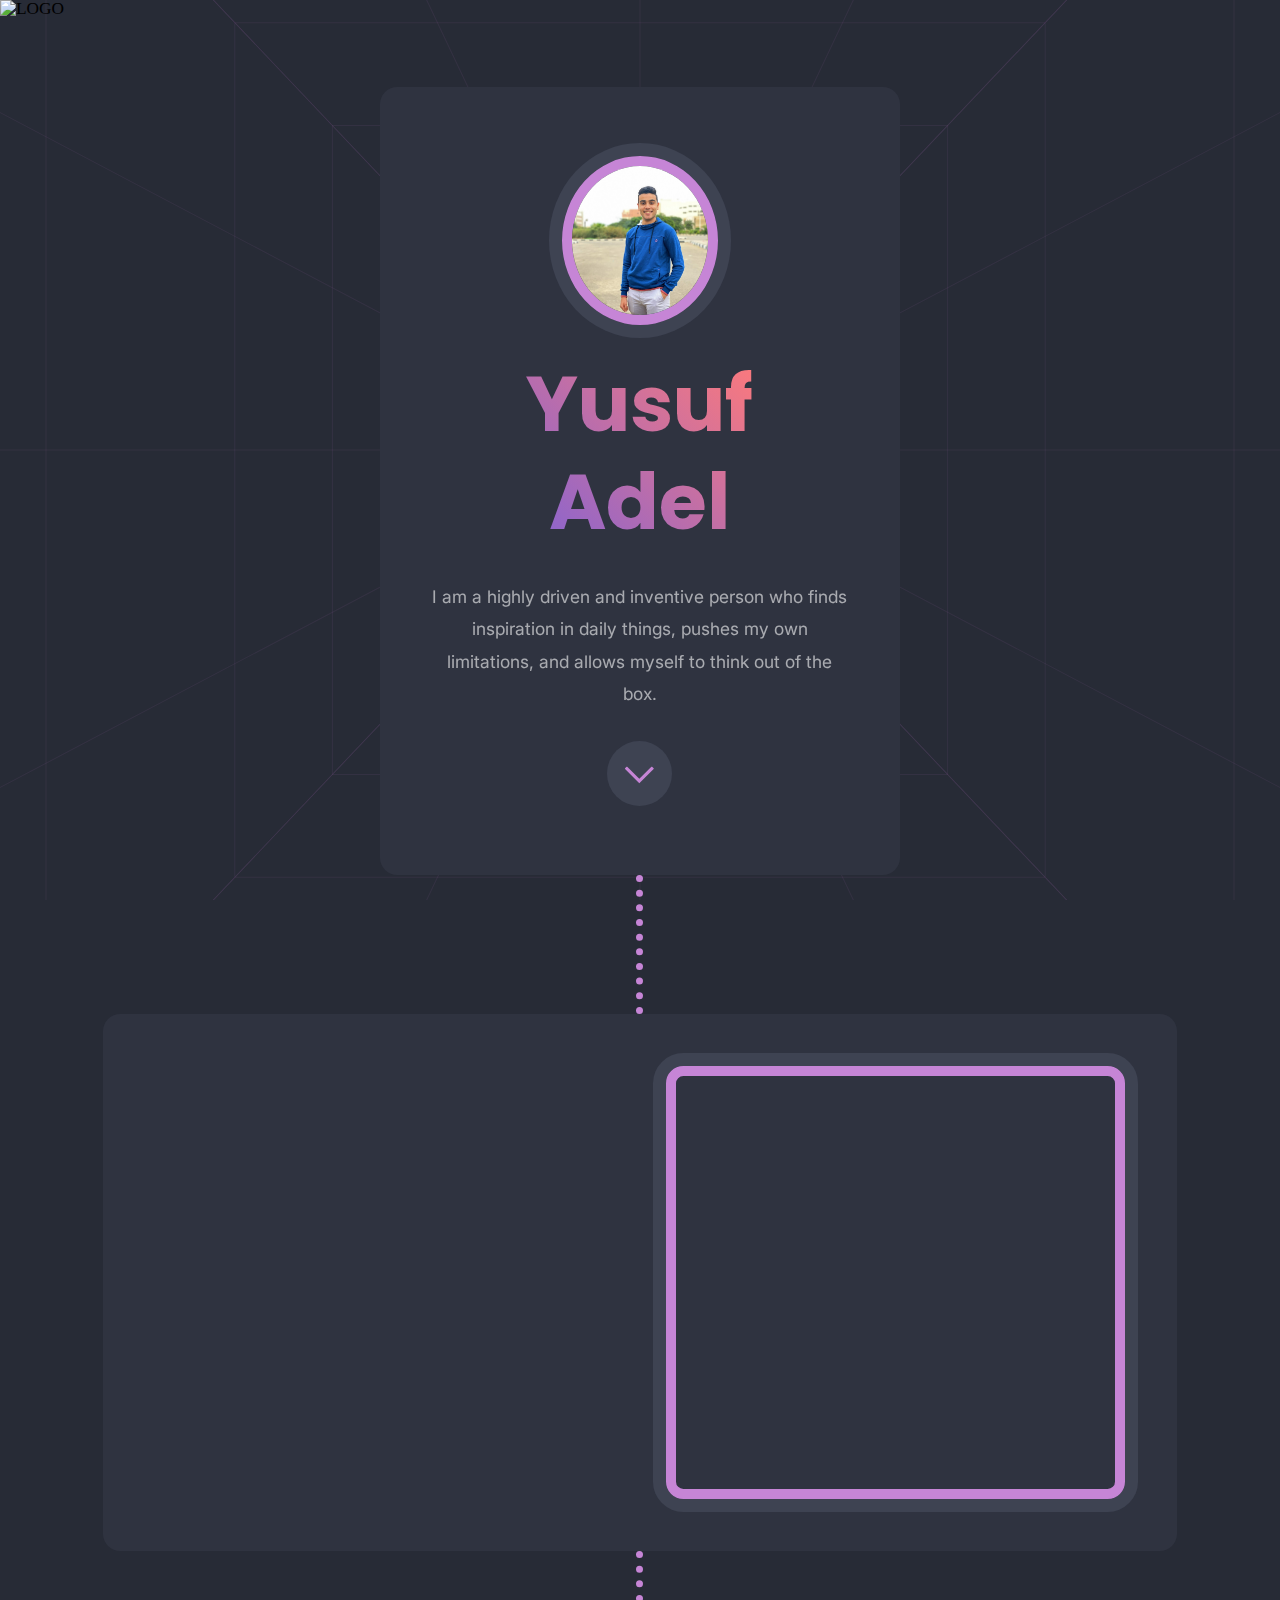
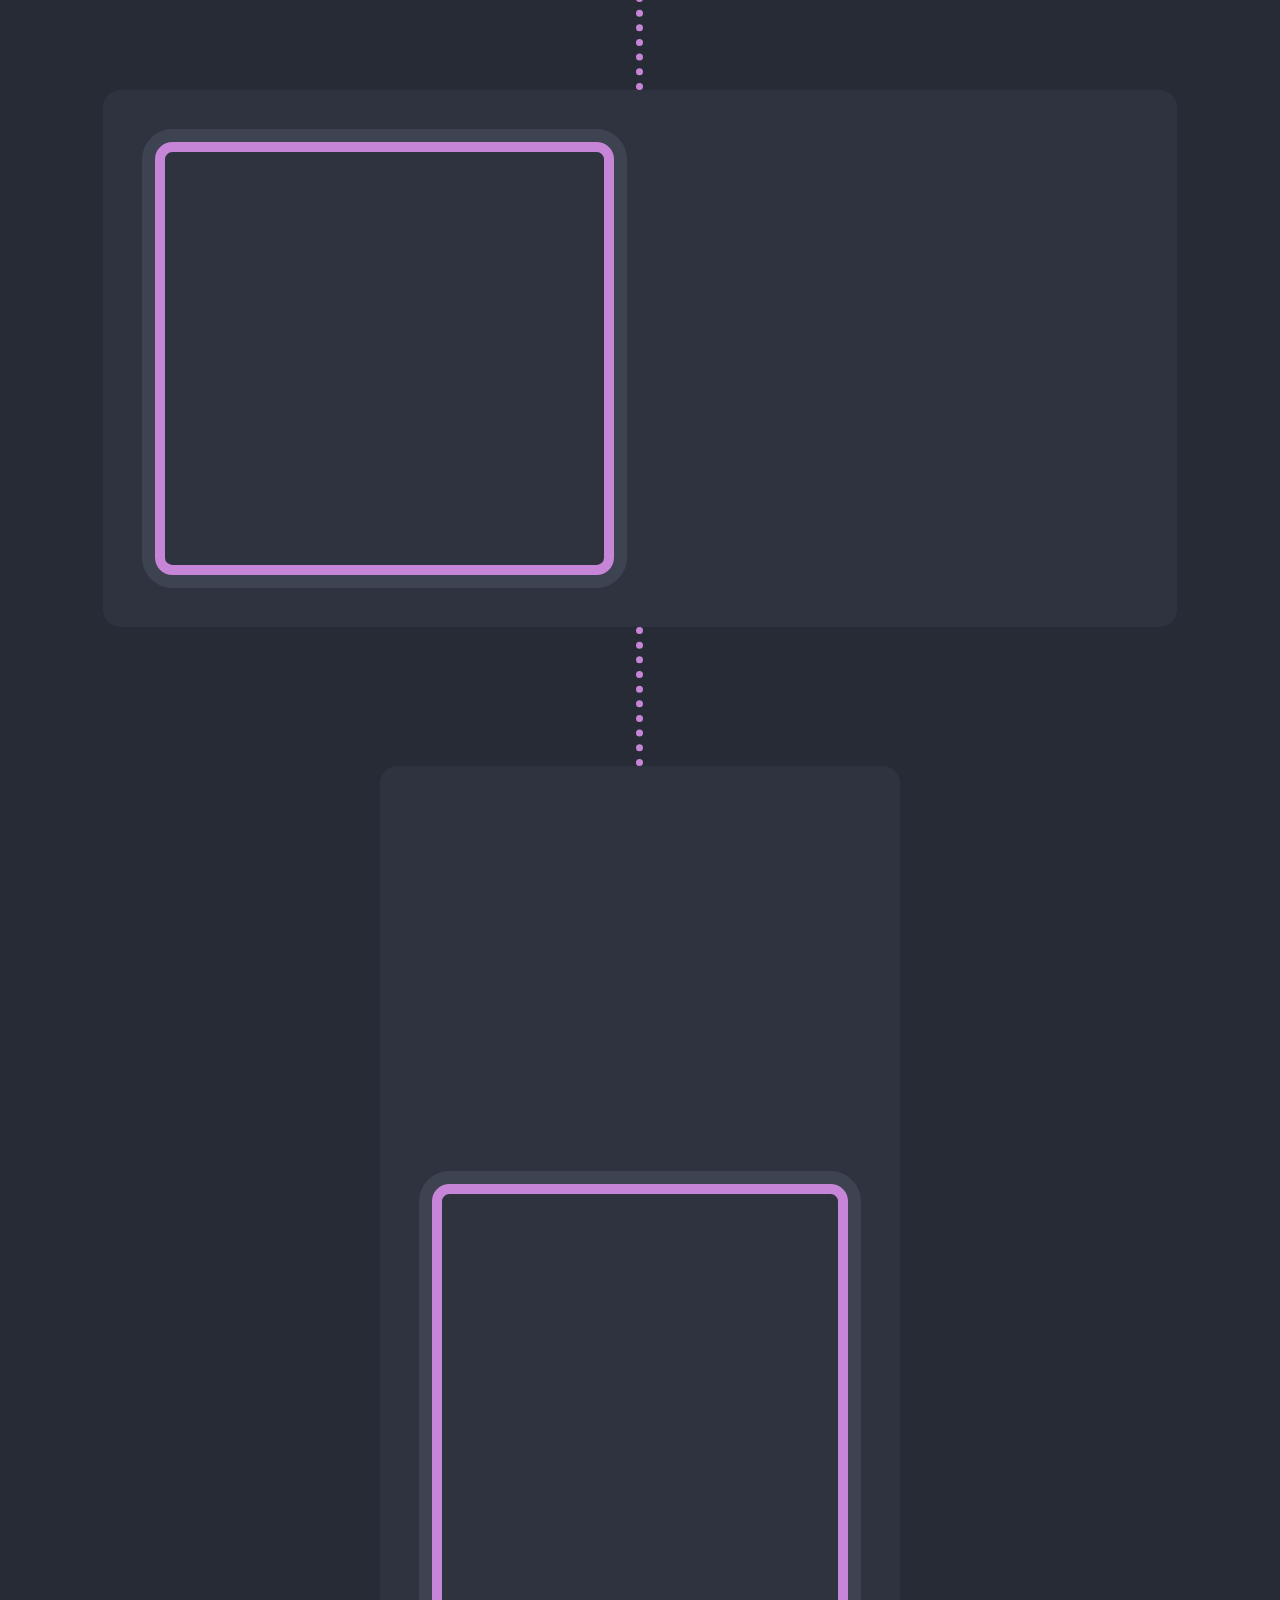
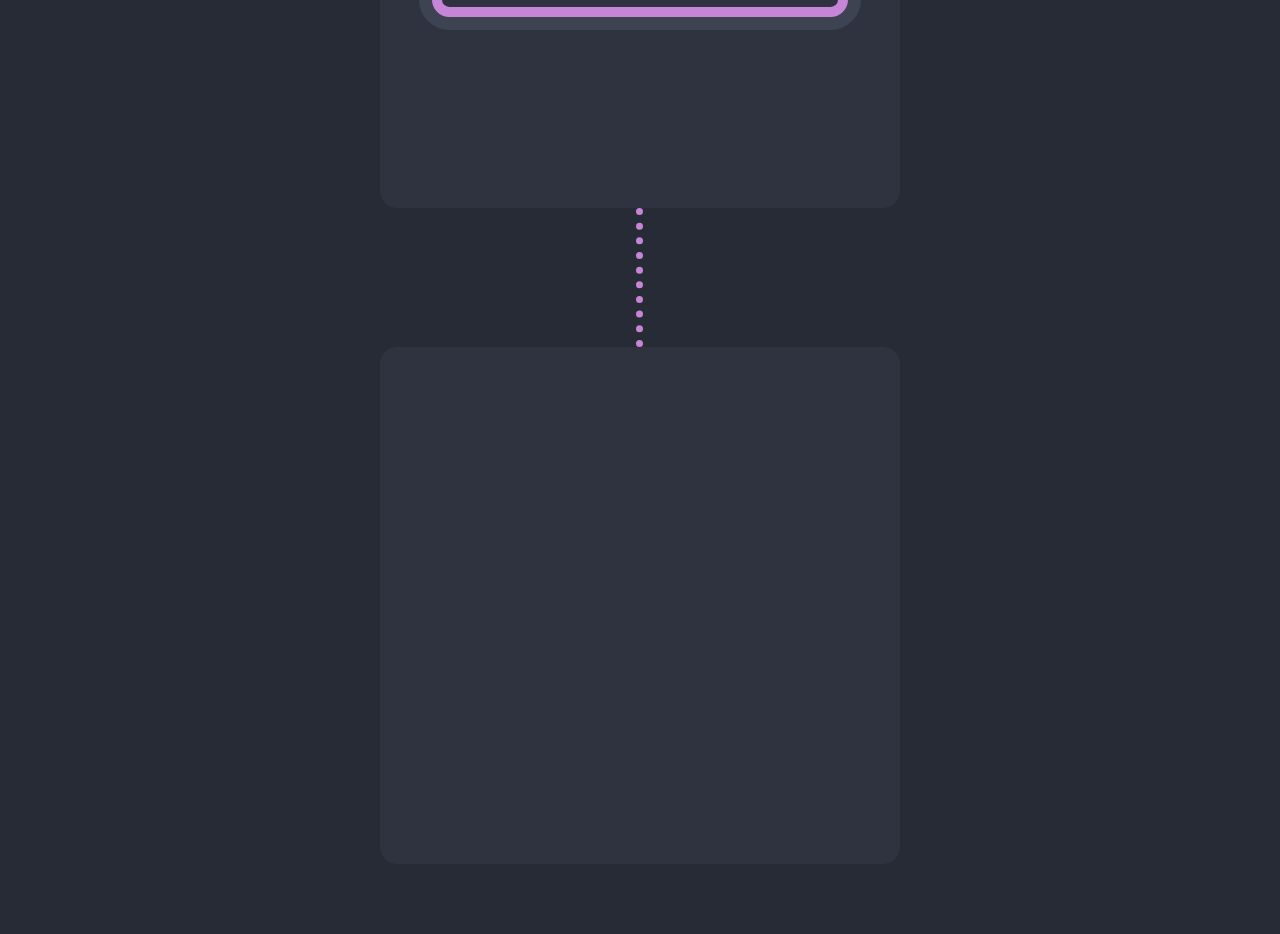
==== public/index.html @ a29e35cf "style: add favicon" ====
<!DOCTYPE html>
<html lang="en">
<!-- Mirrored from f71d9d1aa7edc182.demo.carrd.co/ by HTTrack Website Copier/3.x [XR&CO'2014], Thu, 20 Oct 2022 03:52:48 GMT -->

<head>
    <title>Carrd Template #127</title>
    <meta charset="utf-8" />
    <meta name="viewport" content="width=device-width,initial-scale=1" />
    <meta name="description" content="Just a Carrd template." />
    <meta property="og:site_name" content="Carrd Template #127" />
    <meta property="og:title" content="Carrd Template #127" />
    <meta property="og:type" content="website" />
    <meta property="og:description" content="Just a Carrd template." />
    <meta property="og:image" content="https://f71d9d1aa7edc182.demo.carrd.co/assets/images/card.jpg?v=d864c904" />
    <meta property="og:image:type" content="image/jpeg" />
    <meta property="og:image:width" content="1280" />
    <meta property="og:image:height" content="800" />
    <meta property="og:url" content="index.html" />
    <meta property="twitter:card" content="summary_large_image" />
    <link rel="canonical" href="index.html" />
    <link href="https://fonts.googleapis.com/css?family=Inter:700,700italic,400,400italic%7CPoppins:700,700italic"
        rel="stylesheet" type="text/css" />
    <link rel="stylesheet" href="assets/css/style.css" />
    <!-- add favicon -->
    <link rel="icon" href="assets/images/favicon.ico" type="image/png" />
    <noscript>
        <style>
            body {
                overflow: auto !important;
            }

            body:after {
                display: none !important;
            }

            #main>.inner {
                opacity: 1.0 !important;
            }

            #main {
                opacity: 1.0 !important;
                transform: none !important;
                transition: none !important;
                filter: none !important;
            }
        </style>
    </noscript>
            <img src="assets/images/favicon.ico" alt="LOGO">
        </a>
</head>

<body class="is-loading">
    <svg xmlns="http://www.w3.org/2000/svg" version="1.1" xmlns:xlink="http://www.w3.org/1999/xlink" viewBox="0 0 40 40"
        display="none" width="0" height="0">
        <symbol id="icon-90a" viewBox="0 0 40 40">
            <path
                d="M37.3,15.3v15.3c0,0.8-0.3,1.6-0.9,2.2c-0.6,0.6-1.4,0.9-2.2,0.9H5.8c-0.8,0-1.6-0.3-2.2-0.9s-0.9-1.4-0.9-2.2V15.3 c0.5,0.6,1.2,1.1,2,1.7c4.7,3.1,7.9,5.4,9.6,6.7c0.7,0.5,1.4,0.9,1.8,1.2c0.4,0.3,1,0.6,1.9,0.9c0.7,0.3,1.5,0.5,2.1,0.5l0,0 c0.6,0,1.4-0.2,2.1-0.5c0.7-0.3,1.4-0.6,1.9-0.9c0.4-0.3,1-0.7,1.8-1.2c2.2-1.6,5.4-3.8,9.6-6.7C36.1,16.5,36.7,15.9,37.3,15.3 L37.3,15.3z M37.3,9.6c0,1-0.3,2-0.9,2.9c-0.6,0.9-1.5,1.8-2.4,2.4c-4.9,3.3-7.9,5.4-9,6.2c-0.1,0.1-0.4,0.3-0.8,0.6 c-0.4,0.3-0.7,0.5-1,0.7c-0.3,0.2-0.6,0.4-1,0.6c-0.4,0.2-0.7,0.4-1.1,0.5c-0.4,0.1-0.6,0.2-0.9,0.2l0,0c-0.3,0-0.6-0.1-0.9-0.2 c-0.3-0.1-0.7-0.3-1.1-0.5c-0.4-0.2-0.7-0.4-1-0.6c-0.3-0.2-0.6-0.4-1-0.7c-0.4-0.3-0.7-0.5-0.8-0.6c-1.1-0.8-2.8-2-5.1-3.5 c-2.3-1.6-3.3-2.4-3.7-2.7c-0.8-0.5-1.6-1.2-2.3-2.2s-1-1.9-1-2.6c0-1,0.3-1.9,0.8-2.5c0.5-0.6,1.2-1,2.3-1h28.4 c0.8,0,1.6,0.3,2.2,0.9C37.1,8.1,37.3,8.8,37.3,9.6L37.3,9.6z" />
        </symbol>
        <symbol id="icon-a39" viewBox="0 0 40 40">
            <path
                d="M5.2,14.6l1.5-1.5c0.2-0.2,0.5-0.2,0.7,0l12.4,12.4l12.4-12.4c0.2-0.2,0.5-0.2,0.7,0l1.6,1.6c0.2,0.2,0.2,0.5,0,0.7L19.8,30 L5.2,15.4C5,15.2,5,14.8,5.2,14.6z" />
        </symbol>
        <symbol id="icon-a3b" viewBox="0 0 40 40">
            <path
                d="M12.9,32.4L25.3,20L13,7.6c-0.2-0.2-0.2-0.5,0-0.7l1.6-1.6c0.2-0.2,0.5-0.2,0.7,0L29.8,20L15.1,34.6c-0.2,0.2-0.5,0.2-0.7,0 l-1.6-1.6C12.7,32.9,12.7,32.6,12.9,32.4z" />
        </symbol>
        <symbol id="icon-906" viewBox="0 0 40 40">
            <path
                d="M27.2,4.7v4.9h-2.9c-1.1,0-1.8,0.2-2.1,0.6c-0.4,0.5-0.6,1.1-0.6,2v3.5H27l-0.7,5.4h-4.7v14H16v-14h-4.7v-5.4H16v-4.1 c0-2.3,0.6-4.1,1.9-5.3s2.9-1.9,5.2-1.9C24.8,4.4,26.2,4.5,27.2,4.7L27.2,4.7z" />
        </symbol>
        <symbol id="icon-910" viewBox="0 0 40 40">
            <path
                d="M20,7c4.2,0,4.7,0,6.3,0.1c1.5,0.1,2.3,0.3,3,0.5C30,8,30.5,8.3,31.1,8.9c0.5,0.5,0.9,1.1,1.2,1.8c0.2,0.5,0.5,1.4,0.5,3 C33,15.3,33,15.8,33,20s0,4.7-0.1,6.3c-0.1,1.5-0.3,2.3-0.5,3c-0.3,0.7-0.6,1.2-1.2,1.8c-0.5,0.5-1.1,0.9-1.8,1.2 c-0.5,0.2-1.4,0.5-3,0.5C24.7,33,24.2,33,20,33s-4.7,0-6.3-0.1c-1.5-0.1-2.3-0.3-3-0.5C10,32,9.5,31.7,8.9,31.1 C8.4,30.6,8,30,7.7,29.3c-0.2-0.5-0.5-1.4-0.5-3C7,24.7,7,24.2,7,20s0-4.7,0.1-6.3c0.1-1.5,0.3-2.3,0.5-3C8,10,8.3,9.5,8.9,8.9 C9.4,8.4,10,8,10.7,7.7c0.5-0.2,1.4-0.5,3-0.5C15.3,7.1,15.8,7,20,7z M20,4.3c-4.3,0-4.8,0-6.5,0.1c-1.6,0-2.8,0.3-3.8,0.7 C8.7,5.5,7.8,6,6.9,6.9C6,7.8,5.5,8.7,5.1,9.7c-0.4,1-0.6,2.1-0.7,3.8c-0.1,1.7-0.1,2.2-0.1,6.5s0,4.8,0.1,6.5 c0,1.6,0.3,2.8,0.7,3.8c0.4,1,0.9,1.9,1.8,2.8c0.9,0.9,1.7,1.4,2.8,1.8c1,0.4,2.1,0.6,3.8,0.7c1.6,0.1,2.2,0.1,6.5,0.1 s4.8,0,6.5-0.1c1.6-0.1,2.9-0.3,3.8-0.7c1-0.4,1.9-0.9,2.8-1.8c0.9-0.9,1.4-1.7,1.8-2.8c0.4-1,0.6-2.1,0.7-3.8 c0.1-1.6,0.1-2.2,0.1-6.5s0-4.8-0.1-6.5c-0.1-1.6-0.3-2.9-0.7-3.8c-0.4-1-0.9-1.9-1.8-2.8c-0.9-0.9-1.7-1.4-2.8-1.8 c-1-0.4-2.1-0.6-3.8-0.7C24.8,4.3,24.3,4.3,20,4.3L20,4.3L20,4.3z" />
            <path
                d="M20,11.9c-4.5,0-8.1,3.7-8.1,8.1s3.7,8.1,8.1,8.1s8.1-3.7,8.1-8.1S24.5,11.9,20,11.9z M20,25.2c-2.9,0-5.2-2.3-5.2-5.2 s2.3-5.2,5.2-5.2s5.2,2.3,5.2,5.2S22.9,25.2,20,25.2z" />
            <path
                d="M30.6,11.6c0,1-0.8,1.9-1.9,1.9c-1,0-1.9-0.8-1.9-1.9s0.8-1.9,1.9-1.9C29.8,9.7,30.6,10.5,30.6,11.6z" />
        </symbol>
        <symbol id="icon-905" viewBox="0 0 40 40">
            <path
                d="M36.3,10.2c-1,1.3-2.1,2.5-3.4,3.5c0,0.2,0,0.4,0,1c0,1.7-0.2,3.6-0.9,5.3c-0.6,1.7-1.2,3.5-2.4,5.1 c-1.1,1.5-2.3,3.1-3.7,4.3c-1.4,1.2-3.3,2.3-5.3,3c-2.1,0.8-4.2,1.2-6.6,1.2c-3.6,0-7-1-10.2-3c0.4,0,1.1,0.1,1.5,0.1 c3.1,0,5.9-1,8.2-2.9c-1.4,0-2.7-0.4-3.8-1.3c-1.2-1-1.9-2-2.2-3.3c0.4,0.1,1,0.1,1.2,0.1c0.6,0,1.2-0.1,1.7-0.2 c-1.4-0.3-2.7-1.1-3.7-2.3s-1.4-2.6-1.4-4.2v-0.1c1,0.6,2,0.9,3,0.9c-1-0.6-1.5-1.3-2.2-2.4c-0.6-1-0.9-2.1-0.9-3.3s0.3-2.3,1-3.4 c1.5,2.1,3.6,3.6,6,4.9s4.9,2,7.6,2.1c-0.1-0.6-0.1-1.1-0.1-1.4c0-1.8,0.8-3.5,2-4.7c1.2-1.2,2.9-2,4.7-2c2,0,3.6,0.8,4.8,2.1 c1.4-0.3,2.9-0.9,4.2-1.5c-0.4,1.5-1.4,2.7-2.9,3.6C33.8,11.2,35.1,10.9,36.3,10.2L36.3,10.2z" />
        </symbol>
    </svg>
    <div id="wrapper">
        <div id="main">
            <div class="inner">
                <div id="container01" class="style3 container default">
                    <div class="wrapper">
                        <div class="inner" data-onvisible-trigger="1">
                            <div id="image04" class="style1 image">
                                <span class="frame"><img src="assets/images/yusufadell.jpg"
                                        alt="gh+yusufadell" /></span>
                            </div>
                            <h1 id="text01" class="style2">Yusuf Adel</h1>
                            <p id="text16" class="style4">
                                I am a highly driven and inventive person
                                who finds inspiration in daily things,
                                pushes my own limitations, and allows myself
                                to think out of the box.
                            </p>
                            <ul id="icons02" class="style1 icons">
                                <li>
                                    <a class="n01" href="#start"><svg>
                                            <use xlink:href="#icon-a39"></use>
                                        </svg><span class="label">Chevron Down (Light)</span></a>
                                </li>
                            </ul>
                        </div>
                    </div>
                </div>
                <hr id="divider02" class="style1" />
                <div id="container03" data-scroll-id="start" data-scroll-behavior="center" data-scroll-offset="0"
                    data-scroll-invisible="1" class="style2 container columns">
                    <div class="wrapper">
                        <div class="inner" data-onvisible-trigger="1" data-reorder="1,0">
                            <div>
                                <p id="text02" class="style3">
                                    Augue neque
                                </p>
                                <h2 id="text03" class="style1">
                                    Snap-Buy <br> (E-commerce)
                                </h2>
                                <p id="text05" class="style4">
                                    Online Shop for the best in unique, handmade, and custom products.
                                    with essential functionalities of an e-commerce platform, Checkout process (cart,
                                    discount, payment with credit card)
                                </p>
                                <ul id="buttons02" class="style1 buttons">
                                    <li>
                                        <a href="https://github.com/yusufadell/snap-buy" class="button n01"><svg>
                                                <use xlink:href="#icon-a3b"></use>
                                            </svg><span class="label">Details</span></a>
                                    </li>
                                </ul>
                            </div>
                            <div>
                                <div id="image01" class="style3 image" data-position="center">
                                    <span class="frame"><img
                                            src="https://cdn.dribbble.com/users/5557327/screenshots/19110485/media/6cf2dca92673f6df7dda9dabd495137d.png"
                                            alt="" /></span>
                                </div>
                            </div>
                        </div>
                    </div>
                </div>
                <hr id="divider01" class="style1" />
                <div id="container04" class="style2 container columns">
                    <div class="wrapper">
                        <div class="inner" data-onvisible-trigger="1" data-reorder="0,1">
                            <div>
                                <div id="image02" class="style3 image" data-position="center">
                                    <span class="frame"><img
                                            src="https://cdn.dribbble.com/userupload/3234531/file/original-9ad434a0a185fc8f69680cdec92a63d5.png?compress=1&resize=1038x779&vertical=center"
                                            alt="" /></span>
                                </div>
                            </div>
                            <div>
                                <p id="text06" class="style3">
                                    Etiam tristique
                                </p>
                                <h2 id="text07" class="style1">
                                    Edeur <br> (E-learning)
                                </h2>
                                <p id="text08" class="style4">
                                    E-Learning platform with distinctive Content Management System REST API for courses
                                    and enchanced with flexable tools to Manage and Genearate contents in various types.
                                </p>
                                <ul id="buttons03" class="style1 buttons">
                                    <li>
                                        <a href="https://github.com/yusufadell/edeur" class="button n01"><svg>
                                                <use xlink:href="#icon-a3b"></use>
                                            </svg><span class="label">Details</span></a>
                                    </li>
                                </ul>
                            </div>
                        </div>
                    </div>
                </div>
                <hr id="divider03" class="style1" />
                <div id="container02" class="style3 container default">
                    <div class="wrapper">
                        <div class="inner" data-onvisible-trigger="1">
                            <p id="text12" class="style3">
                                Euismod gravida
                            </p>
                            <h2 id="text10" class="style1">
                                Curioqz <br> (Quiz System)
                            </h2>
                            <p id="text11" class="style4">
                                A Quiz System aims at the Employee assessment programs carried out in
                                the organization by conducting
                                Quizzes
                            </p>
                            <div id="image03" class="style3 image" data-position="center">
                                <span class="frame"><img
                                        src="https://github.com/yusufadell/curioqz/blob/main/assets/landing.png?raw=true"
                                        alt="" /></span>
                            </div>
                            <ul id="buttons01" class="style1 buttons">
                                <li>
                                    <a href="https://github.com/yusufadell/curioqz" class="button n01"><svg>
                                            <use xlink:href="#icon-a3b"></use>
                                        </svg><span class="label">Details</span></a>
                                </li>
                            </ul>
                        </div>
                    </div>
                </div>
                <hr id="divider04" class="style1" />
                <div id="container05" class="style3 container default">
                    <div class="wrapper">
                        <div class="inner" data-onvisible-trigger="1">
                            <p id="text09" class="style3">Offer an opportunity</p>
                            <h2 id="text04" class="style1">
                                Striving for perfection
                            </h2>
                            <p id="text20" class="style4">
                                Send me a massage if you'd like to offer an opportunity , I'm always happy to support
                                others and I love hearing different stories.
                            </p>
                            <ul id="icons01" class="style2 icons">
                                <li>
                                    <a class="n03" href="https://www.linkedin.com/in/yusufadell">
                                        <img src="https://skillicons.dev/icons?i=linkedin" />

                                        <span class="label">LinkedIn</span></a>
                                </li>
                                <li>
                                    <a class="n02" href="https://github.com/yusufadell/">
                                        <img src="https://skillicons.dev/icons?i=github" />

                                        <span class="label">GitHub</span></a>
                                </li>
                                <li>
                                    <a class="n01" href="https://twitter.com/WHYUSUF_"><svg>
                                            <use xlink:href="#icon-905"></use>
                                        </svg><span class="label">Twitter</span></a>
                                </li>
                                <li>
                                    <a class="n04" href="mailto:yusufadell.dev@gmail.com"><svg>
                                            <use xlink:href="#icon-90a"></use>
                                        </svg><span class="label">Email</span></a>
                                </li>
                            </ul>
                        </div>
                    </div>
                </div>
            </div>
        </div>
    </div>
    <script src="assets/js/script.js"></script>
</body>

</html>
---- public/assets/css/style.css ----
html,
body,
div,
span,
applet,
object,
iframe,
h1,
h2,
h3,
h4,
h5,
h6,
p,
blockquote,
pre,
a,
abbr,
acronym,
address,
big,
cite,
code,
del,
dfn,
em,
img,
ins,
kbd,
q,
s,
samp,
small,
strike,
strong,
sub,
sup,
tt,
var,
b,
u,
i,
center,
dl,
dt,
dd,
ol,
ul,
li,
fieldset,
form,
label,
legend,
table,
caption,
tbody,
tfoot,
thead,
tr,
th,
td,
article,
aside,
canvas,
details,
embed,
figure,
figcaption,
footer,
header,
hgroup,
menu,
nav,
output,
ruby,
section,
summary,
time,
mark,
audio,
video {
    margin: 0;
    padding: 0;
    border: 0;
    font-size: 100%;
    font: inherit;
    vertical-align: baseline;
}

article,
aside,
details,
figcaption,
figure,
footer,
header,
hgroup,
menu,
nav,
section {
    display: block;
}

body {
    line-height: 1;
}

ol,
ul {
    list-style: none;
}

blockquote,
q {
    quotes: none;
}

blockquote:before,
blockquote:after,
q:before,
q:after {
    content: '';
    content: none;
}

table {
    border-collapse: collapse;
    border-spacing: 0;
}

body {
    -webkit-text-size-adjust: none;
}

mark {
    background-color: transparent;
    color: inherit;
}

input::-moz-focus-inner {
    border: 0;
    padding: 0;
}

input[type='text'],
input[type='email'],
select,
textarea {
    -moz-appearance: none;
    -webkit-appearance: none;
    -ms-appearance: none;
    appearance: none;
}

*,
*:before,
*:after {
    box-sizing: border-box;
}

body {
    line-height: 1;
    min-height: var(--viewport-height);
    min-width: 320px;
    overflow-x: hidden;
    word-wrap: break-word;
    background-color: #272b36;
}

body:before {
    background-attachment: scroll;
    content: '';
    display: block;
    height: var(--background-height);
    left: 0;
    pointer-events: none;
    position: fixed;
    top: 0;
    transform: scale(1);
    width: 100vw;
    z-index: 0;
    background-image: url('data:image/svg+xml;charset=utf8,%3Csvg%20width%3D%22640%22%20height%3D%22480%22%20viewBox%3D%220%200%20640%20480%22%20xmlns%3D%22http%3A%2F%2Fwww.w3.org%2F2000%2Fsvg%22%20preserveAspectRatio%3D%22none%22%3E%20%3Cstyle%20type%3D%22text%2Fcss%22%3E%20line%20%7B%20stroke%3A%20rgba(198,133,214,0.078)%3B%20stroke-width%3A%201.01px%3B%20vector-effect%3A%20non-scaling-stroke%3B%20%7D%20%3C%2Fstyle%3E%20%3Cline%20x1%3D%22704.0%22%20y1%3D%22528.0%22%20x2%3D%22381.9355%22%20y2%3D%22286.4516%22%20opacity%3D%221%22%20%2F%3E%20%3Cline%20x1%3D%22512.0%22%20y1%3D%22528.0%22%20x2%3D%22350.9677%22%20y2%3D%22286.4516%22%20opacity%3D%221%22%20%2F%3E%20%3Cline%20x1%3D%22320.0%22%20y1%3D%22528.0%22%20x2%3D%22320.0%22%20y2%3D%22286.4516%22%20opacity%3D%221%22%20%2F%3E%20%3Cline%20x1%3D%22128.0%22%20y1%3D%22528.0%22%20x2%3D%22289.0323%22%20y2%3D%22286.4516%22%20opacity%3D%221%22%20%2F%3E%20%3Cline%20x1%3D%22-64.0%22%20y1%3D%22528.0%22%20x2%3D%22258.0645%22%20y2%3D%22286.4516%22%20opacity%3D%221%22%20%2F%3E%20%3Cline%20x1%3D%22384.0%22%20y1%3D%22288.0%22%20x2%3D%22256.0%22%20y2%3D%22288.0%22%20opacity%3D%221%22%3E%20%3Canimate%20attributeName%3D%22x1%22%20dur%3D%221s%22%20repeatCount%3D%22indefinite%22%20values%3D%22384.0%3B386.2069%3B388.5714%3B391.1111%22%20%2F%3E%20%3Canimate%20attributeName%3D%22y1%22%20dur%3D%221s%22%20repeatCount%3D%22indefinite%22%20values%3D%22288.0%3B289.6552%3B291.4286%3B293.3333%22%20%2F%3E%20%3Canimate%20attributeName%3D%22x2%22%20dur%3D%221s%22%20repeatCount%3D%22indefinite%22%20values%3D%22256.0%3B253.7931%3B251.4286%3B248.8889%22%20%2F%3E%20%3Canimate%20attributeName%3D%22y2%22%20dur%3D%221s%22%20repeatCount%3D%22indefinite%22%20values%3D%22288.0%3B289.6552%3B291.4286%3B293.3333%22%20%2F%3E%20%3C%2Fline%3E%20%3Cline%20x1%3D%22391.1111%22%20y1%3D%22293.3333%22%20x2%3D%22248.8889%22%20y2%3D%22293.3333%22%20opacity%3D%221%22%3E%20%3Canimate%20attributeName%3D%22x1%22%20dur%3D%221s%22%20repeatCount%3D%22indefinite%22%20values%3D%22391.1111%3B393.8462%3B396.8%3B400.0%22%20%2F%3E%20%3Canimate%20attributeName%3D%22y1%22%20dur%3D%221s%22%20repeatCount%3D%22indefinite%22%20values%3D%22293.3333%3B295.3846%3B297.6%3B300.0%22%20%2F%3E%20%3Canimate%20attributeName%3D%22x2%22%20dur%3D%221s%22%20repeatCount%3D%22indefinite%22%20values%3D%22248.8889%3B246.1538%3B243.2%3B240.0%22%20%2F%3E%20%3Canimate%20attributeName%3D%22y2%22%20dur%3D%221s%22%20repeatCount%3D%22indefinite%22%20values%3D%22293.3333%3B295.3846%3B297.6%3B300.0%22%20%2F%3E%20%3C%2Fline%3E%20%3Cline%20x1%3D%22400.0%22%20y1%3D%22300.0%22%20x2%3D%22240.0%22%20y2%3D%22300.0%22%20opacity%3D%221%22%3E%20%3Canimate%20attributeName%3D%22x1%22%20dur%3D%221s%22%20repeatCount%3D%22indefinite%22%20values%3D%22400.0%3B403.4783%3B407.2727%3B411.4286%22%20%2F%3E%20%3Canimate%20attributeName%3D%22y1%22%20dur%3D%221s%22%20repeatCount%3D%22indefinite%22%20values%3D%22300.0%3B302.6087%3B305.4545%3B308.5714%22%20%2F%3E%20%3Canimate%20attributeName%3D%22x2%22%20dur%3D%221s%22%20repeatCount%3D%22indefinite%22%20values%3D%22240.0%3B236.5217%3B232.7273%3B228.5714%22%20%2F%3E%20%3Canimate%20attributeName%3D%22y2%22%20dur%3D%221s%22%20repeatCount%3D%22indefinite%22%20values%3D%22300.0%3B302.6087%3B305.4545%3B308.5714%22%20%2F%3E%20%3C%2Fline%3E%20%3Cline%20x1%3D%22411.4286%22%20y1%3D%22308.5714%22%20x2%3D%22228.5714%22%20y2%3D%22308.5714%22%20opacity%3D%221%22%3E%20%3Canimate%20attributeName%3D%22x1%22%20dur%3D%221s%22%20repeatCount%3D%22indefinite%22%20values%3D%22411.4286%3B416.0%3B421.0526%3B426.6667%22%20%2F%3E%20%3Canimate%20attributeName%3D%22y1%22%20dur%3D%221s%22%20repeatCount%3D%22indefinite%22%20values%3D%22308.5714%3B312.0%3B315.7895%3B320.0%22%20%2F%3E%20%3Canimate%20attributeName%3D%22x2%22%20dur%3D%221s%22%20repeatCount%3D%22indefinite%22%20values%3D%22228.5714%3B224.0%3B218.9474%3B213.3333%22%20%2F%3E%20%3Canimate%20attributeName%3D%22y2%22%20dur%3D%221s%22%20repeatCount%3D%22indefinite%22%20values%3D%22308.5714%3B312.0%3B315.7895%3B320.0%22%20%2F%3E%20%3C%2Fline%3E%20%3Cline%20x1%3D%22426.6667%22%20y1%3D%22320.0%22%20x2%3D%22213.3333%22%20y2%3D%22320.0%22%20opacity%3D%221%22%3E%20%3Canimate%20attributeName%3D%22x1%22%20dur%3D%221s%22%20repeatCount%3D%22indefinite%22%20values%3D%22426.6667%3B432.9412%3B440.0%3B448.0%22%20%2F%3E%20%3Canimate%20attributeName%3D%22y1%22%20dur%3D%221s%22%20repeatCount%3D%22indefinite%22%20values%3D%22320.0%3B324.7059%3B330.0%3B336.0%22%20%2F%3E%20%3Canimate%20attributeName%3D%22x2%22%20dur%3D%221s%22%20repeatCount%3D%22indefinite%22%20values%3D%22213.3333%3B207.0588%3B200.0%3B192.0%22%20%2F%3E%20%3Canimate%20attributeName%3D%22y2%22%20dur%3D%221s%22%20repeatCount%3D%22indefinite%22%20values%3D%22320.0%3B324.7059%3B330.0%3B336.0%22%20%2F%3E%20%3C%2Fline%3E%20%3Cline%20x1%3D%22448.0%22%20y1%3D%22336.0%22%20x2%3D%22192.0%22%20y2%3D%22336.0%22%20opacity%3D%221%22%3E%20%3Canimate%20attributeName%3D%22x1%22%20dur%3D%221s%22%20repeatCount%3D%22indefinite%22%20values%3D%22448.0%3B457.1429%3B467.6923%3B480.0%22%20%2F%3E%20%3Canimate%20attributeName%3D%22y1%22%20dur%3D%221s%22%20repeatCount%3D%22indefinite%22%20values%3D%22336.0%3B342.8571%3B350.7692%3B360.0%22%20%2F%3E%20%3Canimate%20attributeName%3D%22x2%22%20dur%3D%221s%22%20repeatCount%3D%22indefinite%22%20values%3D%22192.0%3B182.8571%3B172.3077%3B160.0%22%20%2F%3E%20%3Canimate%20attributeName%3D%22y2%22%20dur%3D%221s%22%20repeatCount%3D%22indefinite%22%20values%3D%22336.0%3B342.8571%3B350.7692%3B360.0%22%20%2F%3E%20%3C%2Fline%3E%20%3Cline%20x1%3D%22480.0%22%20y1%3D%22360.0%22%20x2%3D%22160.0%22%20y2%3D%22360.0%22%20opacity%3D%221%22%3E%20%3Canimate%20attributeName%3D%22x1%22%20dur%3D%221s%22%20repeatCount%3D%22indefinite%22%20values%3D%22480.0%3B494.5455%3B512.0%3B533.3333%22%20%2F%3E%20%3Canimate%20attributeName%3D%22y1%22%20dur%3D%221s%22%20repeatCount%3D%22indefinite%22%20values%3D%22360.0%3B370.9091%3B384.0%3B400.0%22%20%2F%3E%20%3Canimate%20attributeName%3D%22x2%22%20dur%3D%221s%22%20repeatCount%3D%22indefinite%22%20values%3D%22160.0%3B145.4545%3B128.0%3B106.6667%22%20%2F%3E%20%3Canimate%20attributeName%3D%22y2%22%20dur%3D%221s%22%20repeatCount%3D%22indefinite%22%20values%3D%22360.0%3B370.9091%3B384.0%3B400.0%22%20%2F%3E%20%3C%2Fline%3E%20%3Cline%20x1%3D%22533.3333%22%20y1%3D%22400.0%22%20x2%3D%22106.6667%22%20y2%3D%22400.0%22%20opacity%3D%221%22%3E%20%3Canimate%20attributeName%3D%22x1%22%20dur%3D%221s%22%20repeatCount%3D%22indefinite%22%20values%3D%22533.3333%3B560.0%3B594.2857%3B640.0%22%20%2F%3E%20%3Canimate%20attributeName%3D%22y1%22%20dur%3D%221s%22%20repeatCount%3D%22indefinite%22%20values%3D%22400.0%3B420.0%3B445.7143%3B480.0%22%20%2F%3E%20%3Canimate%20attributeName%3D%22x2%22%20dur%3D%221s%22%20repeatCount%3D%22indefinite%22%20values%3D%22106.6667%3B80.0%3B45.7143%3B0.0%22%20%2F%3E%20%3Canimate%20attributeName%3D%22y2%22%20dur%3D%221s%22%20repeatCount%3D%22indefinite%22%20values%3D%22400.0%3B420.0%3B445.7143%3B480.0%22%20%2F%3E%20%3C%2Fline%3E%20%3Cline%20x1%3D%22640.0%22%20y1%3D%22480.0%22%20x2%3D%220.0%22%20y2%3D%22480.0%22%20opacity%3D%221%22%3E%20%3Canimate%20attributeName%3D%22x1%22%20dur%3D%221s%22%20repeatCount%3D%22indefinite%22%20values%3D%22640.0%3B704.0%3B704.0%3B704.0%22%20%2F%3E%20%3Canimate%20attributeName%3D%22y1%22%20dur%3D%221s%22%20repeatCount%3D%22indefinite%22%20values%3D%22480.0%3B528.0%3B528.0%3B528.0%22%20%2F%3E%20%3Canimate%20attributeName%3D%22x2%22%20dur%3D%221s%22%20repeatCount%3D%22indefinite%22%20values%3D%220.0%3B-64.0%3B-64.0%3B-64.0%22%20%2F%3E%20%3Canimate%20attributeName%3D%22y2%22%20dur%3D%221s%22%20repeatCount%3D%22indefinite%22%20values%3D%22480.0%3B528.0%3B528.0%3B528.0%22%20%2F%3E%20%3Canimate%20attributeName%3D%22opacity%22%20dur%3D%221s%22%20repeatCount%3D%22indefinite%22%20values%3D%221%3B1%3B0%3B0%22%20%2F%3E%20%3C%2Fline%3E%20%3Cline%20x1%3D%22381.9355%22%20y1%3D%22286.4516%22%20x2%3D%22381.9355%22%20y2%3D%22193.5484%22%20%2F%3E%20%3Cline%20x1%3D%22350.9677%22%20y1%3D%22286.4516%22%20x2%3D%22350.9677%22%20y2%3D%22193.5484%22%20%2F%3E%20%3Cline%20x1%3D%22320.0%22%20y1%3D%22286.4516%22%20x2%3D%22320.0%22%20y2%3D%22193.5484%22%20%2F%3E%20%3Cline%20x1%3D%22289.0323%22%20y1%3D%22286.4516%22%20x2%3D%22289.0323%22%20y2%3D%22193.5484%22%20%2F%3E%20%3Cline%20x1%3D%22258.0645%22%20y1%3D%22286.4516%22%20x2%3D%22258.0645%22%20y2%3D%22193.5484%22%20%2F%3E%20%3Cline%20x1%3D%22381.9355%22%20y1%3D%22286.4516%22%20x2%3D%22258.0645%22%20y2%3D%22286.4516%22%20%2F%3E%20%3Cline%20x1%3D%22381.9355%22%20y1%3D%22263.2258%22%20x2%3D%22258.0645%22%20y2%3D%22263.2258%22%20%2F%3E%20%3Cline%20x1%3D%22381.9355%22%20y1%3D%22240.0%22%20x2%3D%22258.0645%22%20y2%3D%22240.0%22%20%2F%3E%20%3Cline%20x1%3D%22381.9355%22%20y1%3D%22216.7742%22%20x2%3D%22258.0645%22%20y2%3D%22216.7742%22%20%2F%3E%20%3Cline%20x1%3D%22381.9355%22%20y1%3D%22193.5484%22%20x2%3D%22258.0645%22%20y2%3D%22193.5484%22%20%2F%3E%20%3Cline%20x1%3D%22-64.0%22%20y1%3D%22528.0%22%20x2%3D%22258.0645%22%20y2%3D%22286.4516%22%20opacity%3D%221%22%20%2F%3E%20%3Cline%20x1%3D%22-64.0%22%20y1%3D%22384.0%22%20x2%3D%22258.0645%22%20y2%3D%22263.2258%22%20opacity%3D%221%22%20%2F%3E%20%3Cline%20x1%3D%22-64.0%22%20y1%3D%22240.0%22%20x2%3D%22258.0645%22%20y2%3D%22240.0%22%20opacity%3D%221%22%20%2F%3E%20%3Cline%20x1%3D%22-64.0%22%20y1%3D%2296.0%22%20x2%3D%22258.0645%22%20y2%3D%22216.7742%22%20opacity%3D%221%22%20%2F%3E%20%3Cline%20x1%3D%22-64.0%22%20y1%3D%22-48.0%22%20x2%3D%22258.0645%22%20y2%3D%22193.5484%22%20opacity%3D%221%22%20%2F%3E%20%3Cline%20x1%3D%22256.0%22%20y1%3D%22288.0%22%20x2%3D%22256.0%22%20y2%3D%22192.0%22%20opacity%3D%221%22%3E%20%3Canimate%20attributeName%3D%22x1%22%20dur%3D%221s%22%20repeatCount%3D%22indefinite%22%20values%3D%22256.0%3B253.7931%3B251.4286%3B248.8889%22%20%2F%3E%20%3Canimate%20attributeName%3D%22y1%22%20dur%3D%221s%22%20repeatCount%3D%22indefinite%22%20values%3D%22288.0%3B289.6552%3B291.4286%3B293.3333%22%20%2F%3E%20%3Canimate%20attributeName%3D%22x2%22%20dur%3D%221s%22%20repeatCount%3D%22indefinite%22%20values%3D%22256.0%3B253.7931%3B251.4286%3B248.8889%22%20%2F%3E%20%3Canimate%20attributeName%3D%22y2%22%20dur%3D%221s%22%20repeatCount%3D%22indefinite%22%20values%3D%22192.0%3B190.3448%3B188.5714%3B186.6667%22%20%2F%3E%20%3C%2Fline%3E%20%3Cline%20x1%3D%22248.8889%22%20y1%3D%22293.3333%22%20x2%3D%22248.8889%22%20y2%3D%22186.6667%22%20opacity%3D%221%22%3E%20%3Canimate%20attributeName%3D%22x1%22%20dur%3D%221s%22%20repeatCount%3D%22indefinite%22%20values%3D%22248.8889%3B246.1538%3B243.2%3B240.0%22%20%2F%3E%20%3Canimate%20attributeName%3D%22y1%22%20dur%3D%221s%22%20repeatCount%3D%22indefinite%22%20values%3D%22293.3333%3B295.3846%3B297.6%3B300.0%22%20%2F%3E%20%3Canimate%20attributeName%3D%22x2%22%20dur%3D%221s%22%20repeatCount%3D%22indefinite%22%20values%3D%22248.8889%3B246.1538%3B243.2%3B240.0%22%20%2F%3E%20%3Canimate%20attributeName%3D%22y2%22%20dur%3D%221s%22%20repeatCount%3D%22indefinite%22%20values%3D%22186.6667%3B184.6154%3B182.4%3B180.0%22%20%2F%3E%20%3C%2Fline%3E%20%3Cline%20x1%3D%22240.0%22%20y1%3D%22300.0%22%20x2%3D%22240.0%22%20y2%3D%22180.0%22%20opacity%3D%221%22%3E%20%3Canimate%20attributeName%3D%22x1%22%20dur%3D%221s%22%20repeatCount%3D%22indefinite%22%20values%3D%22240.0%3B236.5217%3B232.7273%3B228.5714%22%20%2F%3E%20%3Canimate%20attributeName%3D%22y1%22%20dur%3D%221s%22%20repeatCount%3D%22indefinite%22%20values%3D%22300.0%3B302.6087%3B305.4545%3B308.5714%22%20%2F%3E%20%3Canimate%20attributeName%3D%22x2%22%20dur%3D%221s%22%20repeatCount%3D%22indefinite%22%20values%3D%22240.0%3B236.5217%3B232.7273%3B228.5714%22%20%2F%3E%20%3Canimate%20attributeName%3D%22y2%22%20dur%3D%221s%22%20repeatCount%3D%22indefinite%22%20values%3D%22180.0%3B177.3913%3B174.5455%3B171.4286%22%20%2F%3E%20%3C%2Fline%3E%20%3Cline%20x1%3D%22228.5714%22%20y1%3D%22308.5714%22%20x2%3D%22228.5714%22%20y2%3D%22171.4286%22%20opacity%3D%221%22%3E%20%3Canimate%20attributeName%3D%22x1%22%20dur%3D%221s%22%20repeatCount%3D%22indefinite%22%20values%3D%22228.5714%3B224.0%3B218.9474%3B213.3333%22%20%2F%3E%20%3Canimate%20attributeName%3D%22y1%22%20dur%3D%221s%22%20repeatCount%3D%22indefinite%22%20values%3D%22308.5714%3B312.0%3B315.7895%3B320.0%22%20%2F%3E%20%3Canimate%20attributeName%3D%22x2%22%20dur%3D%221s%22%20repeatCount%3D%22indefinite%22%20values%3D%22228.5714%3B224.0%3B218.9474%3B213.3333%22%20%2F%3E%20%3Canimate%20attributeName%3D%22y2%22%20dur%3D%221s%22%20repeatCount%3D%22indefinite%22%20values%3D%22171.4286%3B168.0%3B164.2105%3B160.0%22%20%2F%3E%20%3C%2Fline%3E%20%3Cline%20x1%3D%22213.3333%22%20y1%3D%22320.0%22%20x2%3D%22213.3333%22%20y2%3D%22160.0%22%20opacity%3D%221%22%3E%20%3Canimate%20attributeName%3D%22x1%22%20dur%3D%221s%22%20repeatCount%3D%22indefinite%22%20values%3D%22213.3333%3B207.0588%3B200.0%3B192.0%22%20%2F%3E%20%3Canimate%20attributeName%3D%22y1%22%20dur%3D%221s%22%20repeatCount%3D%22indefinite%22%20values%3D%22320.0%3B324.7059%3B330.0%3B336.0%22%20%2F%3E%20%3Canimate%20attributeName%3D%22x2%22%20dur%3D%221s%22%20repeatCount%3D%22indefinite%22%20values%3D%22213.3333%3B207.0588%3B200.0%3B192.0%22%20%2F%3E%20%3Canimate%20attributeName%3D%22y2%22%20dur%3D%221s%22%20repeatCount%3D%22indefinite%22%20values%3D%22160.0%3B155.2941%3B150.0%3B144.0%22%20%2F%3E%20%3C%2Fline%3E%20%3Cline%20x1%3D%22192.0%22%20y1%3D%22336.0%22%20x2%3D%22192.0%22%20y2%3D%22144.0%22%20opacity%3D%221%22%3E%20%3Canimate%20attributeName%3D%22x1%22%20dur%3D%221s%22%20repeatCount%3D%22indefinite%22%20values%3D%22192.0%3B182.8571%3B172.3077%3B160.0%22%20%2F%3E%20%3Canimate%20attributeName%3D%22y1%22%20dur%3D%221s%22%20repeatCount%3D%22indefinite%22%20values%3D%22336.0%3B342.8571%3B350.7692%3B360.0%22%20%2F%3E%20%3Canimate%20attributeName%3D%22x2%22%20dur%3D%221s%22%20repeatCount%3D%22indefinite%22%20values%3D%22192.0%3B182.8571%3B172.3077%3B160.0%22%20%2F%3E%20%3Canimate%20attributeName%3D%22y2%22%20dur%3D%221s%22%20repeatCount%3D%22indefinite%22%20values%3D%22144.0%3B137.1429%3B129.2308%3B120.0%22%20%2F%3E%20%3C%2Fline%3E%20%3Cline%20x1%3D%22160.0%22%20y1%3D%22360.0%22%20x2%3D%22160.0%22%20y2%3D%22120.0%22%20opacity%3D%221%22%3E%20%3Canimate%20attributeName%3D%22x1%22%20dur%3D%221s%22%20repeatCount%3D%22indefinite%22%20values%3D%22160.0%3B145.4545%3B128.0%3B106.6667%22%20%2F%3E%20%3Canimate%20attributeName%3D%22y1%22%20dur%3D%221s%22%20repeatCount%3D%22indefinite%22%20values%3D%22360.0%3B370.9091%3B384.0%3B400.0%22%20%2F%3E%20%3Canimate%20attributeName%3D%22x2%22%20dur%3D%221s%22%20repeatCount%3D%22indefinite%22%20values%3D%22160.0%3B145.4545%3B128.0%3B106.6667%22%20%2F%3E%20%3Canimate%20attributeName%3D%22y2%22%20dur%3D%221s%22%20repeatCount%3D%22indefinite%22%20values%3D%22120.0%3B109.0909%3B96.0%3B80.0%22%20%2F%3E%20%3C%2Fline%3E%20%3Cline%20x1%3D%22106.6667%22%20y1%3D%22400.0%22%20x2%3D%22106.6667%22%20y2%3D%2280.0%22%20opacity%3D%221%22%3E%20%3Canimate%20attributeName%3D%22x1%22%20dur%3D%221s%22%20repeatCount%3D%22indefinite%22%20values%3D%22106.6667%3B80.0%3B45.7143%3B0.0%22%20%2F%3E%20%3Canimate%20attributeName%3D%22y1%22%20dur%3D%221s%22%20repeatCount%3D%22indefinite%22%20values%3D%22400.0%3B420.0%3B445.7143%3B480.0%22%20%2F%3E%20%3Canimate%20attributeName%3D%22x2%22%20dur%3D%221s%22%20repeatCount%3D%22indefinite%22%20values%3D%22106.6667%3B80.0%3B45.7143%3B0.0%22%20%2F%3E%20%3Canimate%20attributeName%3D%22y2%22%20dur%3D%221s%22%20repeatCount%3D%22indefinite%22%20values%3D%2280.0%3B60.0%3B34.2857%3B0.0%22%20%2F%3E%20%3C%2Fline%3E%20%3Cline%20x1%3D%220.0%22%20y1%3D%22480.0%22%20x2%3D%220.0%22%20y2%3D%220.0%22%20opacity%3D%221%22%3E%20%3Canimate%20attributeName%3D%22x1%22%20dur%3D%221s%22%20repeatCount%3D%22indefinite%22%20values%3D%220.0%3B-64.0%3B-64.0%3B-64.0%22%20%2F%3E%20%3Canimate%20attributeName%3D%22y1%22%20dur%3D%221s%22%20repeatCount%3D%22indefinite%22%20values%3D%22480.0%3B528.0%3B528.0%3B528.0%22%20%2F%3E%20%3Canimate%20attributeName%3D%22x2%22%20dur%3D%221s%22%20repeatCount%3D%22indefinite%22%20values%3D%220.0%3B-64.0%3B-64.0%3B-64.0%22%20%2F%3E%20%3Canimate%20attributeName%3D%22y2%22%20dur%3D%221s%22%20repeatCount%3D%22indefinite%22%20values%3D%220.0%3B-48.0%3B-48.0%3B-48.0%22%20%2F%3E%20%3Canimate%20attributeName%3D%22opacity%22%20dur%3D%221s%22%20repeatCount%3D%22indefinite%22%20values%3D%221%3B1%3B0%3B0%22%20%2F%3E%20%3C%2Fline%3E%20%3Cline%20x1%3D%22-64.0%22%20y1%3D%22-48.0%22%20x2%3D%22258.0645%22%20y2%3D%22193.5484%22%20opacity%3D%221%22%20%2F%3E%20%3Cline%20x1%3D%22128.0%22%20y1%3D%22-48.0%22%20x2%3D%22289.0323%22%20y2%3D%22193.5484%22%20opacity%3D%221%22%20%2F%3E%20%3Cline%20x1%3D%22320.0%22%20y1%3D%22-48.0%22%20x2%3D%22320.0%22%20y2%3D%22193.5484%22%20opacity%3D%221%22%20%2F%3E%20%3Cline%20x1%3D%22512.0%22%20y1%3D%22-48.0%22%20x2%3D%22350.9677%22%20y2%3D%22193.5484%22%20opacity%3D%221%22%20%2F%3E%20%3Cline%20x1%3D%22704.0%22%20y1%3D%22-48.0%22%20x2%3D%22381.9355%22%20y2%3D%22193.5484%22%20opacity%3D%221%22%20%2F%3E%20%3Cline%20x1%3D%22256.0%22%20y1%3D%22192.0%22%20x2%3D%22384.0%22%20y2%3D%22192.0%22%20opacity%3D%221%22%3E%20%3Canimate%20attributeName%3D%22x1%22%20dur%3D%221s%22%20repeatCount%3D%22indefinite%22%20values%3D%22256.0%3B253.7931%3B251.4286%3B248.8889%22%20%2F%3E%20%3Canimate%20attributeName%3D%22y1%22%20dur%3D%221s%22%20repeatCount%3D%22indefinite%22%20values%3D%22192.0%3B190.3448%3B188.5714%3B186.6667%22%20%2F%3E%20%3Canimate%20attributeName%3D%22x2%22%20dur%3D%221s%22%20repeatCount%3D%22indefinite%22%20values%3D%22384.0%3B386.2069%3B388.5714%3B391.1111%22%20%2F%3E%20%3Canimate%20attributeName%3D%22y2%22%20dur%3D%221s%22%20repeatCount%3D%22indefinite%22%20values%3D%22192.0%3B190.3448%3B188.5714%3B186.6667%22%20%2F%3E%20%3C%2Fline%3E%20%3Cline%20x1%3D%22248.8889%22%20y1%3D%22186.6667%22%20x2%3D%22391.1111%22%20y2%3D%22186.6667%22%20opacity%3D%221%22%3E%20%3Canimate%20attributeName%3D%22x1%22%20dur%3D%221s%22%20repeatCount%3D%22indefinite%22%20values%3D%22248.8889%3B246.1538%3B243.2%3B240.0%22%20%2F%3E%20%3Canimate%20attributeName%3D%22y1%22%20dur%3D%221s%22%20repeatCount%3D%22indefinite%22%20values%3D%22186.6667%3B184.6154%3B182.4%3B180.0%22%20%2F%3E%20%3Canimate%20attributeName%3D%22x2%22%20dur%3D%221s%22%20repeatCount%3D%22indefinite%22%20values%3D%22391.1111%3B393.8462%3B396.8%3B400.0%22%20%2F%3E%20%3Canimate%20attributeName%3D%22y2%22%20dur%3D%221s%22%20repeatCount%3D%22indefinite%22%20values%3D%22186.6667%3B184.6154%3B182.4%3B180.0%22%20%2F%3E%20%3C%2Fline%3E%20%3Cline%20x1%3D%22240.0%22%20y1%3D%22180.0%22%20x2%3D%22400.0%22%20y2%3D%22180.0%22%20opacity%3D%221%22%3E%20%3Canimate%20attributeName%3D%22x1%22%20dur%3D%221s%22%20repeatCount%3D%22indefinite%22%20values%3D%22240.0%3B236.5217%3B232.7273%3B228.5714%22%20%2F%3E%20%3Canimate%20attributeName%3D%22y1%22%20dur%3D%221s%22%20repeatCount%3D%22indefinite%22%20values%3D%22180.0%3B177.3913%3B174.5455%3B171.4286%22%20%2F%3E%20%3Canimate%20attributeName%3D%22x2%22%20dur%3D%221s%22%20repeatCount%3D%22indefinite%22%20values%3D%22400.0%3B403.4783%3B407.2727%3B411.4286%22%20%2F%3E%20%3Canimate%20attributeName%3D%22y2%22%20dur%3D%221s%22%20repeatCount%3D%22indefinite%22%20values%3D%22180.0%3B177.3913%3B174.5455%3B171.4286%22%20%2F%3E%20%3C%2Fline%3E%20%3Cline%20x1%3D%22228.5714%22%20y1%3D%22171.4286%22%20x2%3D%22411.4286%22%20y2%3D%22171.4286%22%20opacity%3D%221%22%3E%20%3Canimate%20attributeName%3D%22x1%22%20dur%3D%221s%22%20repeatCount%3D%22indefinite%22%20values%3D%22228.5714%3B224.0%3B218.9474%3B213.3333%22%20%2F%3E%20%3Canimate%20attributeName%3D%22y1%22%20dur%3D%221s%22%20repeatCount%3D%22indefinite%22%20values%3D%22171.4286%3B168.0%3B164.2105%3B160.0%22%20%2F%3E%20%3Canimate%20attributeName%3D%22x2%22%20dur%3D%221s%22%20repeatCount%3D%22indefinite%22%20values%3D%22411.4286%3B416.0%3B421.0526%3B426.6667%22%20%2F%3E%20%3Canimate%20attributeName%3D%22y2%22%20dur%3D%221s%22%20repeatCount%3D%22indefinite%22%20values%3D%22171.4286%3B168.0%3B164.2105%3B160.0%22%20%2F%3E%20%3C%2Fline%3E%20%3Cline%20x1%3D%22213.3333%22%20y1%3D%22160.0%22%20x2%3D%22426.6667%22%20y2%3D%22160.0%22%20opacity%3D%221%22%3E%20%3Canimate%20attributeName%3D%22x1%22%20dur%3D%221s%22%20repeatCount%3D%22indefinite%22%20values%3D%22213.3333%3B207.0588%3B200.0%3B192.0%22%20%2F%3E%20%3Canimate%20attributeName%3D%22y1%22%20dur%3D%221s%22%20repeatCount%3D%22indefinite%22%20values%3D%22160.0%3B155.2941%3B150.0%3B144.0%22%20%2F%3E%20%3Canimate%20attributeName%3D%22x2%22%20dur%3D%221s%22%20repeatCount%3D%22indefinite%22%20values%3D%22426.6667%3B432.9412%3B440.0%3B448.0%22%20%2F%3E%20%3Canimate%20attributeName%3D%22y2%22%20dur%3D%221s%22%20repeatCount%3D%22indefinite%22%20values%3D%22160.0%3B155.2941%3B150.0%3B144.0%22%20%2F%3E%20%3C%2Fline%3E%20%3Cline%20x1%3D%22192.0%22%20y1%3D%22144.0%22%20x2%3D%22448.0%22%20y2%3D%22144.0%22%20opacity%3D%221%22%3E%20%3Canimate%20attributeName%3D%22x1%22%20dur%3D%221s%22%20repeatCount%3D%22indefinite%22%20values%3D%22192.0%3B182.8571%3B172.3077%3B160.0%22%20%2F%3E%20%3Canimate%20attributeName%3D%22y1%22%20dur%3D%221s%22%20repeatCount%3D%22indefinite%22%20values%3D%22144.0%3B137.1429%3B129.2308%3B120.0%22%20%2F%3E%20%3Canimate%20attributeName%3D%22x2%22%20dur%3D%221s%22%20repeatCount%3D%22indefinite%22%20values%3D%22448.0%3B457.1429%3B467.6923%3B480.0%22%20%2F%3E%20%3Canimate%20attributeName%3D%22y2%22%20dur%3D%221s%22%20repeatCount%3D%22indefinite%22%20values%3D%22144.0%3B137.1429%3B129.2308%3B120.0%22%20%2F%3E%20%3C%2Fline%3E%20%3Cline%20x1%3D%22160.0%22%20y1%3D%22120.0%22%20x2%3D%22480.0%22%20y2%3D%22120.0%22%20opacity%3D%221%22%3E%20%3Canimate%20attributeName%3D%22x1%22%20dur%3D%221s%22%20repeatCount%3D%22indefinite%22%20values%3D%22160.0%3B145.4545%3B128.0%3B106.6667%22%20%2F%3E%20%3Canimate%20attributeName%3D%22y1%22%20dur%3D%221s%22%20repeatCount%3D%22indefinite%22%20values%3D%22120.0%3B109.0909%3B96.0%3B80.0%22%20%2F%3E%20%3Canimate%20attributeName%3D%22x2%22%20dur%3D%221s%22%20repeatCount%3D%22indefinite%22%20values%3D%22480.0%3B494.5455%3B512.0%3B533.3333%22%20%2F%3E%20%3Canimate%20attributeName%3D%22y2%22%20dur%3D%221s%22%20repeatCount%3D%22indefinite%22%20values%3D%22120.0%3B109.0909%3B96.0%3B80.0%22%20%2F%3E%20%3C%2Fline%3E%20%3Cline%20x1%3D%22106.6667%22%20y1%3D%2280.0%22%20x2%3D%22533.3333%22%20y2%3D%2280.0%22%20opacity%3D%221%22%3E%20%3Canimate%20attributeName%3D%22x1%22%20dur%3D%221s%22%20repeatCount%3D%22indefinite%22%20values%3D%22106.6667%3B80.0%3B45.7143%3B0.0%22%20%2F%3E%20%3Canimate%20attributeName%3D%22y1%22%20dur%3D%221s%22%20repeatCount%3D%22indefinite%22%20values%3D%2280.0%3B60.0%3B34.2857%3B0.0%22%20%2F%3E%20%3Canimate%20attributeName%3D%22x2%22%20dur%3D%221s%22%20repeatCount%3D%22indefinite%22%20values%3D%22533.3333%3B560.0%3B594.2857%3B640.0%22%20%2F%3E%20%3Canimate%20attributeName%3D%22y2%22%20dur%3D%221s%22%20repeatCount%3D%22indefinite%22%20values%3D%2280.0%3B60.0%3B34.2857%3B0.0%22%20%2F%3E%20%3C%2Fline%3E%20%3Cline%20x1%3D%220.0%22%20y1%3D%220.0%22%20x2%3D%22640.0%22%20y2%3D%220.0%22%20opacity%3D%221%22%3E%20%3Canimate%20attributeName%3D%22x1%22%20dur%3D%221s%22%20repeatCount%3D%22indefinite%22%20values%3D%220.0%3B-64.0%3B-64.0%3B-64.0%22%20%2F%3E%20%3Canimate%20attributeName%3D%22y1%22%20dur%3D%221s%22%20repeatCount%3D%22indefinite%22%20values%3D%220.0%3B-48.0%3B-48.0%3B-48.0%22%20%2F%3E%20%3Canimate%20attributeName%3D%22x2%22%20dur%3D%221s%22%20repeatCount%3D%22indefinite%22%20values%3D%22640.0%3B704.0%3B704.0%3B704.0%22%20%2F%3E%20%3Canimate%20attributeName%3D%22y2%22%20dur%3D%221s%22%20repeatCount%3D%22indefinite%22%20values%3D%220.0%3B-48.0%3B-48.0%3B-48.0%22%20%2F%3E%20%3Canimate%20attributeName%3D%22opacity%22%20dur%3D%221s%22%20repeatCount%3D%22indefinite%22%20values%3D%221%3B1%3B0%3B0%22%20%2F%3E%20%3C%2Fline%3E%20%3Cline%20x1%3D%22704.0%22%20y1%3D%22-48.0%22%20x2%3D%22381.9355%22%20y2%3D%22193.5484%22%20opacity%3D%221%22%20%2F%3E%20%3Cline%20x1%3D%22704.0%22%20y1%3D%2296.0%22%20x2%3D%22381.9355%22%20y2%3D%22216.7742%22%20opacity%3D%221%22%20%2F%3E%20%3Cline%20x1%3D%22704.0%22%20y1%3D%22240.0%22%20x2%3D%22381.9355%22%20y2%3D%22240.0%22%20opacity%3D%221%22%20%2F%3E%20%3Cline%20x1%3D%22704.0%22%20y1%3D%22384.0%22%20x2%3D%22381.9355%22%20y2%3D%22263.2258%22%20opacity%3D%221%22%20%2F%3E%20%3Cline%20x1%3D%22704.0%22%20y1%3D%22528.0%22%20x2%3D%22381.9355%22%20y2%3D%22286.4516%22%20opacity%3D%221%22%20%2F%3E%20%3Cline%20x1%3D%22384.0%22%20y1%3D%22192.0%22%20x2%3D%22384.0%22%20y2%3D%22288.0%22%20opacity%3D%221%22%3E%20%3Canimate%20attributeName%3D%22x1%22%20dur%3D%221s%22%20repeatCount%3D%22indefinite%22%20values%3D%22384.0%3B386.2069%3B388.5714%3B391.1111%22%20%2F%3E%20%3Canimate%20attributeName%3D%22y1%22%20dur%3D%221s%22%20repeatCount%3D%22indefinite%22%20values%3D%22192.0%3B190.3448%3B188.5714%3B186.6667%22%20%2F%3E%20%3Canimate%20attributeName%3D%22x2%22%20dur%3D%221s%22%20repeatCount%3D%22indefinite%22%20values%3D%22384.0%3B386.2069%3B388.5714%3B391.1111%22%20%2F%3E%20%3Canimate%20attributeName%3D%22y2%22%20dur%3D%221s%22%20repeatCount%3D%22indefinite%22%20values%3D%22288.0%3B289.6552%3B291.4286%3B293.3333%22%20%2F%3E%20%3C%2Fline%3E%20%3Cline%20x1%3D%22391.1111%22%20y1%3D%22186.6667%22%20x2%3D%22391.1111%22%20y2%3D%22293.3333%22%20opacity%3D%221%22%3E%20%3Canimate%20attributeName%3D%22x1%22%20dur%3D%221s%22%20repeatCount%3D%22indefinite%22%20values%3D%22391.1111%3B393.8462%3B396.8%3B400.0%22%20%2F%3E%20%3Canimate%20attributeName%3D%22y1%22%20dur%3D%221s%22%20repeatCount%3D%22indefinite%22%20values%3D%22186.6667%3B184.6154%3B182.4%3B180.0%22%20%2F%3E%20%3Canimate%20attributeName%3D%22x2%22%20dur%3D%221s%22%20repeatCount%3D%22indefinite%22%20values%3D%22391.1111%3B393.8462%3B396.8%3B400.0%22%20%2F%3E%20%3Canimate%20attributeName%3D%22y2%22%20dur%3D%221s%22%20repeatCount%3D%22indefinite%22%20values%3D%22293.3333%3B295.3846%3B297.6%3B300.0%22%20%2F%3E%20%3C%2Fline%3E%20%3Cline%20x1%3D%22400.0%22%20y1%3D%22180.0%22%20x2%3D%22400.0%22%20y2%3D%22300.0%22%20opacity%3D%221%22%3E%20%3Canimate%20attributeName%3D%22x1%22%20dur%3D%221s%22%20repeatCount%3D%22indefinite%22%20values%3D%22400.0%3B403.4783%3B407.2727%3B411.4286%22%20%2F%3E%20%3Canimate%20attributeName%3D%22y1%22%20dur%3D%221s%22%20repeatCount%3D%22indefinite%22%20values%3D%22180.0%3B177.3913%3B174.5455%3B171.4286%22%20%2F%3E%20%3Canimate%20attributeName%3D%22x2%22%20dur%3D%221s%22%20repeatCount%3D%22indefinite%22%20values%3D%22400.0%3B403.4783%3B407.2727%3B411.4286%22%20%2F%3E%20%3Canimate%20attributeName%3D%22y2%22%20dur%3D%221s%22%20repeatCount%3D%22indefinite%22%20values%3D%22300.0%3B302.6087%3B305.4545%3B308.5714%22%20%2F%3E%20%3C%2Fline%3E%20%3Cline%20x1%3D%22411.4286%22%20y1%3D%22171.4286%22%20x2%3D%22411.4286%22%20y2%3D%22308.5714%22%20opacity%3D%221%22%3E%20%3Canimate%20attributeName%3D%22x1%22%20dur%3D%221s%22%20repeatCount%3D%22indefinite%22%20values%3D%22411.4286%3B416.0%3B421.0526%3B426.6667%22%20%2F%3E%20%3Canimate%20attributeName%3D%22y1%22%20dur%3D%221s%22%20repeatCount%3D%22indefinite%22%20values%3D%22171.4286%3B168.0%3B164.2105%3B160.0%22%20%2F%3E%20%3Canimate%20attributeName%3D%22x2%22%20dur%3D%221s%22%20repeatCount%3D%22indefinite%22%20values%3D%22411.4286%3B416.0%3B421.0526%3B426.6667%22%20%2F%3E%20%3Canimate%20attributeName%3D%22y2%22%20dur%3D%221s%22%20repeatCount%3D%22indefinite%22%20values%3D%22308.5714%3B312.0%3B315.7895%3B320.0%22%20%2F%3E%20%3C%2Fline%3E%20%3Cline%20x1%3D%22426.6667%22%20y1%3D%22160.0%22%20x2%3D%22426.6667%22%20y2%3D%22320.0%22%20opacity%3D%221%22%3E%20%3Canimate%20attributeName%3D%22x1%22%20dur%3D%221s%22%20repeatCount%3D%22indefinite%22%20values%3D%22426.6667%3B432.9412%3B440.0%3B448.0%22%20%2F%3E%20%3Canimate%20attributeName%3D%22y1%22%20dur%3D%221s%22%20repeatCount%3D%22indefinite%22%20values%3D%22160.0%3B155.2941%3B150.0%3B144.0%22%20%2F%3E%20%3Canimate%20attributeName%3D%22x2%22%20dur%3D%221s%22%20repeatCount%3D%22indefinite%22%20values%3D%22426.6667%3B432.9412%3B440.0%3B448.0%22%20%2F%3E%20%3Canimate%20attributeName%3D%22y2%22%20dur%3D%221s%22%20repeatCount%3D%22indefinite%22%20values%3D%22320.0%3B324.7059%3B330.0%3B336.0%22%20%2F%3E%20%3C%2Fline%3E%20%3Cline%20x1%3D%22448.0%22%20y1%3D%22144.0%22%20x2%3D%22448.0%22%20y2%3D%22336.0%22%20opacity%3D%221%22%3E%20%3Canimate%20attributeName%3D%22x1%22%20dur%3D%221s%22%20repeatCount%3D%22indefinite%22%20values%3D%22448.0%3B457.1429%3B467.6923%3B480.0%22%20%2F%3E%20%3Canimate%20attributeName%3D%22y1%22%20dur%3D%221s%22%20repeatCount%3D%22indefinite%22%20values%3D%22144.0%3B137.1429%3B129.2308%3B120.0%22%20%2F%3E%20%3Canimate%20attributeName%3D%22x2%22%20dur%3D%221s%22%20repeatCount%3D%22indefinite%22%20values%3D%22448.0%3B457.1429%3B467.6923%3B480.0%22%20%2F%3E%20%3Canimate%20attributeName%3D%22y2%22%20dur%3D%221s%22%20repeatCount%3D%22indefinite%22%20values%3D%22336.0%3B342.8571%3B350.7692%3B360.0%22%20%2F%3E%20%3C%2Fline%3E%20%3Cline%20x1%3D%22480.0%22%20y1%3D%22120.0%22%20x2%3D%22480.0%22%20y2%3D%22360.0%22%20opacity%3D%221%22%3E%20%3Canimate%20attributeName%3D%22x1%22%20dur%3D%221s%22%20repeatCount%3D%22indefinite%22%20values%3D%22480.0%3B494.5455%3B512.0%3B533.3333%22%20%2F%3E%20%3Canimate%20attributeName%3D%22y1%22%20dur%3D%221s%22%20repeatCount%3D%22indefinite%22%20values%3D%22120.0%3B109.0909%3B96.0%3B80.0%22%20%2F%3E%20%3Canimate%20attributeName%3D%22x2%22%20dur%3D%221s%22%20repeatCount%3D%22indefinite%22%20values%3D%22480.0%3B494.5455%3B512.0%3B533.3333%22%20%2F%3E%20%3Canimate%20attributeName%3D%22y2%22%20dur%3D%221s%22%20repeatCount%3D%22indefinite%22%20values%3D%22360.0%3B370.9091%3B384.0%3B400.0%22%20%2F%3E%20%3C%2Fline%3E%20%3Cline%20x1%3D%22533.3333%22%20y1%3D%2280.0%22%20x2%3D%22533.3333%22%20y2%3D%22400.0%22%20opacity%3D%221%22%3E%20%3Canimate%20attributeName%3D%22x1%22%20dur%3D%221s%22%20repeatCount%3D%22indefinite%22%20values%3D%22533.3333%3B560.0%3B594.2857%3B640.0%22%20%2F%3E%20%3Canimate%20attributeName%3D%22y1%22%20dur%3D%221s%22%20repeatCount%3D%22indefinite%22%20values%3D%2280.0%3B60.0%3B34.2857%3B0.0%22%20%2F%3E%20%3Canimate%20attributeName%3D%22x2%22%20dur%3D%221s%22%20repeatCount%3D%22indefinite%22%20values%3D%22533.3333%3B560.0%3B594.2857%3B640.0%22%20%2F%3E%20%3Canimate%20attributeName%3D%22y2%22%20dur%3D%221s%22%20repeatCount%3D%22indefinite%22%20values%3D%22400.0%3B420.0%3B445.7143%3B480.0%22%20%2F%3E%20%3C%2Fline%3E%20%3Cline%20x1%3D%22640.0%22%20y1%3D%220.0%22%20x2%3D%22640.0%22%20y2%3D%22480.0%22%20opacity%3D%221%22%3E%20%3Canimate%20attributeName%3D%22x1%22%20dur%3D%221s%22%20repeatCount%3D%22indefinite%22%20values%3D%22640.0%3B704.0%3B704.0%3B704.0%22%20%2F%3E%20%3Canimate%20attributeName%3D%22y1%22%20dur%3D%221s%22%20repeatCount%3D%22indefinite%22%20values%3D%220.0%3B-48.0%3B-48.0%3B-48.0%22%20%2F%3E%20%3Canimate%20attributeName%3D%22x2%22%20dur%3D%221s%22%20repeatCount%3D%22indefinite%22%20values%3D%22640.0%3B704.0%3B704.0%3B704.0%22%20%2F%3E%20%3Canimate%20attributeName%3D%22y2%22%20dur%3D%221s%22%20repeatCount%3D%22indefinite%22%20values%3D%22480.0%3B528.0%3B528.0%3B528.0%22%20%2F%3E%20%3Canimate%20attributeName%3D%22opacity%22%20dur%3D%221s%22%20repeatCount%3D%22indefinite%22%20values%3D%221%3B1%3B0%3B0%22%20%2F%3E%20%3C%2Fline%3E%20%3Cline%20x1%3D%22381.9355%22%20y1%3D%22286.4516%22%20x2%3D%22258.0645%22%20y2%3D%22286.4516%22%20opacity%3D%220%22%3E%20%3Canimate%20attributeName%3D%22x1%22%20dur%3D%221s%22%20repeatCount%3D%22indefinite%22%20values%3D%22381.9355%3B381.9355%3B381.9355%3B384.0%22%20%2F%3E%20%3Canimate%20attributeName%3D%22y1%22%20dur%3D%221s%22%20repeatCount%3D%22indefinite%22%20values%3D%22286.4516%3B286.4516%3B286.4516%3B288.0%22%20%2F%3E%20%3Canimate%20attributeName%3D%22x2%22%20dur%3D%221s%22%20repeatCount%3D%22indefinite%22%20values%3D%22258.0645%3B258.0645%3B258.0645%3B256.0%22%20%2F%3E%20%3Canimate%20attributeName%3D%22y2%22%20dur%3D%221s%22%20repeatCount%3D%22indefinite%22%20values%3D%22286.4516%3B286.4516%3B286.4516%3B288.0%22%20%2F%3E%20%3Canimate%20attributeName%3D%22opacity%22%20dur%3D%221s%22%20repeatCount%3D%22indefinite%22%20values%3D%220%3B0%3B1%3B1%22%20%2F%3E%20%3C%2Fline%3E%20%3Cline%20x1%3D%22258.0645%22%20y1%3D%22286.4516%22%20x2%3D%22258.0645%22%20y2%3D%22193.5484%22%20opacity%3D%220%22%3E%20%3Canimate%20attributeName%3D%22x1%22%20dur%3D%221s%22%20repeatCount%3D%22indefinite%22%20values%3D%22258.0645%3B258.0645%3B258.0645%3B256.0%22%20%2F%3E%20%3Canimate%20attributeName%3D%22y1%22%20dur%3D%221s%22%20repeatCount%3D%22indefinite%22%20values%3D%22286.4516%3B286.4516%3B286.4516%3B288.0%22%20%2F%3E%20%3Canimate%20attributeName%3D%22x2%22%20dur%3D%221s%22%20repeatCount%3D%22indefinite%22%20values%3D%22258.0645%3B258.0645%3B258.0645%3B256.0%22%20%2F%3E%20%3Canimate%20attributeName%3D%22y2%22%20dur%3D%221s%22%20repeatCount%3D%22indefinite%22%20values%3D%22193.5484%3B193.5484%3B193.5484%3B192.0%22%20%2F%3E%20%3Canimate%20attributeName%3D%22opacity%22%20dur%3D%221s%22%20repeatCount%3D%22indefinite%22%20values%3D%220%3B0%3B1%3B1%22%20%2F%3E%20%3C%2Fline%3E%20%3Cline%20x1%3D%22258.0645%22%20y1%3D%22193.5484%22%20x2%3D%22381.9355%22%20y2%3D%22193.5484%22%20opacity%3D%220%22%3E%20%3Canimate%20attributeName%3D%22x1%22%20dur%3D%221s%22%20repeatCount%3D%22indefinite%22%20values%3D%22258.0645%3B258.0645%3B258.0645%3B256.0%22%20%2F%3E%20%3Canimate%20attributeName%3D%22y1%22%20dur%3D%221s%22%20repeatCount%3D%22indefinite%22%20values%3D%22193.5484%3B193.5484%3B193.5484%3B192.0%22%20%2F%3E%20%3Canimate%20attributeName%3D%22x2%22%20dur%3D%221s%22%20repeatCount%3D%22indefinite%22%20values%3D%22381.9355%3B381.9355%3B381.9355%3B384.0%22%20%2F%3E%20%3Canimate%20attributeName%3D%22y2%22%20dur%3D%221s%22%20repeatCount%3D%22indefinite%22%20values%3D%22193.5484%3B193.5484%3B193.5484%3B192.0%22%20%2F%3E%20%3Canimate%20attributeName%3D%22opacity%22%20dur%3D%221s%22%20repeatCount%3D%22indefinite%22%20values%3D%220%3B0%3B1%3B1%22%20%2F%3E%20%3C%2Fline%3E%20%3Cline%20x1%3D%22381.9355%22%20y1%3D%22193.5484%22%20x2%3D%22381.9355%22%20y2%3D%22286.4516%22%20opacity%3D%220%22%3E%20%3Canimate%20attributeName%3D%22x1%22%20dur%3D%221s%22%20repeatCount%3D%22indefinite%22%20values%3D%22381.9355%3B381.9355%3B381.9355%3B384.0%22%20%2F%3E%20%3Canimate%20attributeName%3D%22y1%22%20dur%3D%221s%22%20repeatCount%3D%22indefinite%22%20values%3D%22193.5484%3B193.5484%3B193.5484%3B192.0%22%20%2F%3E%20%3Canimate%20attributeName%3D%22x2%22%20dur%3D%221s%22%20repeatCount%3D%22indefinite%22%20values%3D%22381.9355%3B381.9355%3B381.9355%3B384.0%22%20%2F%3E%20%3Canimate%20attributeName%3D%22y2%22%20dur%3D%221s%22%20repeatCount%3D%22indefinite%22%20values%3D%22286.4516%3B286.4516%3B286.4516%3B288.0%22%20%2F%3E%20%3Canimate%20attributeName%3D%22opacity%22%20dur%3D%221s%22%20repeatCount%3D%22indefinite%22%20values%3D%220%3B0%3B1%3B1%22%20%2F%3E%20%3C%2Fline%3E%3C%2Fsvg%3E');
    background-size: 100% 150%;
    background-position: center;
    background-repeat: no-repeat;
}

body:after {
    background-color: #272b36;
    content: '';
    display: block;
    height: 100%;
    left: 0;
    opacity: 0;
    position: fixed;
    top: 0;
    transform: scale(1);
    transition: opacity 1s ease-in-out 0.25s, visibility 1s 0.25s;
    visibility: hidden;
    width: 100%;
    z-index: 1;
}

body.is-loading:after {
    opacity: 1;
    visibility: visible;
}

:root {
    --background-height: 100vh;
    --site-language-alignment: left;
    --site-language-direction: ltr;
    --site-language-flex-alignment: flex-start;
    --viewport-height: 100vh;
}

html {
    font-size: 18pt;
}

u {
    text-decoration: underline;
}

strong {
    color: inherit;
    font-weight: bolder;
}

em {
    font-style: italic;
}

code {
    background-color: rgba(144, 144, 144, 0.25);
    border-radius: 0.25em;
    font-family: 'Lucida Console', 'Courier New', monospace;
    font-size: 0.9em;
    font-weight: normal;
    letter-spacing: 0;
    margin: 0 0.25em;
    padding: 0.25em 0.5em;
    text-indent: 0;
}

mark {
    background-color: rgba(144, 144, 144, 0.25);
}

s {
    text-decoration: line-through;
}

sub {
    font-size: smaller;
    vertical-align: sub;
}

sup {
    font-size: smaller;
    vertical-align: super;
}

a {
    color: inherit;
    text-decoration: underline;
    transition: color 0.25s ease;
}

#wrapper {
    -webkit-overflow-scrolling: touch;
    align-items: center;
    display: flex;
    flex-direction: column;
    justify-content: center;
    min-height: var(--viewport-height);
    overflow: hidden;
    position: relative;
    z-index: 2;
}

#main {
    --alignment: center;
    --flex-alignment: center;
    --border-radius-tl: 0;
    --border-radius-tr: 0;
    --border-radius-br: 0;
    --border-radius-bl: 0;
    align-items: center;
    display: flex;
    flex-grow: 0;
    flex-shrink: 0;
    justify-content: center;
    max-width: 100%;
    position: relative;
    text-align: var(--alignment);
    z-index: 1;
    transition: opacity 0.5s ease 0s, transform 0.5s ease 0s;
}

#main > .inner {
    --padding-horizontal: 4rem;
    --padding-vertical: 4rem;
    --spacing: 1.75rem;
    --width: 70rem;
    border-radius: var(--border-radius-tl) var(--border-radius-tr)
        var(--border-radius-br) var(--border-radius-bl);
    max-width: 100%;
    position: relative;
    width: var(--width);
    z-index: 1;
    padding: var(--padding-vertical) var(--padding-horizontal);
}

#main > .inner > * {
    margin-top: var(--spacing);
    margin-bottom: var(--spacing);
}

#main > .inner > :first-child {
    margin-top: 0 !important;
}

#main > .inner > :last-child {
    margin-bottom: 0 !important;
}

#main > .inner > .full {
    margin-left: calc(var(--padding-horizontal) * -1);
    max-width: calc(100% + calc(var(--padding-horizontal) * 2) + 0.4725px);
    width: calc(100% + calc(var(--padding-horizontal) * 2) + 0.4725px);
}

#main > .inner > .full:first-child {
    border-top-left-radius: inherit;
    border-top-right-radius: inherit;
    margin-top: calc(var(--padding-vertical) * -1) !important;
}

#main > .inner > .full:last-child {
    border-bottom-left-radius: inherit;
    border-bottom-right-radius: inherit;
    margin-bottom: calc(var(--padding-vertical) * -1) !important;
}

#main > .inner > .full.screen {
    border-radius: 0 !important;
    max-width: 100vw;
    position: relative;
    width: 100vw;
    left: 50%;
    margin-left: -50vw;
    right: auto;
}

body.is-loading #main {
    opacity: 0;
    transform: translateY(0.375rem);
}

body.is-instant #main,
body.is-instant #main > .inner > *,
body.is-instant #main > .inner > section > * {
    transition: none !important;
}

body.is-instant:after {
    display: none !important;
    transition: none !important;
}

.container {
    position: relative;
}

.container > .wrapper {
    vertical-align: top;
    position: relative;
    max-width: 100%;
    border-radius: inherit;
}

.container > .wrapper > .inner {
    vertical-align: top;
    position: relative;
    max-width: 100%;
    border-radius: inherit;
    text-align: var(--alignment);
}

#main .container.full:first-child > .wrapper {
    border-top-left-radius: inherit;
    border-top-right-radius: inherit;
}

#main .container.full:last-child > .wrapper {
    border-bottom-left-radius: inherit;
    border-bottom-right-radius: inherit;
}

#main .container.full:first-child > .wrapper > .inner {
    border-top-left-radius: inherit;
    border-top-right-radius: inherit;
}

#main .container.full:last-child > .wrapper > .inner {
    border-bottom-left-radius: inherit;
    border-bottom-right-radius: inherit;
}

.container.style3:not(:first-child) {
    margin-top: 0rem !important;
}

.container.style3:not(:last-child) {
    margin-bottom: 0rem !important;
}

.container.style3 > .wrapper {
    display: block;
    margin: 0 auto 0 auto;
    width: 30rem;
    background-color: #2f3340;
    background-image: url('');
    background-size: 702px;
    background-position: center;
    background-repeat: repeat;
    border-radius: 1rem;
}

.container.style3 > .wrapper > .inner {
    --gutters: 3rem;
    --padding-horizontal: 3rem;
    --padding-vertical: 4rem;
    padding: var(--padding-vertical) var(--padding-horizontal);
}

.container.style3.default > .wrapper > .inner > * {
    margin-bottom: var(--spacing);
    margin-top: var(--spacing);
}

.container.style3.default > .wrapper > .inner > *:first-child {
    margin-top: 0 !important;
}

.container.style3.default > .wrapper > .inner > *:last-child {
    margin-bottom: 0 !important;
}

.container.style3.columns > .wrapper > .inner {
    flex-wrap: wrap;
    display: flex;
    align-items: center;
}

.container.style3.columns > .wrapper > .inner > * {
    flex-grow: 0;
    flex-shrink: 0;
    max-width: 100%;
    text-align: var(--alignment);
    padding: 0 0 0 var(--gutters);
}

.container.style3.columns > .wrapper > .inner > * > * {
    margin-bottom: var(--spacing);
    margin-top: var(--spacing);
}

.container.style3.columns > .wrapper > .inner > * > *:first-child {
    margin-top: 0 !important;
}

.container.style3.columns > .wrapper > .inner > * > *:last-child {
    margin-bottom: 0 !important;
}

.container.style3.columns > .wrapper > .inner > *:first-child {
    margin-left: calc(var(--gutters) * -1);
}

.container.style3.default > .wrapper > .inner > .full {
    margin-left: calc(var(--padding-horizontal) * -1);
    max-width: none;
    width: calc(100% + (var(--padding-horizontal) * 2) + 0.4725px);
}

.container.style3.default > .wrapper > .inner > .full:first-child {
    margin-top: calc(var(--padding-vertical) * -1) !important;
    border-top-left-radius: inherit;
    border-top-right-radius: inherit;
}

.container.style3.default > .wrapper > .inner > .full:last-child {
    margin-bottom: calc(var(--padding-vertical) * -1) !important;
    border-bottom-left-radius: inherit;
    border-bottom-right-radius: inherit;
}

.container.style3.columns > .wrapper > .inner > div > .full {
    margin-left: calc(var(--gutters) * -0.5);
    max-width: none;
    width: calc(100% + var(--gutters) + 0.4725px);
}

.container.style3.columns > .wrapper > .inner > div:first-child > .full {
    margin-left: calc(var(--padding-horizontal) * -1);
    width: calc(
        100% + var(--padding-horizontal) + calc(var(--gutters) * 0.5) + 0.4725px
    );
}

.container.style3.columns > .wrapper > .inner > div:last-child > .full {
    width: calc(
        100% + var(--padding-horizontal) + calc(var(--gutters) * 0.5) + 0.4725px
    );
}

.container.style3.columns > .wrapper > .inner > div > .full:first-child {
    margin-top: calc(var(--padding-vertical) * -1) !important;
}

.container.style3.columns > .wrapper > .inner > div > .full:last-child {
    margin-bottom: calc(var(--padding-vertical) * -1) !important;
}

.container.style3.columns > .wrapper > .inner > .full {
    align-self: stretch;
}

.container.style3.columns > .wrapper > .inner > .full:first-child {
    border-bottom-left-radius: inherit;
    border-top-left-radius: inherit;
}

.container.style3.columns > .wrapper > .inner > .full:last-child {
    border-bottom-right-radius: inherit;
    border-top-right-radius: inherit;
}

.container.style3.columns
    > .wrapper
    > .inner
    > .full
    > .full:first-child:last-child {
    border-radius: inherit;
    height: calc(100% + (var(--padding-vertical) * 2));
}

.container.style3.columns
    > .wrapper
    > .inner
    > .full
    > .full:first-child:last-child
    > * {
    border-radius: inherit;
    height: 100%;
    position: absolute;
    width: 100%;
}

.container.style2 {
    --alignment: center;
    --flex-alignment: center;
    display: flex;
    width: 100%;
    align-items: center;
    justify-content: center;
    background-color: #2f3340;
    background-image: url('');
    background-size: 256px;
    background-position: center;
    background-repeat: repeat;
    border-radius: 1rem;
}

.container.style2:not(:first-child) {
    margin-top: 0rem !important;
}

.container.style2:not(:last-child) {
    margin-bottom: 0rem !important;
}

.container.style2 > .wrapper > .inner {
    --gutters: 3rem;
    --padding-horizontal: 3rem;
    --padding-vertical: 3rem;
    padding: var(--padding-vertical) var(--padding-horizontal);
}

.container.style2 > .wrapper {
    max-width: 100%;
    width: 100%;
}

.container.style2.default > .wrapper > .inner > * {
    margin-bottom: var(--spacing);
    margin-top: var(--spacing);
}

.container.style2.default > .wrapper > .inner > *:first-child {
    margin-top: 0 !important;
}

.container.style2.default > .wrapper > .inner > *:last-child {
    margin-bottom: 0 !important;
}

.container.style2.columns > .wrapper > .inner {
    flex-wrap: wrap;
    display: flex;
    align-items: center;
}

.container.style2.columns > .wrapper > .inner > * {
    flex-grow: 0;
    flex-shrink: 0;
    max-width: 100%;
    text-align: var(--alignment);
    padding: 0 0 0 var(--gutters);
}

.container.style2.columns > .wrapper > .inner > * > * {
    margin-bottom: var(--spacing);
    margin-top: var(--spacing);
}

.container.style2.columns > .wrapper > .inner > * > *:first-child {
    margin-top: 0 !important;
}

.container.style2.columns > .wrapper > .inner > * > *:last-child {
    margin-bottom: 0 !important;
}

.container.style2.columns > .wrapper > .inner > *:first-child {
    margin-left: calc(var(--gutters) * -1);
}

.container.style2.default > .wrapper > .inner > .full {
    margin-left: calc(var(--padding-horizontal) * -1);
    max-width: none;
    width: calc(100% + (var(--padding-horizontal) * 2) + 0.4725px);
}

.container.style2.default > .wrapper > .inner > .full:first-child {
    margin-top: calc(var(--padding-vertical) * -1) !important;
    border-top-left-radius: inherit;
    border-top-right-radius: inherit;
}

.container.style2.default > .wrapper > .inner > .full:last-child {
    margin-bottom: calc(var(--padding-vertical) * -1) !important;
    border-bottom-left-radius: inherit;
    border-bottom-right-radius: inherit;
}

.container.style2.columns > .wrapper > .inner > div > .full {
    margin-left: calc(var(--gutters) * -0.5);
    max-width: none;
    width: calc(100% + var(--gutters) + 0.4725px);
}

.container.style2.columns > .wrapper > .inner > div:first-child > .full {
    margin-left: calc(var(--padding-horizontal) * -1);
    width: calc(
        100% + var(--padding-horizontal) + calc(var(--gutters) * 0.5) + 0.4725px
    );
}

.container.style2.columns > .wrapper > .inner > div:last-child > .full {
    width: calc(
        100% + var(--padding-horizontal) + calc(var(--gutters) * 0.5) + 0.4725px
    );
}

.container.style2.columns > .wrapper > .inner > div > .full:first-child {
    margin-top: calc(var(--padding-vertical) * -1) !important;
}

.container.style2.columns > .wrapper > .inner > div > .full:last-child {
    margin-bottom: calc(var(--padding-vertical) * -1) !important;
}

.container.style2.columns > .wrapper > .inner > .full {
    align-self: stretch;
}

.container.style2.columns > .wrapper > .inner > .full:first-child {
    border-bottom-left-radius: inherit;
    border-top-left-radius: inherit;
}

.container.style2.columns > .wrapper > .inner > .full:last-child {
    border-bottom-right-radius: inherit;
    border-top-right-radius: inherit;
}

.container.style2.columns
    > .wrapper
    > .inner
    > .full
    > .full:first-child:last-child {
    border-radius: inherit;
    height: calc(100% + (var(--padding-vertical) * 2));
}

.container.style2.columns
    > .wrapper
    > .inner
    > .full
    > .full:first-child:last-child
    > * {
    border-radius: inherit;
    height: 100%;
    position: absolute;
    width: 100%;
}

#container03 > .wrapper > .inner > :nth-child(1) {
    width: calc(50% + 1.5rem);
}

#container03 > .wrapper > .inner > :nth-child(2) {
    width: calc(50% + 1.5rem);
}

#container04 > .wrapper > .inner > :nth-child(1) {
    width: calc(50% + 1.5rem);
}

#container04 > .wrapper > .inner > :nth-child(2) {
    width: calc(50% + 1.5rem);
}

hr {
    border: 0;
    padding: 0;
    position: relative;
    width: 100%;
}

hr:before {
    content: '';
    display: inline-block;
    max-width: 100%;
    vertical-align: middle;
}

hr.style1:not(:first-child) {
    margin-top: 0rem !important;
}

hr.style1:not(:last-child) {
    margin-bottom: 0rem !important;
}

hr.style1:before {
    height: 8rem;
    border-left: dotted 7px #c685d6;
    width: 7px;
}

h1,
h2,
h3,
p {
    direction: var(--site-language-direction);
    position: relative;
}

h1 span.p,
h2 span.p,
h3 span.p,
p span.p {
    display: block;
    position: relative;
}

h1 span[style],
h2 span[style],
h3 span[style],
p span[style],
h1 strong,
h2 strong,
h3 strong,
p strong,
h1 a,
h2 a,
h3 a,
p a,
h1 code,
h2 code,
h3 code,
p code,
h1 mark,
h2 mark,
h3 mark,
p mark {
    -webkit-text-fill-color: currentcolor;
}

h1.style3:not(:first-child),
h2.style3:not(:first-child),
h3.style3:not(:first-child),
p.style3:not(:first-child) {
    margin-top: 0.875rem !important;
}

h1.style3:not(:last-child),
h2.style3:not(:last-child),
h3.style3:not(:last-child),
p.style3:not(:last-child) {
    margin-bottom: 0.875rem !important;
}

h1.style3,
h2.style3,
h3.style3,
p.style3 {
    text-transform: uppercase;
    color: #9892e0;
    font-family: 'Inter', sans-serif;
    letter-spacing: 0.25rem;
    width: calc(100% + 0.25rem);
    font-size: 0.75em;
    line-height: 1.5;
    font-weight: 700;
}

h1.style3 mark,
h2.style3 mark,
h3.style3 mark,
p.style3 mark {
    color: #5f3fba;
    background-color: transparent;
}

h1.style3 a,
h2.style3 a,
h3.style3 a,
p.style3 a {
    text-decoration: none;
}

h1.style3 a:hover,
h2.style3 a:hover,
h3.style3 a:hover,
p.style3 a:hover {
    text-decoration: underline;
}

h1.style3,
h2.style3,
h3.style3,
p.style3 span.p:nth-child(n + 2) {
    margin-top: 1rem;
}

h1.style1,
h2.style1,
h3.style1,
p.style1 {
    color: #ff7a7a;
    font-family: 'Poppins', sans-serif;
    font-size: 2.5em;
    line-height: 1.375;
    font-weight: 700;
    background-image: linear-gradient(45deg, #695ee6 0%, #ff7a7a 85%);
    -webkit-background-clip: text;
    -webkit-text-fill-color: transparent;
}

h1.style1 mark,
h2.style1 mark,
h3.style1 mark,
p.style1 mark {
    color: #a1a1a1;
    background-color: transparent;
}

h1.style1 a,
h2.style1 a,
h3.style1 a,
p.style1 a {
    text-decoration: none;
}

h1.style1 a:hover,
h2.style1 a:hover,
h3.style1 a:hover,
p.style1 a:hover {
    text-decoration: underline;
}

h1.style1,
h2.style1,
h3.style1,
p.style1 span.p:nth-child(n + 2) {
    margin-top: 1rem;
    -webkit-text-fill-color: currentcolor;
}

h1.style1,
h2.style1,
h3.style1,
p.style1 span.p {
    background-image: linear-gradient(45deg, #695ee6 0%, #ff7a7a 85%);
    -webkit-background-clip: text;
    -webkit-text-fill-color: transparent !important;
}

h1.style4,
h2.style4,
h3.style4,
p.style4 {
    color: rgba(255, 255, 255, 0.588);
    font-family: 'Inter', sans-serif;
    font-size: 1em;
    line-height: 1.875;
    font-weight: 400;
}

h1.style4 mark,
h2.style4 mark,
h3.style4 mark,
p.style4 mark {
    color: #5f3fba;
    background-color: transparent;
}

h1.style4 a,
h2.style4 a,
h3.style4 a,
p.style4 a {
    text-decoration: none;
}

h1.style4 a:hover,
h2.style4 a:hover,
h3.style4 a:hover,
p.style4 a:hover {
    text-decoration: underline;
}

h1.style4,
h2.style4,
h3.style4,
p.style4 span.p:nth-child(n + 2) {
    margin-top: 1rem;
}

h1.style2,
h2.style2,
h3.style2,
p.style2 {
    color: #ff7a7a;
    font-family: 'Poppins', sans-serif;
    font-size: 4.5em;
    line-height: 1.25;
    font-weight: 700;
    background-image: linear-gradient(45deg, #695ee6 0%, #ff7a7a 85%);
    -webkit-background-clip: text;
    -webkit-text-fill-color: transparent;
}

h1.style2 mark,
h2.style2 mark,
h3.style2 mark,
p.style2 mark {
    color: #a1a1a1;
    background-color: transparent;
}

h1.style2 a,
h2.style2 a,
h3.style2 a,
p.style2 a {
    text-decoration: none;
}

h1.style2 a:hover,
h2.style2 a:hover,
h3.style2 a:hover,
p.style2 a:hover {
    text-decoration: underline;
}

h1.style2,
h2.style2,
h3.style2,
p.style2 span.p:nth-child(n + 2) {
    margin-top: 1rem;
    -webkit-text-fill-color: currentcolor;
}

h1.style2,
h2.style2,
h3.style2,
p.style2 span.p {
    background-image: linear-gradient(45deg, #695ee6 0%, #ff7a7a 85%);
    -webkit-background-clip: text;
    -webkit-text-fill-color: transparent !important;
}

.buttons {
    cursor: default;
    display: flex;
    justify-content: var(--flex-alignment);
    letter-spacing: 0;
    padding: 0;
}

.buttons li {
    max-width: 100%;
}

.buttons li a {
    align-items: center;
    justify-content: center;
    max-width: 100%;
    text-align: center;
    text-decoration: none;
    vertical-align: middle;
    white-space: nowrap;
}

.buttons.style1 {
    gap: 0rem;
    flex-direction: row;
    flex-wrap: wrap;
}

.buttons.style1 li a {
    display: flex;
    width: auto;
    height: 4rem;
    line-height: 4rem;
    padding: 0 2rem;
    vertical-align: middle;
    text-transform: uppercase;
    font-family: 'Inter', sans-serif;
    letter-spacing: 0.25rem;
    padding-left: calc(0.25rem + 2rem);
    font-size: 0.75em;
    font-weight: 700;
    border-radius: 2rem;
    flex-direction: row-reverse;
    justify-content: flex-end;
    transition: transform 0.25s ease, color 0.25s ease,
        background-color 0.25s ease, border-color 0.25s ease;
}

.buttons.style1 li a svg {
    display: block;
    fill: rgba(255, 255, 255, 0.588);
    height: 100%;
    min-width: 18px;
    width: 1.875em;
    flex-grow: 0;
    flex-shrink: 0;
    margin-left: 0.5em;
    margin-right: calc(-0.125em + 0.25rem);
    transition: fill 0.25s ease;
}

.buttons.style1 li a .label {
    direction: var(--site-language-direction);
    flex-grow: 1;
    flex-shrink: 1;
    text-align: left;
    width: 100%;
}

.buttons.style1 .button {
    background-color: #3e4352;
    color: rgba(255, 255, 255, 0.588);
}

.buttons.style1 .button svg {
    fill: #c685d6;
}

.buttons.style1 li a:hover {
    transform: scale(1.0775);
}

.image {
    display: block;
    line-height: 0;
    max-width: 100%;
    position: relative;
}

.image .frame {
    -webkit-backface-visibility: hidden;
    -webkit-transform: translate3d(0, 0, 0);
    display: inline-block;
    max-width: 100%;
    overflow: hidden;
    vertical-align: top;
    width: 100%;
}

.image .frame img {
    border-radius: 0 !important;
    max-width: 100%;
    vertical-align: top;
    width: inherit;
}

.image.full .frame {
    display: block;
}

.image.full:first-child .frame {
    border-top-left-radius: inherit;
    border-top-right-radius: inherit;
}

.image.full:last-child .frame {
    border-bottom-left-radius: inherit;
    border-bottom-right-radius: inherit;
}

.image.style3:not(:first-child) {
    margin-top: 3rem !important;
}

.image.style3:not(:last-child) {
    margin-bottom: 3rem !important;
}

.image.style3 .frame {
    width: 100vw;
    height: 25rem;
    border-radius: 1rem;
    border-color: #c685d6;
    border-style: solid;
    border-width: 10px;
    box-shadow: 0rem 0rem 0rem 0.75rem #3e4352;
    transition: none;
}

.image.style3 .frame img:first-child {
    border-radius: calc(1rem - 10px) !important;
}

.image.style3 img {
    height: 100% !important;
    object-fit: cover;
    object-position: center;
    width: 100% !important;
}

.image.style3 .frame img {
    transition: none;
}

.image.style1 .frame {
    width: 9rem;
    border-radius: 100%;
    border-color: #c685d6;
    border-style: solid;
    border-width: 10px;
    box-shadow: 0rem 0rem 0rem 0.75rem #3e4352;
    transition: none;
}

.image.style1 .frame img {
    transition: none;
}

.icons {
    display: flex;
    flex-wrap: wrap;
    justify-content: var(--flex-alignment);
    letter-spacing: 0;
    padding: 0;
}

.icons li {
    position: relative;
    z-index: 1;
}

.icons li a {
    align-items: center;
    display: flex;
    justify-content: center;
}

.icons li a svg {
    display: block;
    position: relative;
}

.icons li a + svg {
    display: block;
    height: 100%;
    left: 0;
    pointer-events: none;
    position: absolute;
    top: 0;
    width: 100%;
    z-index: -1;
}

.icons li a .label {
    display: none;
}

.icons.style2 {
    font-size: 1.5em;
    gap: 1.25rem;
}

.icons.style2 li a {
    border-radius: 100%;
    height: 2em;
    width: 2em;
    transition: transform 0.25s ease, color 0.25s ease,
        background-color 0.25s ease, border-color 0.25s ease;
}

.icons.style2 li a svg {
    height: 60%;
    width: 60%;
    transition: fill 0.25s ease;
}

.icons.style2 a {
    background-color: #3e4352;
}

.icons.style2 a svg {
    fill: #ff7a7a;
}

.icons.style2 li a + svg {
    transition: transform 0.25s ease, fill 0.25s ease, stroke 0.25s ease;
}

.icons.style2 li a:hover {
    transform: scale(1.1125);
}

.icons.style2 li a:hover + svg {
    transform: scale(1.1125);
}

#icons01 .n01 svg {
    fill: #695ee6;
}

#icons01 .n02 svg {
    fill: #ab6ab7;
}

#icons01 .n03 svg {
    fill: #da7394;
}

.icons.style1 {
    font-size: 1.875em;
    gap: 0.75rem;
}

.icons.style1 li a {
    border-radius: 100%;
    height: 2em;
    width: 2em;
    transition: transform 0.25s ease, color 0.25s ease,
        background-color 0.25s ease, border-color 0.25s ease;
}

.icons.style1 li a svg {
    height: 60%;
    width: 60%;
    transition: fill 0.25s ease;
}

.icons.style1 a {
    background-color: #3e4352;
}

.icons.style1 a svg {
    fill: #c685d6;
}

.icons.style1 li a + svg {
    transition: transform 0.25s ease, fill 0.25s ease, stroke 0.25s ease;
}

.icons.style1 li a:hover {
    transform: scale(1.1125);
}

.icons.style1 li a:hover + svg {
    transform: scale(1.1125);
}

@media (max-width: 1920px) {
}

@media (max-width: 1680px) {
    html {
        font-size: 13pt;
    }
}

@media (max-width: 1280px) {
    html {
        font-size: 13pt;
    }
}

@media (max-width: 1024px) {
}

@media (max-width: 980px) {
    html {
        font-size: 11pt;
    }
}

@media (max-width: 736px) {
    html {
        font-size: 11pt;
    }

    #main > .inner {
        --padding-horizontal: 1.5rem;
        --padding-vertical: 1.5rem;
        --spacing: 1.75rem;
    }

    .container.style3:not(:first-child) {
        margin-top: 0rem !important;
    }

    .container.style3:not(:last-child) {
        margin-bottom: 0rem !important;
    }

    .container.style3 > .wrapper > .inner {
        --gutters: 3rem;
        --padding-horizontal: 2rem;
        --padding-vertical: 3rem;
    }

    .container.style3.columns > .wrapper > .inner {
        flex-direction: column !important;
        flex-wrap: nowrap !important;
    }

    .container.style3.columns > .wrapper > .inner > span {
        height: 0;
        margin-top: calc(var(--gutters) * -1);
        pointer-events: none;
        visibility: hidden;
    }

    .container.style3.columns > .wrapper > .inner > *:first-child {
        margin-left: 0 !important;
        padding-top: 0 !important;
    }

    .container.style3.columns > .wrapper > .inner > * {
        padding: calc(var(--gutters) * 0.5) 0 !important;
    }

    .container.style3.columns > .wrapper > .inner > *:last-child {
        padding-bottom: 0 !important;
    }

    .container.style3.columns > .wrapper > .inner > div > .full {
        margin-left: calc(var(--padding-horizontal) * -1);
        width: calc(100% + (var(--padding-horizontal) * 2) + 0.4725px);
    }

    .container.style3.columns > .wrapper > .inner > div:first-of-type > .full {
        margin-left: calc(var(--padding-horizontal) * -1);
        width: calc(100% + (var(--padding-horizontal) * 2) + 0.4725px);
    }

    .container.style3.columns > .wrapper > .inner > div:last-of-type > .full {
        margin-left: calc(var(--padding-horizontal) * -1);
        width: calc(100% + (var(--padding-horizontal) * 2) + 0.4725px);
    }

    .container.style3.columns > .wrapper > .inner > div > .full:first-child {
        margin-top: calc(var(--gutters) * -0.5) !important;
    }

    .container.style3.columns > .wrapper > .inner > div > .full:last-child {
        margin-bottom: calc(var(--gutters) * -0.5) !important;
    }

    .container.style3.columns
        > .wrapper
        > .inner
        > div:first-of-type
        > .full:first-child {
        margin-top: calc(var(--padding-vertical) * -1) !important;
    }

    .container.style3.columns
        > .wrapper
        > .inner
        > div:last-of-type
        > .full:last-child {
        margin-bottom: calc(var(--padding-vertical) * -1) !important;
    }

    .container.style3.columns > .wrapper > .inner > div:first-of-type,
    .container.style3.columns
        > .wrapper
        > .inner
        > div:first-of-type
        > .full:first-child {
        border-top-left-radius: inherit;
        border-top-right-radius: inherit;
    }

    .container.style3.columns > .wrapper > .inner > div:last-of-type,
    .container.style3.columns
        > .wrapper
        > .inner
        > div:last-of-type
        > .full:last-child {
        border-bottom-left-radius: inherit;
        border-bottom-right-radius: inherit;
    }

    .container.style3.columns > .wrapper > .inner > div:first-of-type,
    .container.style3.columns
        > .wrapper
        > .inner
        > div:first-of-type
        > .full:last-child {
        border-bottom-left-radius: 0 !important;
    }

    .container.style3.columns > .wrapper > .inner > div:last-of-type,
    .container.style3.columns
        > .wrapper
        > .inner
        > div:last-of-type
        > .full:first-child {
        border-top-right-radius: 0 !important;
    }

    .container.style3.columns
        > .wrapper
        > .inner
        > .full
        > .full:first-child:last-child {
        height: auto;
    }

    .container.style3.columns
        > .wrapper
        > .inner
        > .full
        > .full:first-child:last-child
        > * {
        height: auto;
        position: relative;
        width: auto;
    }

    .container.style2:not(:first-child) {
        margin-top: 0rem !important;
    }

    .container.style2:not(:last-child) {
        margin-bottom: 0rem !important;
    }

    .container.style2 > .wrapper > .inner {
        --gutters: 3rem;
        --padding-horizontal: 2rem;
        --padding-vertical: 3rem;
    }

    .container.style2.columns > .wrapper > .inner {
        flex-direction: column !important;
        flex-wrap: nowrap !important;
    }

    .container.style2.columns > .wrapper > .inner > span {
        height: 0;
        margin-top: calc(var(--gutters) * -1);
        pointer-events: none;
        visibility: hidden;
    }

    .container.style2.columns > .wrapper > .inner > *:first-child {
        margin-left: 0 !important;
        padding-top: 0 !important;
    }

    .container.style2.columns > .wrapper > .inner > * {
        padding: calc(var(--gutters) * 0.5) 0 !important;
    }

    .container.style2.columns > .wrapper > .inner > *:last-child {
        padding-bottom: 0 !important;
    }

    .container.style2.columns > .wrapper > .inner > div > .full {
        margin-left: calc(var(--padding-horizontal) * -1);
        width: calc(100% + (var(--padding-horizontal) * 2) + 0.4725px);
    }

    .container.style2.columns > .wrapper > .inner > div:first-of-type > .full {
        margin-left: calc(var(--padding-horizontal) * -1);
        width: calc(100% + (var(--padding-horizontal) * 2) + 0.4725px);
    }

    .container.style2.columns > .wrapper > .inner > div:last-of-type > .full {
        margin-left: calc(var(--padding-horizontal) * -1);
        width: calc(100% + (var(--padding-horizontal) * 2) + 0.4725px);
    }

    .container.style2.columns > .wrapper > .inner > div > .full:first-child {
        margin-top: calc(var(--gutters) * -0.5) !important;
    }

    .container.style2.columns > .wrapper > .inner > div > .full:last-child {
        margin-bottom: calc(var(--gutters) * -0.5) !important;
    }

    .container.style2.columns
        > .wrapper
        > .inner
        > div:first-of-type
        > .full:first-child {
        margin-top: calc(var(--padding-vertical) * -1) !important;
    }

    .container.style2.columns
        > .wrapper
        > .inner
        > div:last-of-type
        > .full:last-child {
        margin-bottom: calc(var(--padding-vertical) * -1) !important;
    }

    .container.style2.columns > .wrapper > .inner > div:first-of-type,
    .container.style2.columns
        > .wrapper
        > .inner
        > div:first-of-type
        > .full:first-child {
        border-top-left-radius: inherit;
        border-top-right-radius: inherit;
    }

    .container.style2.columns > .wrapper > .inner > div:last-of-type,
    .container.style2.columns
        > .wrapper
        > .inner
        > div:last-of-type
        > .full:last-child {
        border-bottom-left-radius: inherit;
        border-bottom-right-radius: inherit;
    }

    .container.style2.columns > .wrapper > .inner > div:first-of-type,
    .container.style2.columns
        > .wrapper
        > .inner
        > div:first-of-type
        > .full:last-child {
        border-bottom-left-radius: 0 !important;
    }

    .container.style2.columns > .wrapper > .inner > div:last-of-type,
    .container.style2.columns
        > .wrapper
        > .inner
        > div:last-of-type
        > .full:first-child {
        border-top-right-radius: 0 !important;
    }

    .container.style2.columns
        > .wrapper
        > .inner
        > .full
        > .full:first-child:last-child {
        height: auto;
    }

    .container.style2.columns
        > .wrapper
        > .inner
        > .full
        > .full:first-child:last-child
        > * {
        height: auto;
        position: relative;
        width: auto;
    }

    #container03 > .wrapper > .inner > :nth-child(1) {
        width: 100% !important;
        min-height: 100% !important;
    }

    #container03 > .wrapper > .inner > :nth-child(2) {
        width: 100% !important;
        min-height: 100% !important;
    }

    #container04 > .wrapper > .inner > :nth-child(1) {
        width: 100% !important;
        min-height: 100% !important;
    }

    #container04 > .wrapper > .inner > :nth-child(2) {
        width: 100% !important;
        min-height: 100% !important;
    }

    hr.style1:not(:first-child) {
        margin-top: 0rem !important;
    }

    hr.style1:not(:last-child) {
        margin-bottom: 0rem !important;
    }

    hr.style1:before {
        height: 5rem;
    }

    h1.style3:not(:first-child),
    h2.style3:not(:first-child),
    h3.style3:not(:first-child),
    p.style3:not(:first-child) {
        margin-top: 0.65625rem !important;
    }

    h1.style3:not(:last-child),
    h2.style3:not(:last-child),
    h3.style3:not(:last-child),
    p.style3:not(:last-child) {
        margin-bottom: 0.65625rem !important;
    }

    h1.style3,
    h2.style3,
    h3.style3,
    p.style3 {
        letter-spacing: 0.21875rem;
        width: calc(100% + 0.21875rem);
        font-size: 0.75em;
        line-height: 1.5;
    }

    h1.style1,
    h2.style1,
    h3.style1,
    p.style1 {
        letter-spacing: 0rem;
        width: 100%;
        font-size: 1.75em;
        line-height: 1.375;
    }

    h1.style4,
    h2.style4,
    h3.style4,
    p.style4 {
        letter-spacing: 0rem;
        width: 100%;
        font-size: 1em;
        line-height: 1.875;
    }

    h1.style2,
    h2.style2,
    h3.style2,
    p.style2 {
        letter-spacing: 0rem;
        width: 100%;
        font-size: 2.75em;
        line-height: 1.25;
    }

    .buttons.style1 li a {
        letter-spacing: 0.25rem;
        padding-left: calc(0.25rem + 2rem);
        font-size: 0.75em;
    }

    .buttons.style1 li a svg {
        width: 1.875em;
    }

    .image.style3:not(:first-child) {
        margin-top: 3rem !important;
    }

    .image.style3:not(:last-child) {
        margin-bottom: 3rem !important;
    }

    .image.style3 .frame {
        width: 100vw;
        height: 18.75rem !important;
    }

    .image.style3 img {
        height: 100% !important;
        object-fit: cover;
        object-position: center;
        width: 100% !important;
    }

    .image.style1 .frame {
        width: 7.75rem;
    }

    .icons.style2 {
        font-size: 1.5em;
        gap: 1.25rem;
    }

    .icons.style1 {
        font-size: 1.875em;
        gap: 0.75rem;
    }
}

@media (max-width: 480px) {
    #main > .inner {
        --spacing: 1.53125rem;
    }

    .image.style3 .frame {
        height: 15rem !important;
    }
}

@media (max-width: 360px) {
    #main > .inner {
        --padding-horizontal: 1.125rem;
        --padding-vertical: 1.125rem;
        --spacing: 1.3125rem;
    }

    .container.style3 > .wrapper > .inner {
        --gutters: 2.25rem;
        --padding-horizontal: 1.5rem;
        --padding-vertical: 2.25rem;
    }

    .container.style2 > .wrapper > .inner {
        --gutters: 3rem;
        --padding-horizontal: 1.5rem;
        --padding-vertical: 2.25rem;
    }

    #container03 > .wrapper > .inner > :nth-child(1) {
        width: calc(50% + 1.5rem);
    }

    #container03 > .wrapper > .inner > :nth-child(2) {
        width: calc(50% + 1.5rem);
    }

    #container04 > .wrapper > .inner > :nth-child(1) {
        width: calc(50% + 1.5rem);
    }

    #container04 > .wrapper > .inner > :nth-child(2) {
        width: calc(50% + 1.5rem);
    }

    h1.style3,
    h2.style3,
    h3.style3,
    p.style3 {
        font-size: 0.75em;
    }

    h1.style1,
    h2.style1,
    h3.style1,
    p.style1 {
        font-size: 1.75em;
    }

    h1.style4,
    h2.style4,
    h3.style4,
    p.style4 {
        font-size: 1em;
    }

    h1.style2,
    h2.style2,
    h3.style2,
    p.style2 {
        font-size: 2.75em;
    }

    .buttons.style1 {
        gap: 0rem;
    }

    .image.style3 .frame {
        height: 13.125rem !important;
    }

    .icons.style2 {
        gap: 0.9375rem;
    }

    .icons.style1 {
        gap: 0.5625rem;
    }
}
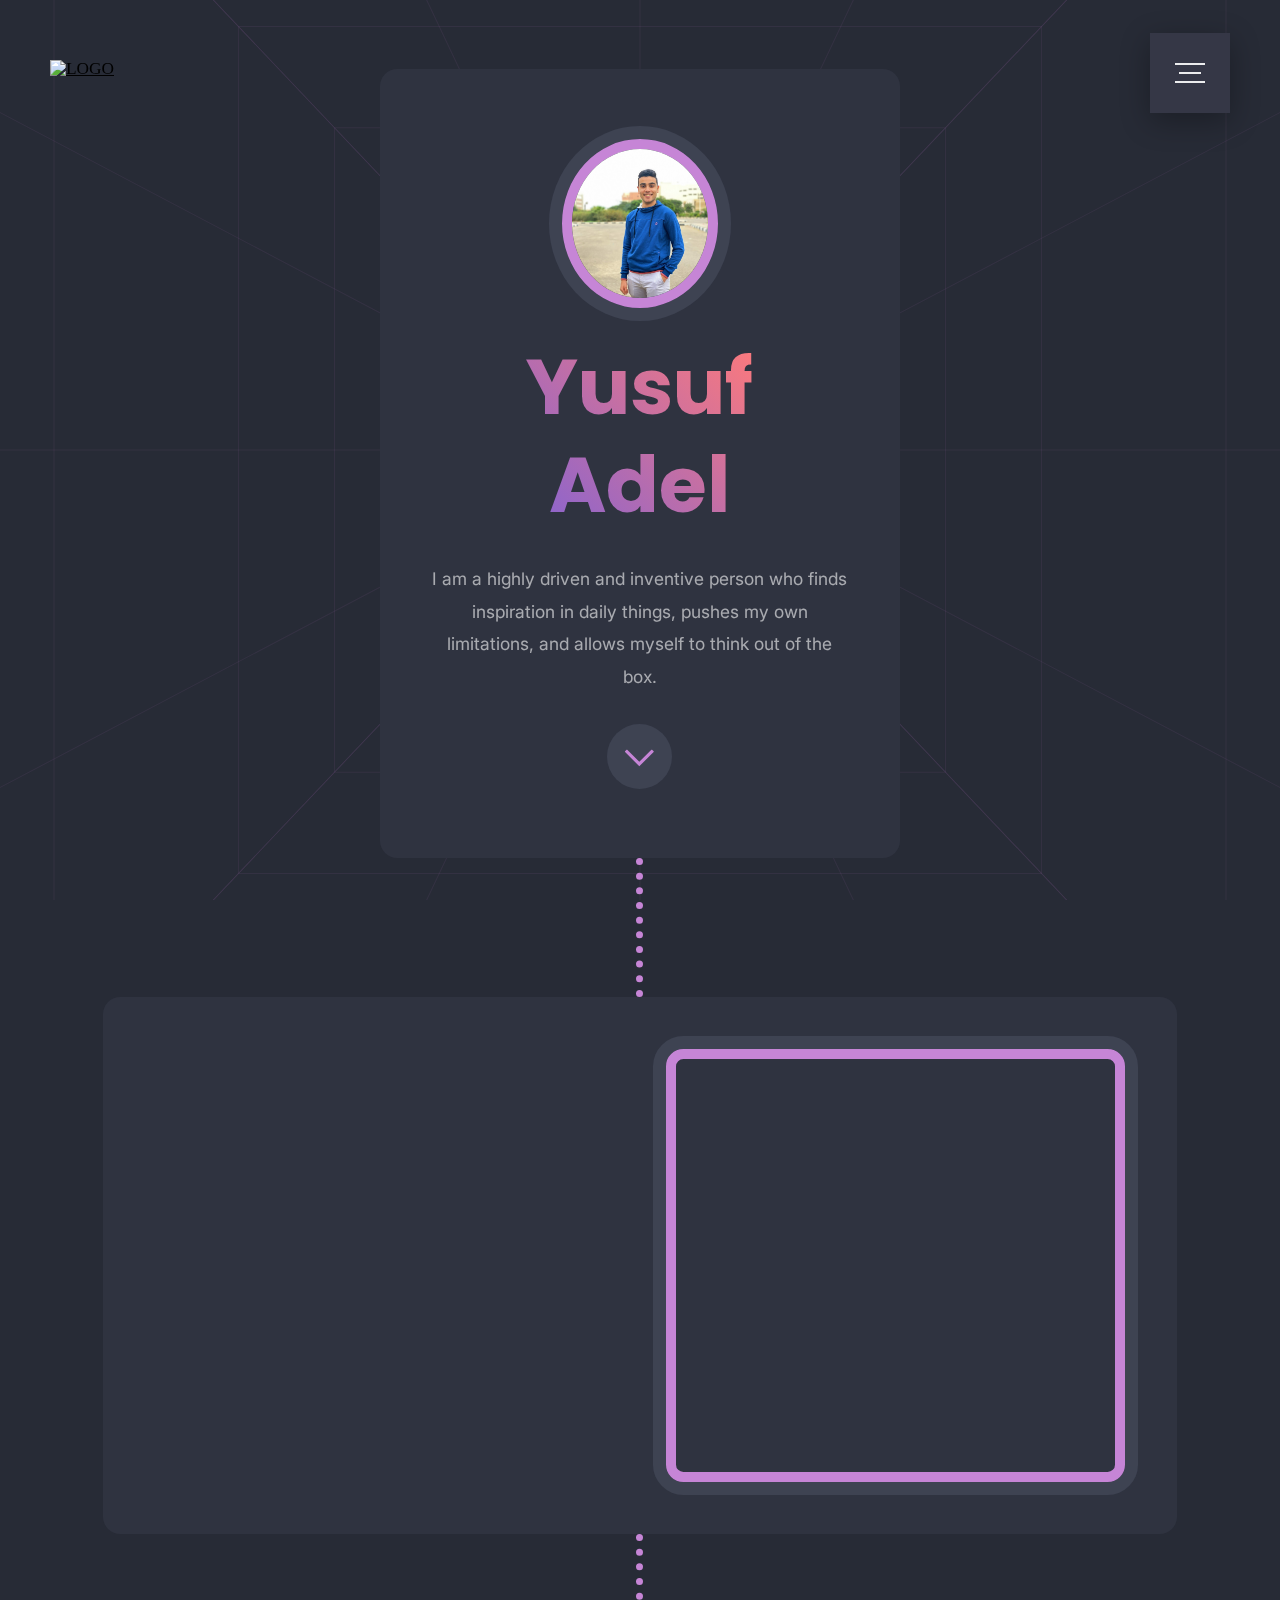
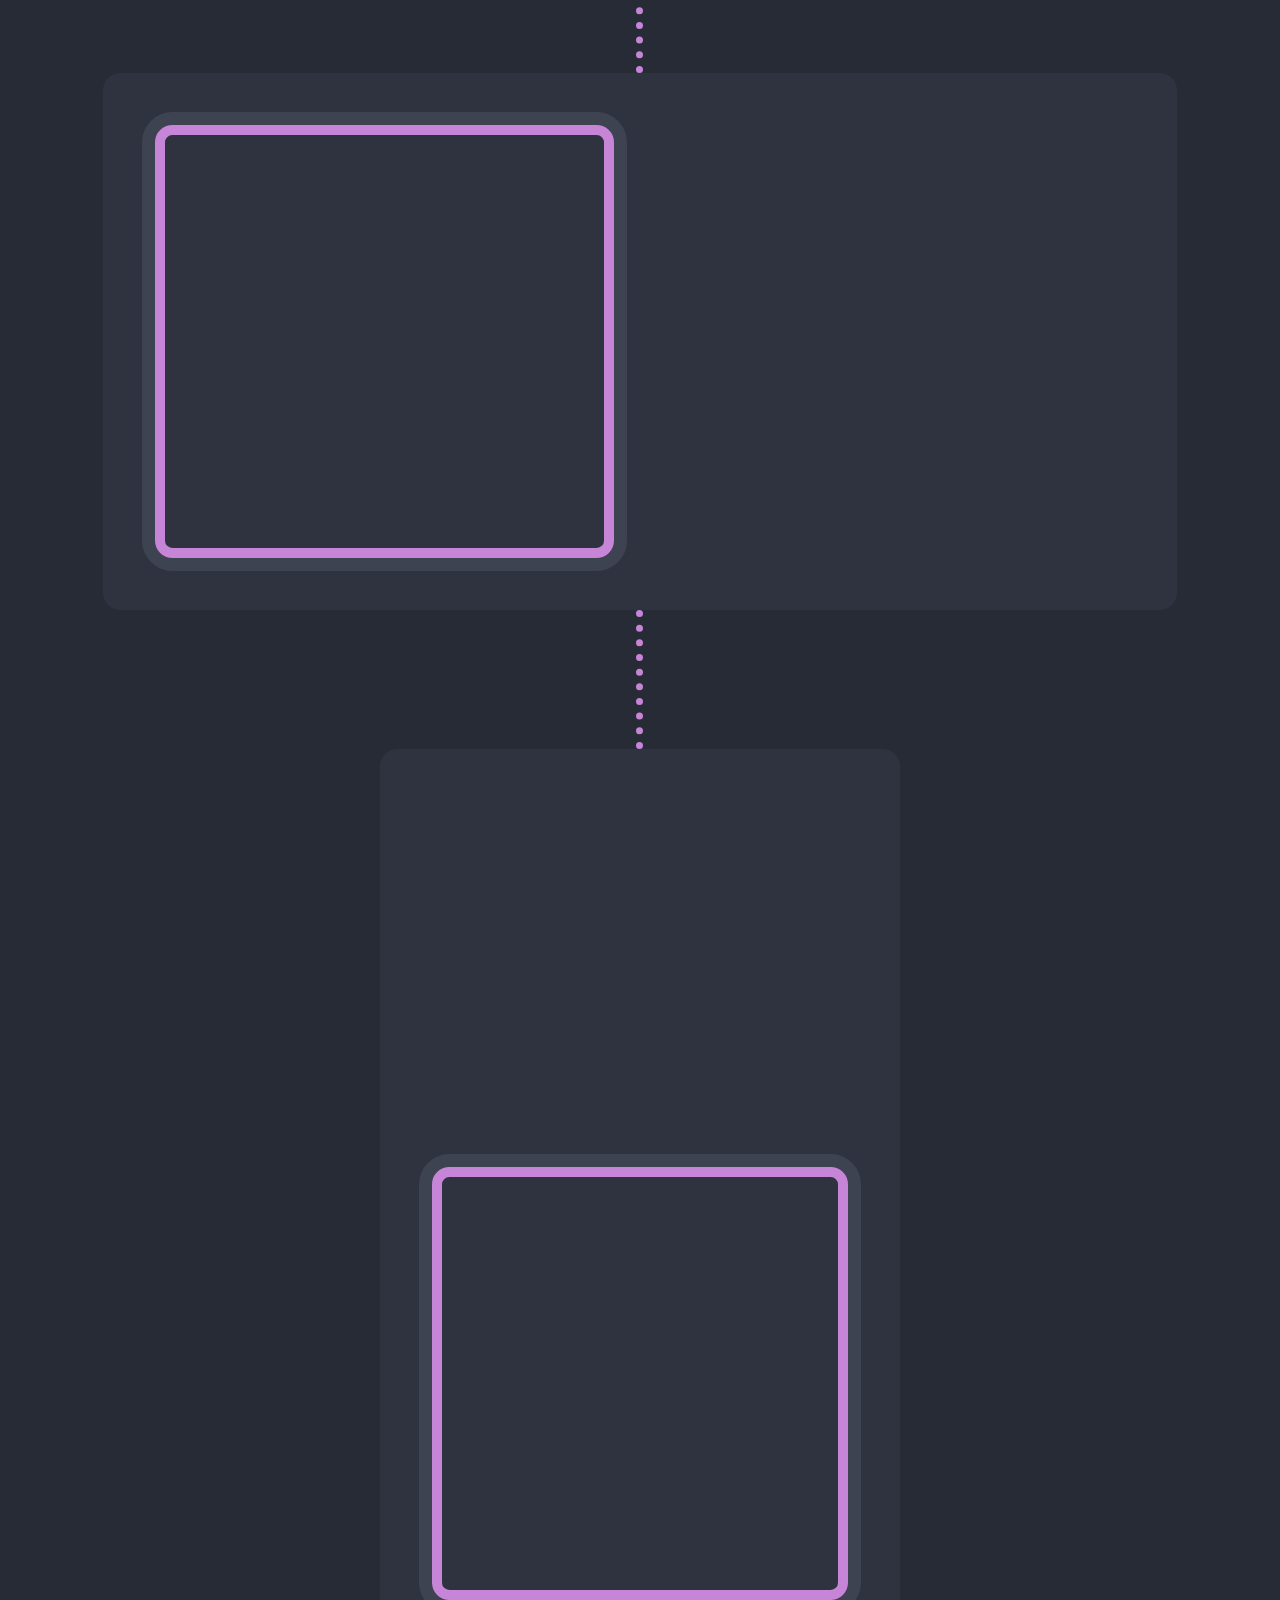
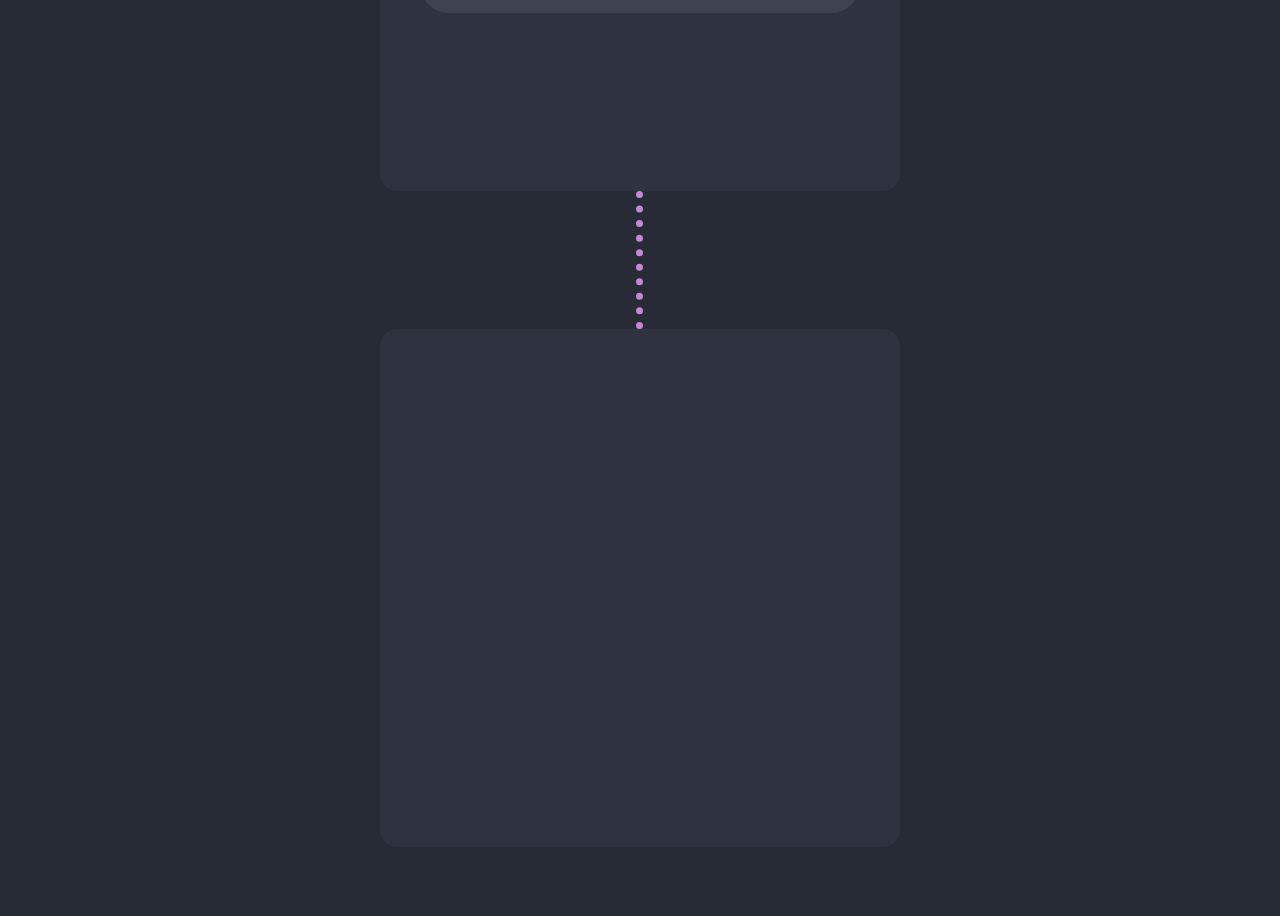
==== commit 5bc19679: "Merge pull request #4 from yusufadell/navbar-menu" ====
--- a/public/index.html
+++ b/public/index.html
@@ -45,8 +45,26 @@
             }
         </style>
     </noscript>
+
+    <!-- START NAVBAR -->
+    <nav>
+        <a href="https://front.codes/" class="logo" target="_blank">
             <img src="assets/images/favicon.ico" alt="LOGO">
         </a>
+
+        <input class="menu-icon" type="checkbox" id="menu-icon" name="menu-icon" />
+        <label for="menu-icon"></label>
+        <nav class="nav">
+            <ul class="pt-5">
+                <li><a href="#">Work</a></li>
+                <li><a href="#">Studio</a></li>
+                <li><a href="#">News</a></li>
+                <li><a href="#">Contact</a></li>
+            </ul>
+        </nav>
+
+    </nav>
+    <!-- END NAVBAR -->
 </head>
 
 <body class="is-loading">
@@ -251,4 +269,4 @@
     <script src="assets/js/script.js"></script>
 </body>
 
-</html>+</html>
--- a/public/assets/css/style.css
+++ b/public/assets/css/style.css
@@ -101,6 +101,272 @@
     display: block;
 }
 
+/* START NAVBAR */
+
+@import url('https://fonts.googleapis.com/css2?family=Montserrat:wght@300;400;500;600;700;800;900&display=swap');
+
+[type='checkbox']:checked,
+[type='checkbox']:not(:checked) {
+    position: absolute;
+    left: -9999px;
+}
+.menu-icon:checked + label,
+.menu-icon:not(:checked) + label {
+    position: fixed;
+    top: 63px;
+    right: 75px;
+    display: block;
+    width: 30px;
+    height: 30px;
+    padding: 0;
+    margin: 0;
+    cursor: pointer;
+    z-index: 10;
+}
+.menu-icon:checked + label:before,
+.menu-icon:not(:checked) + label:before {
+    position: absolute;
+    content: '';
+    display: block;
+    width: 30px;
+    height: 20px;
+    z-index: 20;
+    top: 0;
+    left: 0;
+    border-top: 2px solid #ececee;
+    border-bottom: 2px solid #ececee;
+    transition: border-width 100ms 1500ms ease,
+        top 100ms 1600ms cubic-bezier(0.23, 1, 0.32, 1),
+        height 100ms 1600ms cubic-bezier(0.23, 1, 0.32, 1),
+        background-color 200ms ease,
+        transform 200ms cubic-bezier(0.23, 1, 0.32, 1);
+}
+.menu-icon:checked + label:after,
+.menu-icon:not(:checked) + label:after {
+    position: absolute;
+    content: '';
+    display: block;
+    width: 22px;
+    height: 2px;
+    z-index: 20;
+    top: 10px;
+    right: 4px;
+    background-color: #ececee;
+    margin-top: -1px;
+    transition: width 100ms 1750ms ease, right 100ms 1750ms ease,
+        margin-top 100ms ease, transform 200ms cubic-bezier(0.23, 1, 0.32, 1);
+}
+.menu-icon:checked + label:before {
+    top: 10px;
+    transform: rotate(45deg);
+    height: 2px;
+    background-color: #ececee;
+    border-width: 0;
+    transition: border-width 100ms 340ms ease,
+        top 100ms 300ms cubic-bezier(0.23, 1, 0.32, 1),
+        height 100ms 300ms cubic-bezier(0.23, 1, 0.32, 1),
+        background-color 200ms 500ms ease,
+        transform 200ms 1700ms cubic-bezier(0.23, 1, 0.32, 1);
+}
+.menu-icon:checked + label:after {
+    width: 30px;
+    margin-top: 0;
+    right: 0;
+    transform: rotate(-45deg);
+    transition: width 100ms ease, right 100ms ease, margin-top 100ms 500ms ease,
+        transform 200ms 1700ms cubic-bezier(0.23, 1, 0.32, 1);
+}
+
+.nav {
+    position: fixed;
+    top: 33px;
+    right: 50px;
+    display: block;
+    width: 80px;
+    height: 80px;
+    padding: 0;
+    margin: 0;
+    z-index: 9;
+    overflow: hidden;
+    box-shadow: 0 8px 30px 0 rgba(0, 0, 0, 0.3);
+    background-color: #353746;
+    animation: border-transform 7s linear infinite;
+    transition: top 350ms 1100ms cubic-bezier(0.23, 1, 0.32, 1),
+        right 350ms 1100ms cubic-bezier(0.23, 1, 0.32, 1),
+        transform 250ms 1100ms ease,
+        width 650ms 400ms cubic-bezier(0.23, 1, 0.32, 1),
+        height 650ms 400ms cubic-bezier(0.23, 1, 0.32, 1);
+}
+@keyframes border-transform {
+    0%,
+    100% {
+        border-radius: 63% 37% 54% 46% / 55% 48% 52% 45%;
+    }
+    14% {
+        border-radius: 40% 60% 54% 46% / 49% 60% 40% 51%;
+    }
+    28% {
+        border-radius: 54% 46% 38% 62% / 49% 70% 30% 51%;
+    }
+    42% {
+        border-radius: 61% 39% 55% 45% / 61% 38% 62% 39%;
+    }
+    56% {
+        border-radius: 61% 39% 67% 33% / 70% 50% 50% 30%;
+    }
+    70% {
+        border-radius: 50% 50% 34% 66% / 56% 68% 32% 44%;
+    }
+    84% {
+        border-radius: 46% 54% 50% 50% / 35% 61% 39% 65%;
+    }
+}
+
+.menu-icon:checked ~ .nav {
+    animation-play-state: paused;
+    top: 50%;
+    right: 50%;
+    transform: translate(50%, -50%);
+    width: 200%;
+    height: 200%;
+    transition: top 350ms 700ms cubic-bezier(0.23, 1, 0.32, 1),
+        right 350ms 700ms cubic-bezier(0.23, 1, 0.32, 1),
+        transform 250ms 700ms ease,
+        width 750ms 1000ms cubic-bezier(0.23, 1, 0.32, 1),
+        height 750ms 1000ms cubic-bezier(0.23, 1, 0.32, 1);
+}
+
+.nav ul {
+    position: absolute;
+    top: 50%;
+    left: 0;
+    display: block;
+    width: 100%;
+    padding: 0;
+    margin: 0;
+    z-index: 6;
+    text-align: center;
+    transform: translateY(-50%);
+    list-style: none;
+}
+.nav ul li {
+    position: relative;
+    display: block;
+    width: 100%;
+    padding: 0;
+    margin: 10px 0;
+    text-align: center;
+    list-style: none;
+    pointer-events: none;
+    opacity: 0;
+    visibility: hidden;
+    transform: translateY(30px);
+    transition: all 250ms linear;
+}
+.nav ul li:nth-child(1) {
+    transition-delay: 200ms;
+}
+.nav ul li:nth-child(2) {
+    transition-delay: 150ms;
+}
+.nav ul li:nth-child(3) {
+    transition-delay: 100ms;
+}
+.nav ul li:nth-child(4) {
+    transition-delay: 50ms;
+}
+.nav ul li a {
+    font-family: 'Montserrat', sans-serif;
+    font-size: 9vh;
+    text-transform: uppercase;
+    line-height: 1.2;
+    font-weight: 800;
+    display: inline-block;
+    position: relative;
+    color: #ececee;
+    transition: all 250ms linear;
+}
+.nav ul li a:hover {
+    text-decoration: none;
+    color: #ffeba7;
+}
+.nav ul li a:after {
+    display: block;
+    position: absolute;
+    top: 50%;
+    content: '';
+    height: 2vh;
+    margin-top: -1vh;
+    width: 0;
+    left: 0;
+    background-color: #353746;
+    opacity: 0.8;
+    transition: width 250ms linear;
+}
+.nav ul li a:hover:after {
+    width: 100%;
+}
+
+.menu-icon:checked ~ .nav ul li {
+    pointer-events: auto;
+    visibility: visible;
+    opacity: 1;
+    transform: translateY(0);
+    transition: opacity 350ms ease, transform 250ms ease;
+}
+.menu-icon:checked ~ .nav ul li:nth-child(1) {
+    transition-delay: 1400ms;
+}
+.menu-icon:checked ~ .nav ul li:nth-child(2) {
+    transition-delay: 1480ms;
+}
+.menu-icon:checked ~ .nav ul li:nth-child(3) {
+    transition-delay: 1560ms;
+}
+.menu-icon:checked ~ .nav ul li:nth-child(4) {
+    transition-delay: 1640ms;
+}
+
+.logo {
+    position: absolute;
+    top: 60px;
+    left: 50px;
+    display: block;
+    z-index: 11;
+    transition: all 250ms linear;
+}
+.logo img {
+    height: 26px;
+    width: auto;
+    display: block;
+}
+
+@media screen and (max-width: 991px) {
+    .menu-icon:checked + label,
+    .menu-icon:not(:checked) + label {
+        right: 55px;
+    }
+    .logo {
+        left: 30px;
+    }
+    .nav {
+        right: 30px;
+    }
+    h1 {
+        font-size: 9vw;
+        -webkit-text-stroke: 2px transparent;
+        text-stroke: 2px transparent;
+        -webkit-text-fill-color: #ffeba7;
+        text-fill-color: #ffeba7;
+        color: #ffeba7;
+    }
+    .nav ul li a {
+        font-size: 8vh;
+    }
+}
+
+/* END NAVBAR */
+
 body {
     line-height: 1;
 }
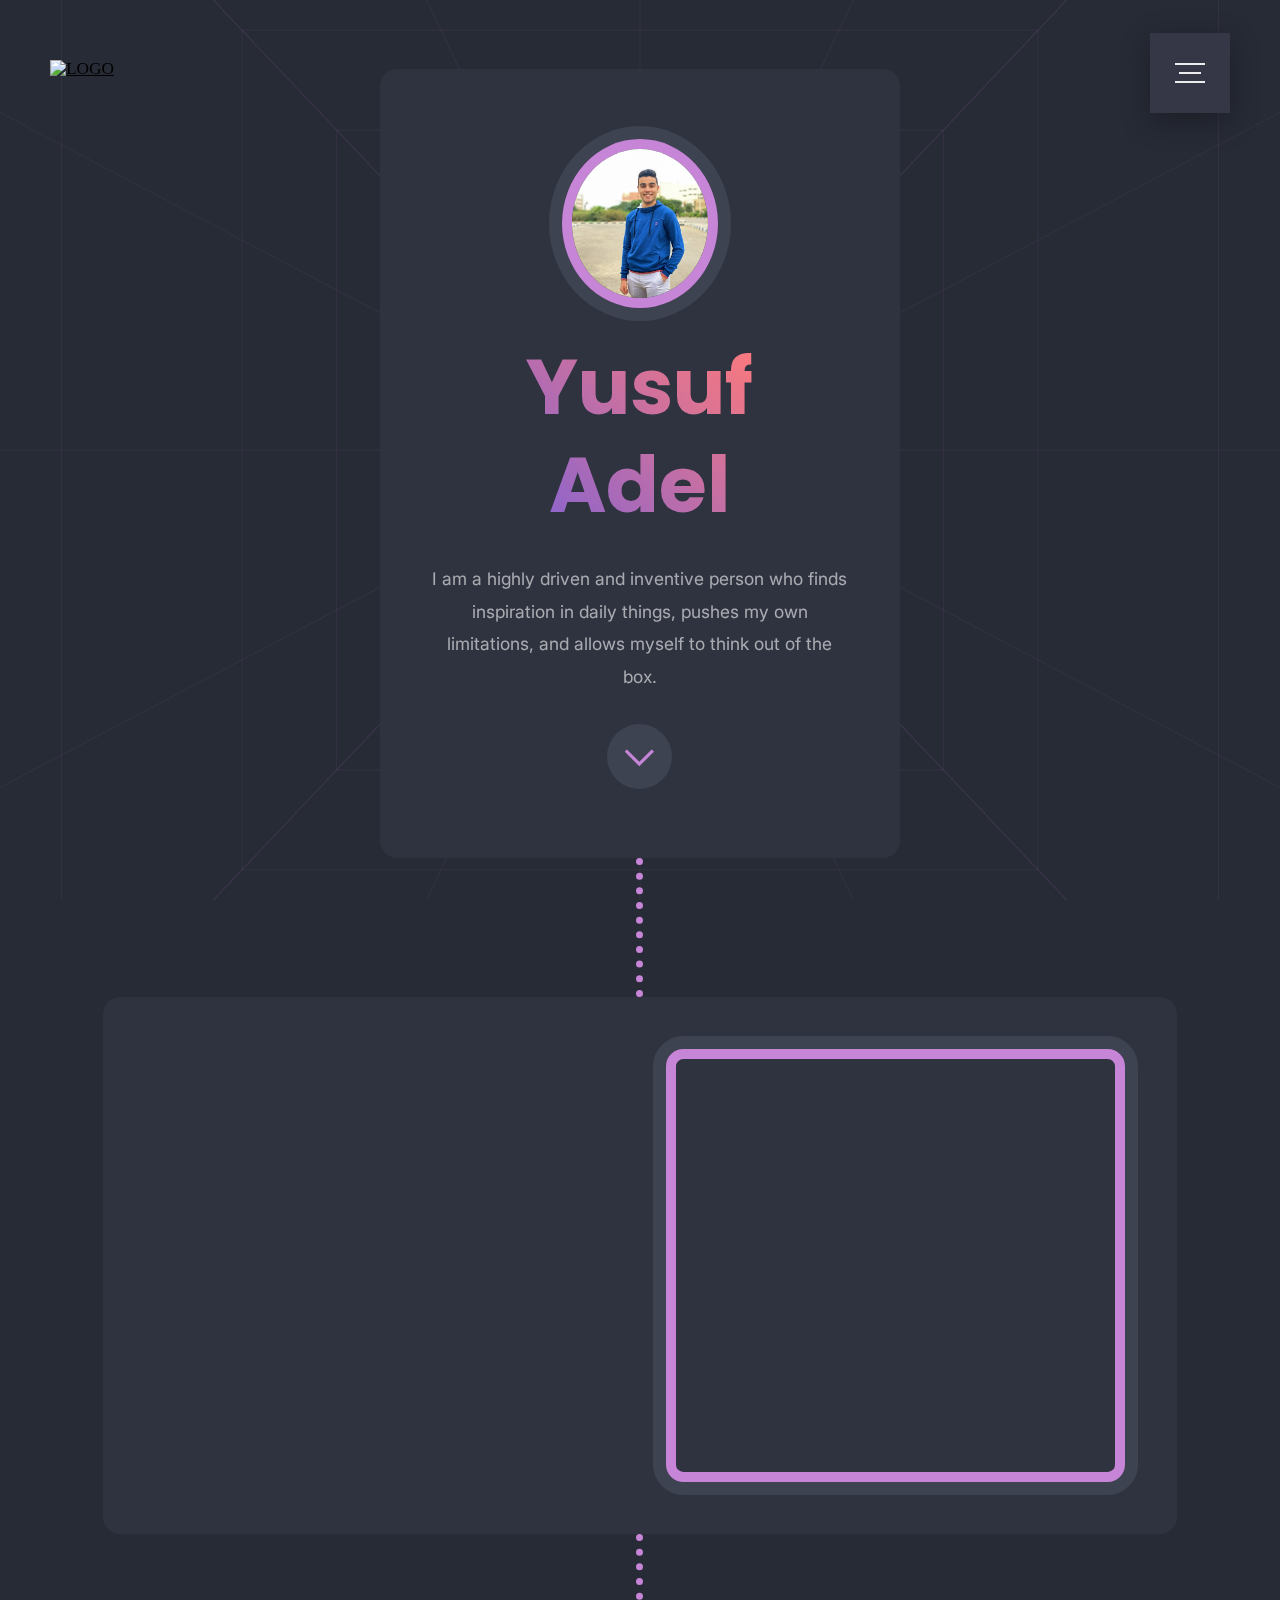
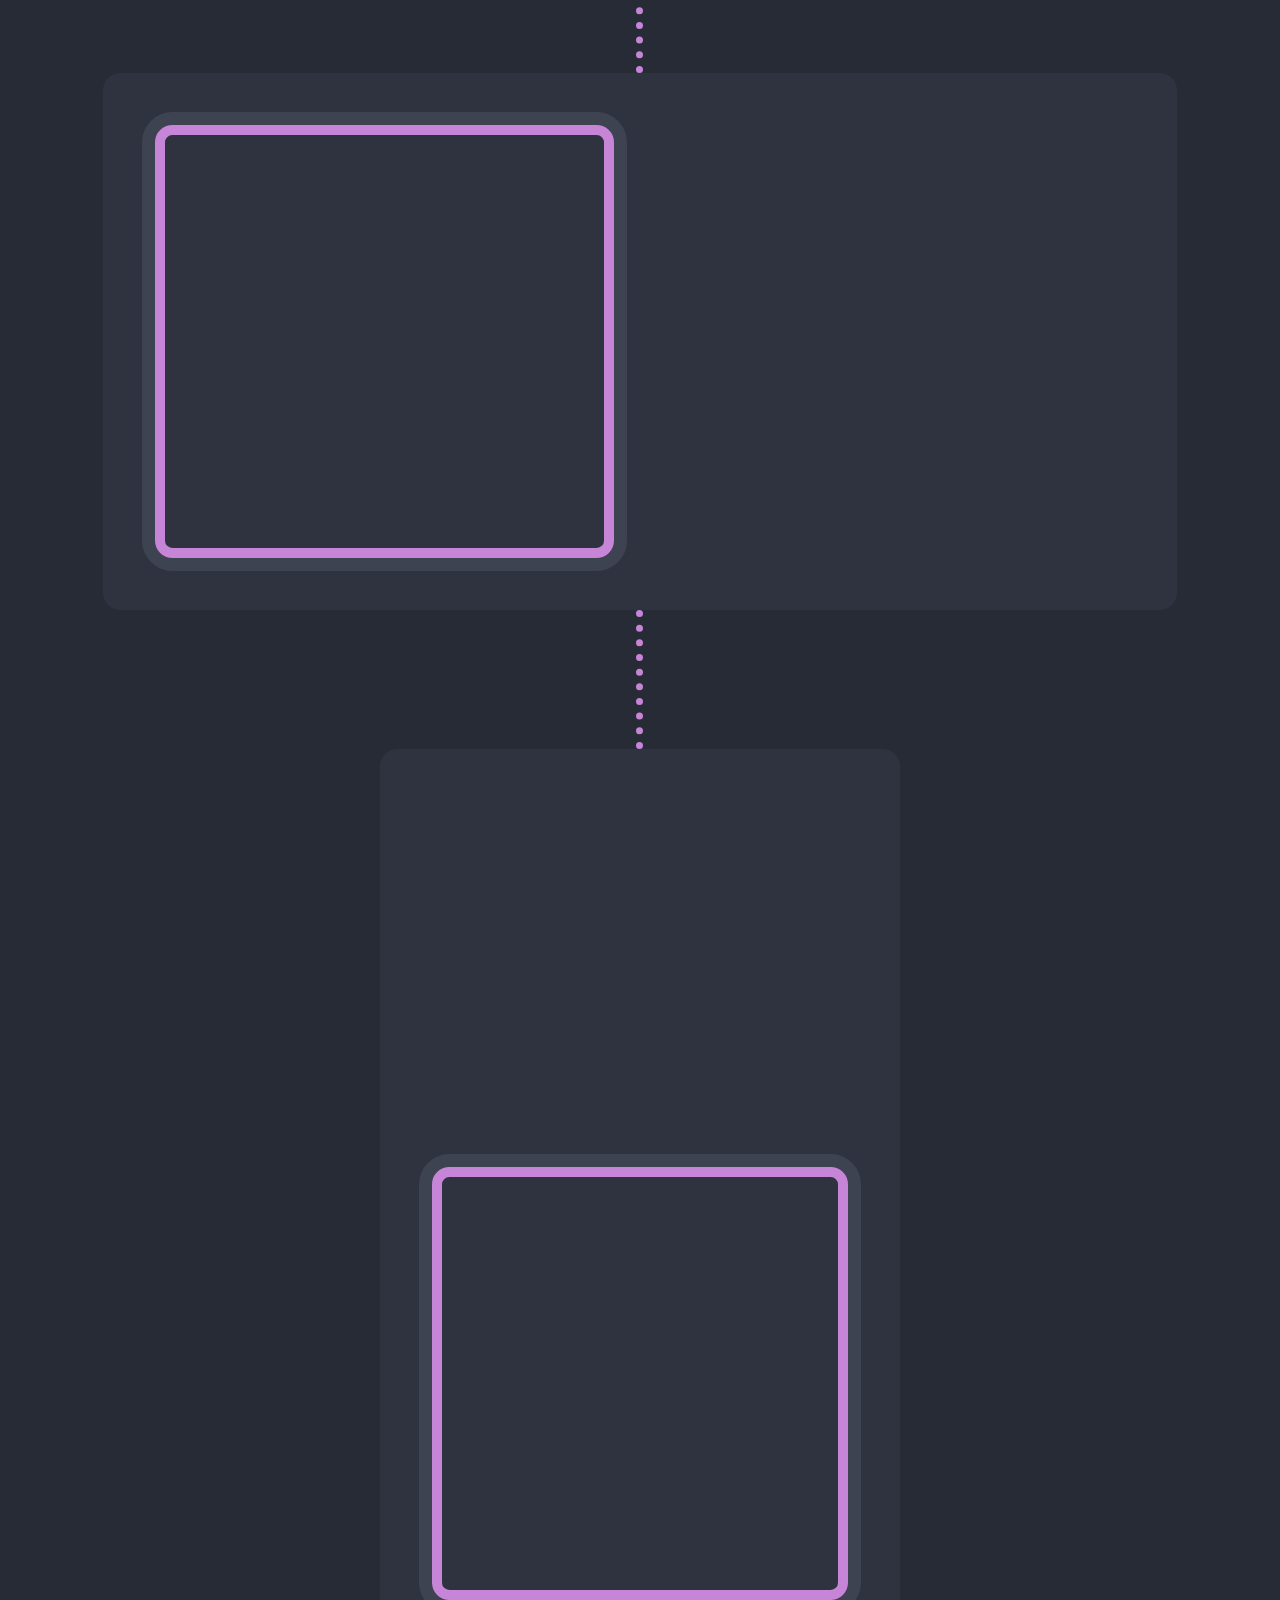
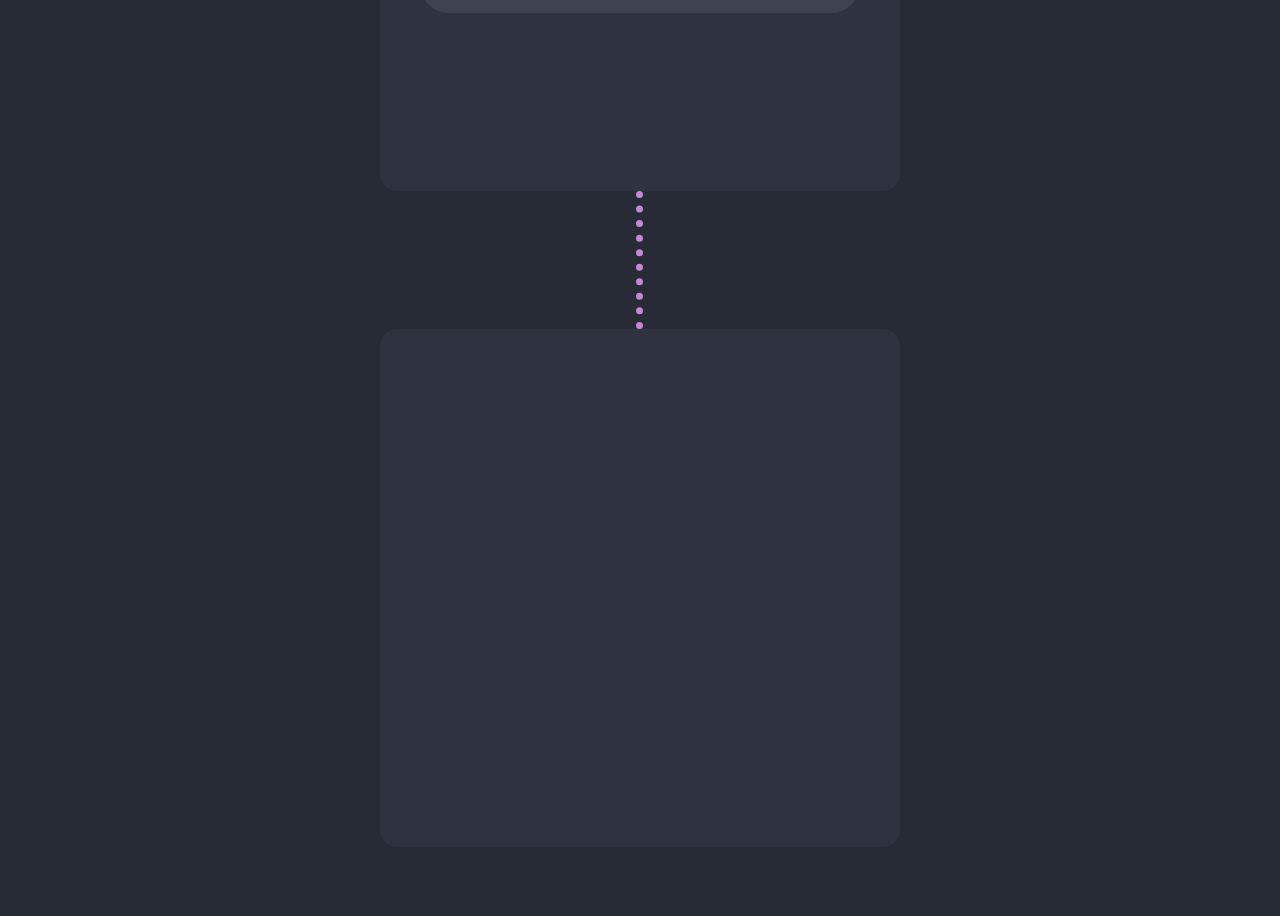
==== commit 67dd3a4c: "chore: add website title" ====
--- a/public/index.html
+++ b/public/index.html
@@ -3,12 +3,12 @@
 <!-- Mirrored from f71d9d1aa7edc182.demo.carrd.co/ by HTTrack Website Copier/3.x [XR&CO'2014], Thu, 20 Oct 2022 03:52:48 GMT -->
 
 <head>
-    <title>Carrd Template #127</title>
+    <title>Yusuf Adel | Backend Developer Portfolio</title>
     <meta charset="utf-8" />
     <meta name="viewport" content="width=device-width,initial-scale=1" />
     <meta name="description" content="Just a Carrd template." />
-    <meta property="og:site_name" content="Carrd Template #127" />
-    <meta property="og:title" content="Carrd Template #127" />
+    <meta property="og:site_name" content="Yusuf Adel | Backend Developer Portfolio" />
+    <meta property="og:title" content="Yusuf Adel | Backend Developer Portfolio" />
     <meta property="og:type" content="website" />
     <meta property="og:description" content="Just a Carrd template." />
     <meta property="og:image" content="https://f71d9d1aa7edc182.demo.carrd.co/assets/images/card.jpg?v=d864c904" />
@@ -269,4 +269,4 @@
     <script src="assets/js/script.js"></script>
 </body>
 
-</html>
+</html>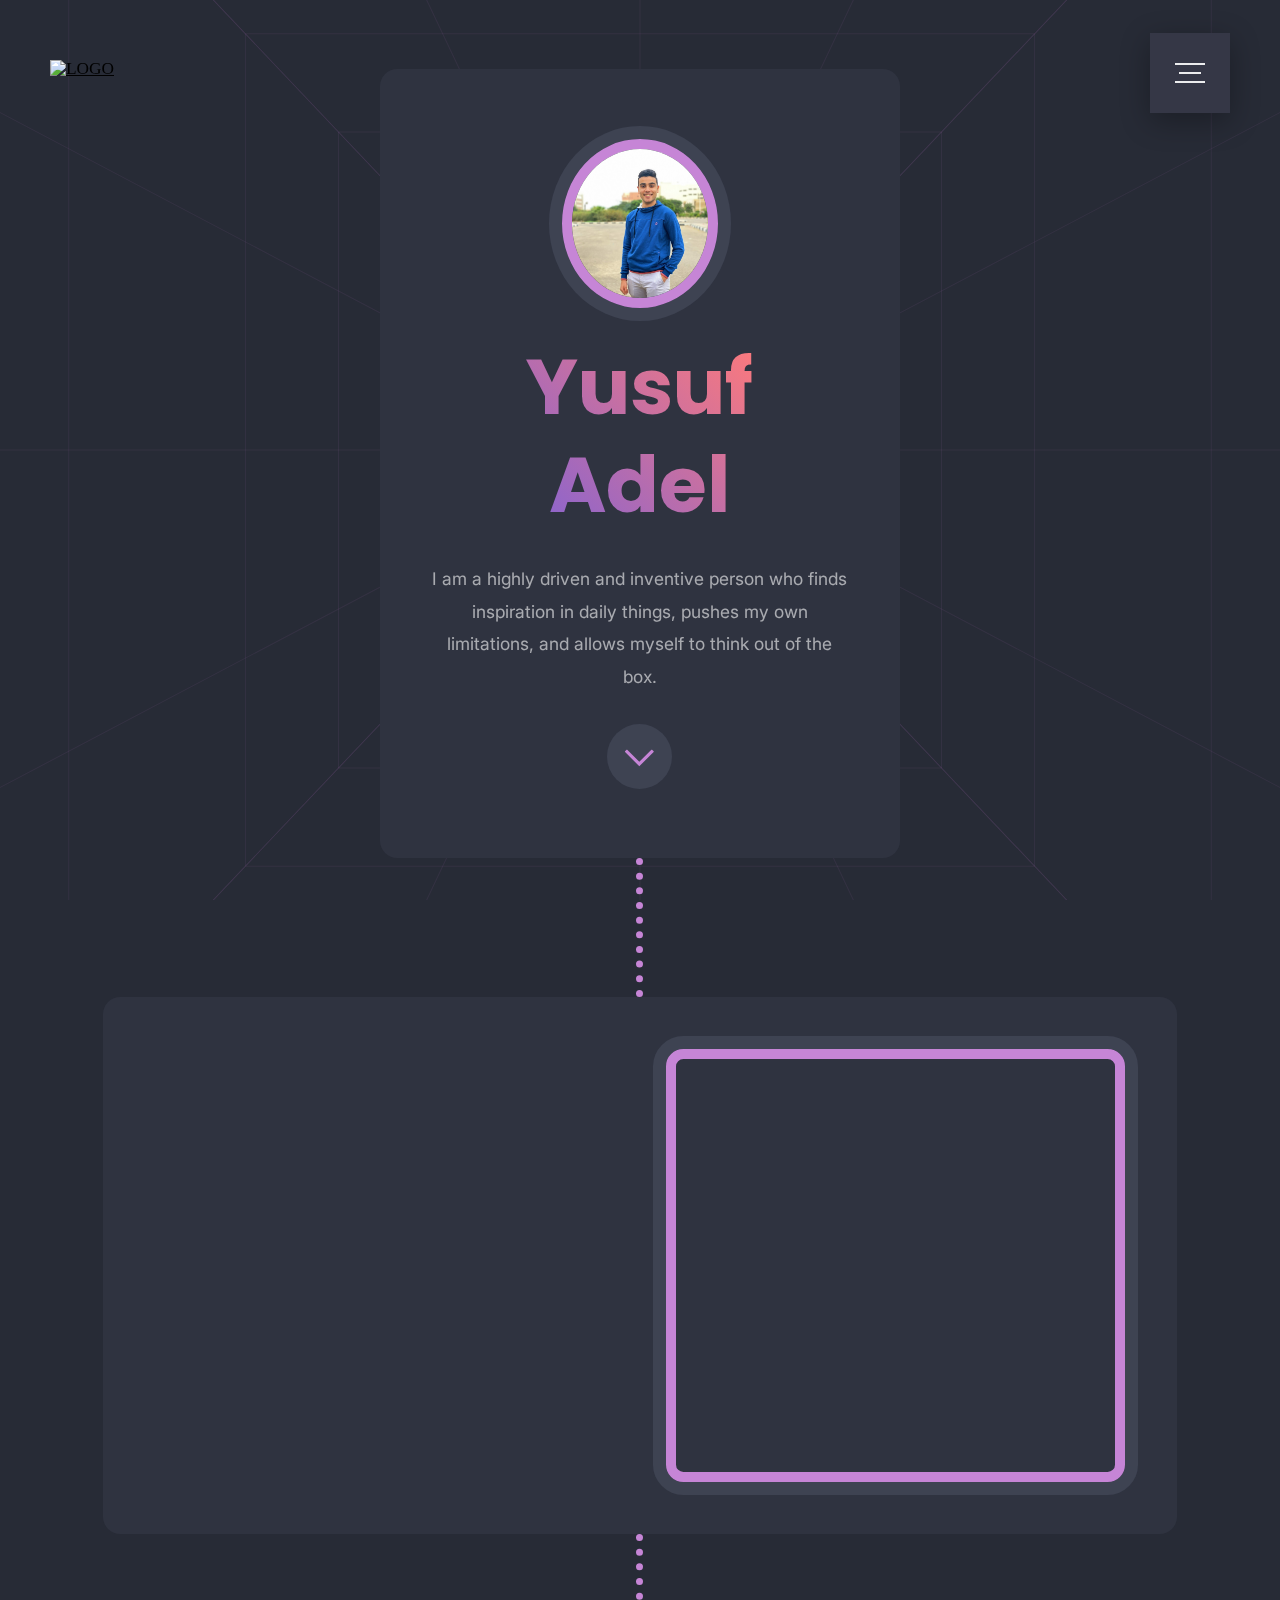
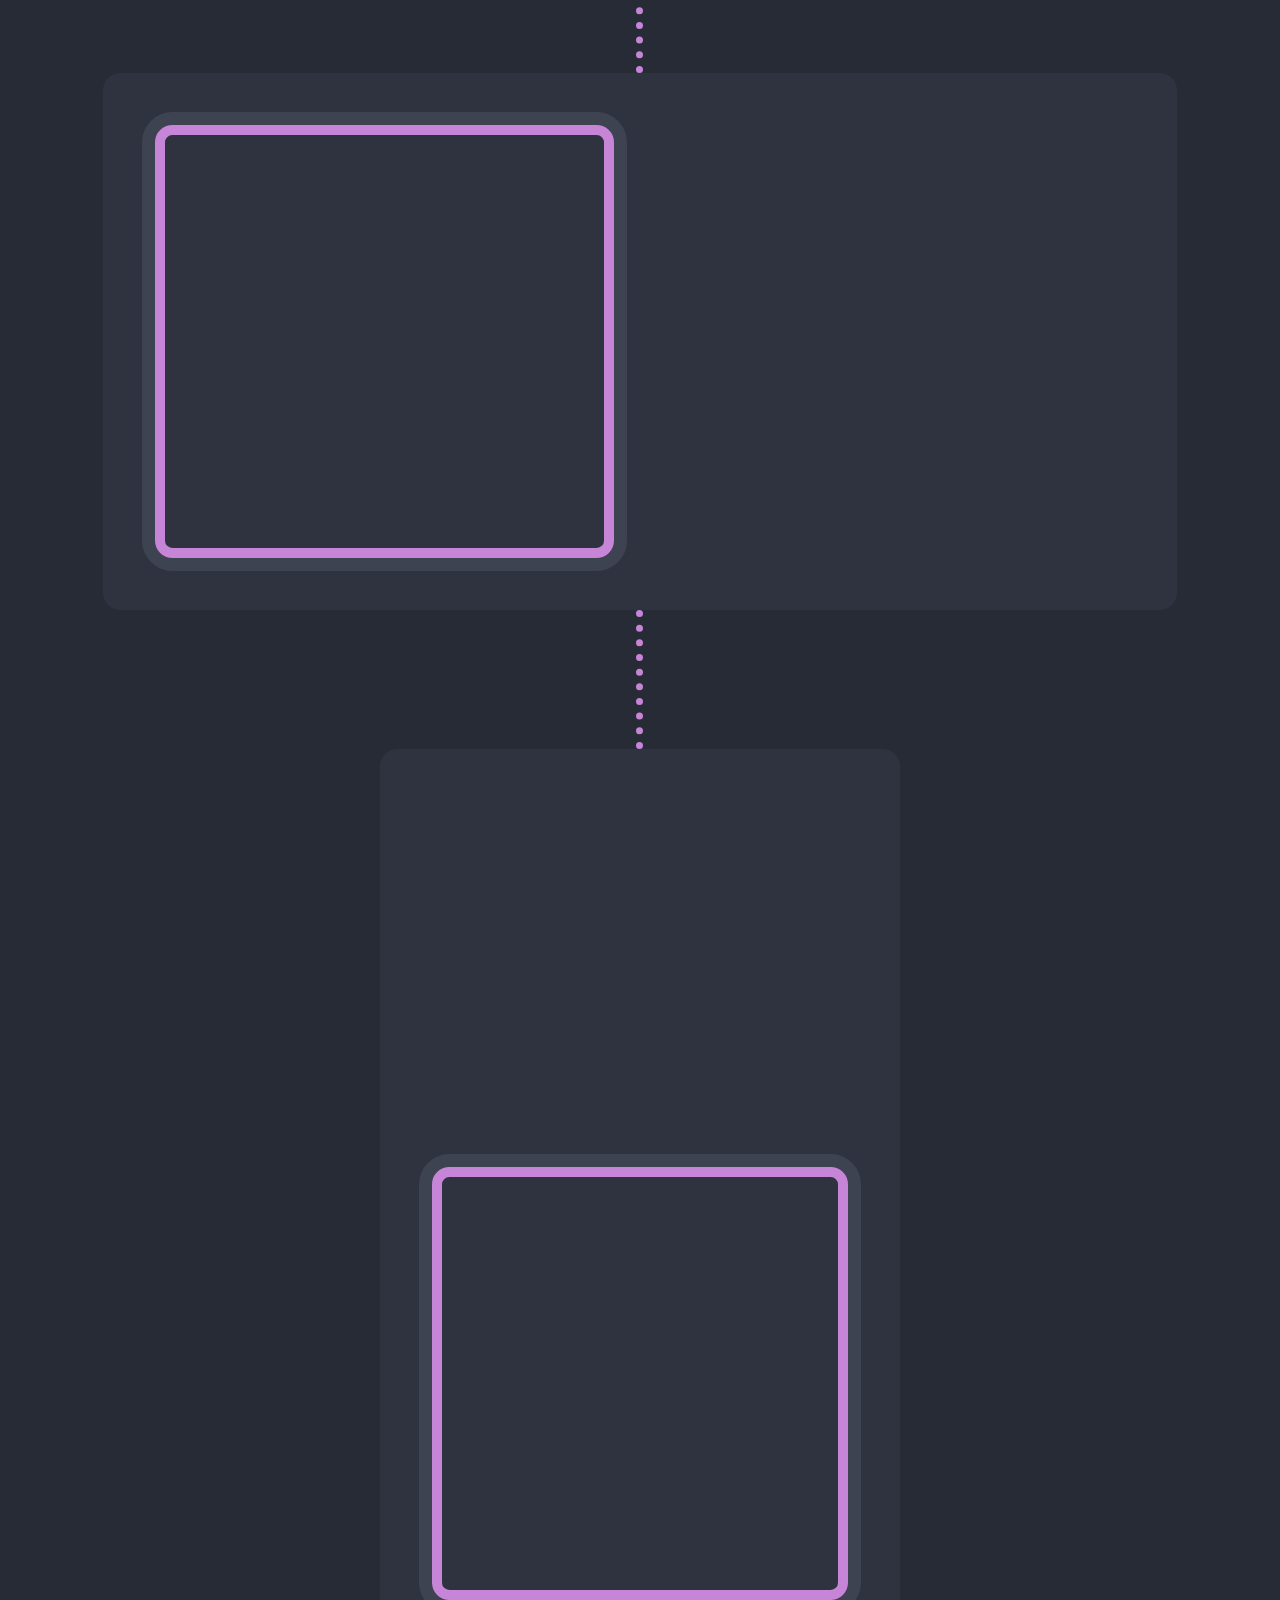
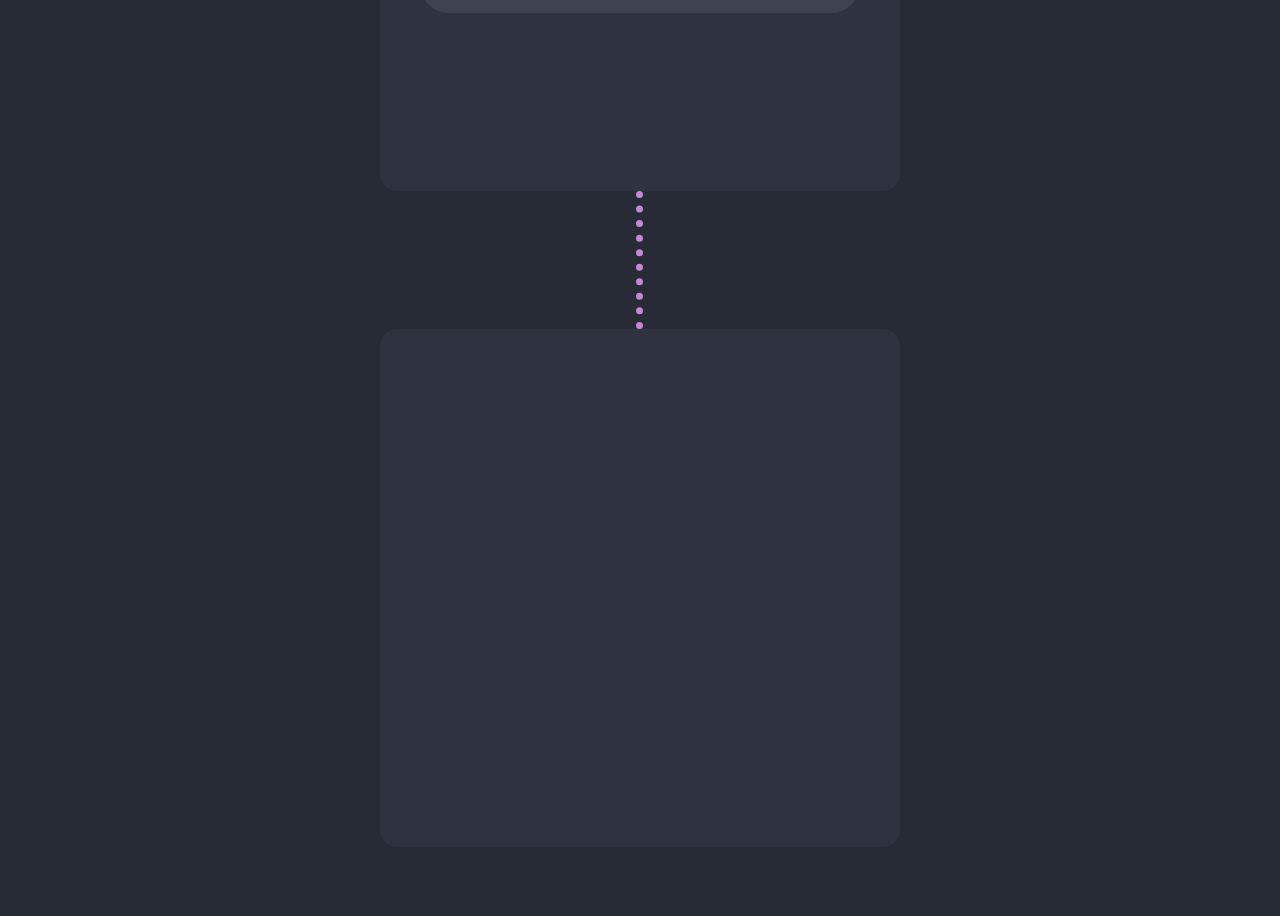
==== commit 90d30e07: "style: update js assests" ====
--- a/public/index.html
+++ b/public/index.html
@@ -1,17 +1,16 @@
 <!DOCTYPE html>
 <html lang="en">
-<!-- Mirrored from f71d9d1aa7edc182.demo.carrd.co/ by HTTrack Website Copier/3.x [XR&CO'2014], Thu, 20 Oct 2022 03:52:48 GMT -->
 
 <head>
     <title>Yusuf Adel | Backend Developer Portfolio</title>
     <meta charset="utf-8" />
     <meta name="viewport" content="width=device-width,initial-scale=1" />
-    <meta name="description" content="Just a Carrd template." />
+    <meta name="description" content="Yusuf Adel | Backend Developer Portfolio" />
     <meta property="og:site_name" content="Yusuf Adel | Backend Developer Portfolio" />
     <meta property="og:title" content="Yusuf Adel | Backend Developer Portfolio" />
     <meta property="og:type" content="website" />
-    <meta property="og:description" content="Just a Carrd template." />
-    <meta property="og:image" content="https://f71d9d1aa7edc182.demo.carrd.co/assets/images/card.jpg?v=d864c904" />
+    <meta property="og:description" content="Yusuf Adel | Backend Developer Portfolio." />
+    <!-- <meta property="og:image" content="https://" /> -->
     <meta property="og:image:type" content="image/jpeg" />
     <meta property="og:image:width" content="1280" />
     <meta property="og:image:height" content="800" />
@@ -269,4 +268,4 @@
     <script src="assets/js/script.js"></script>
 </body>
 
-</html>+</html>
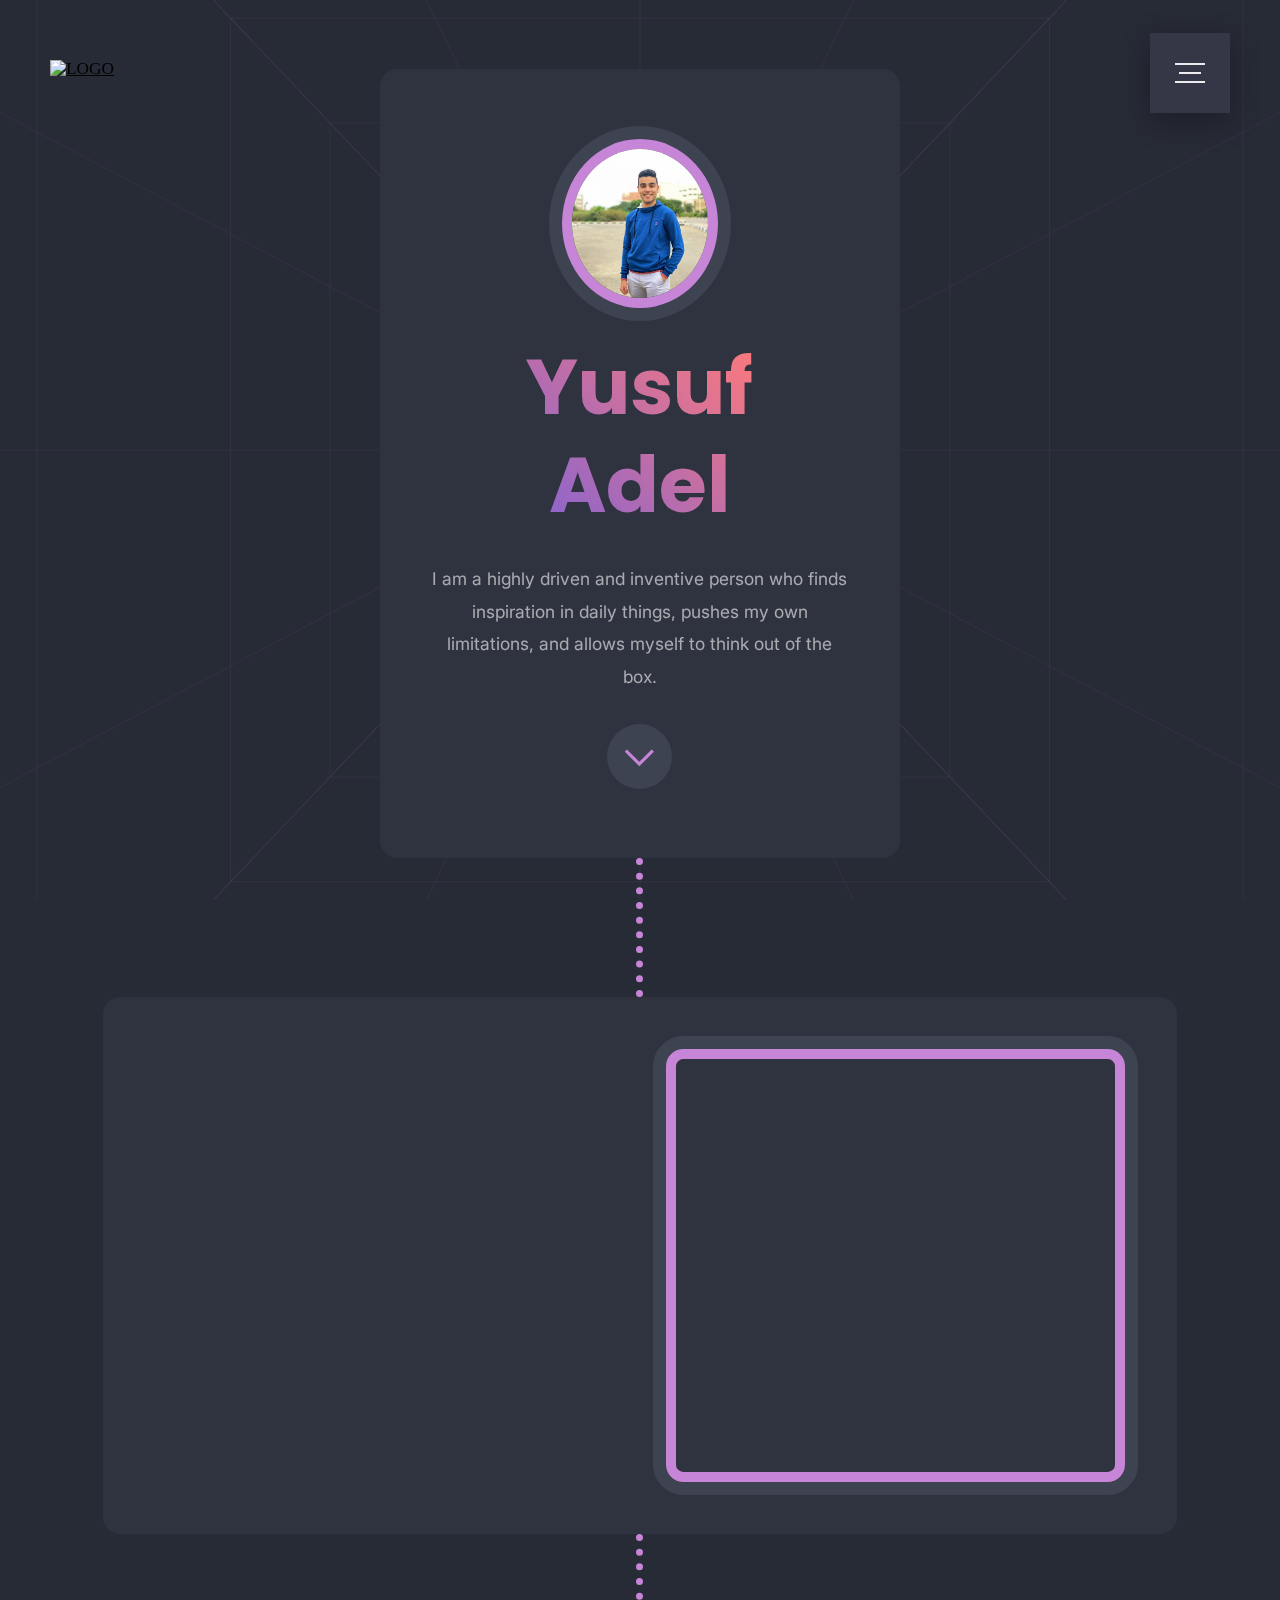
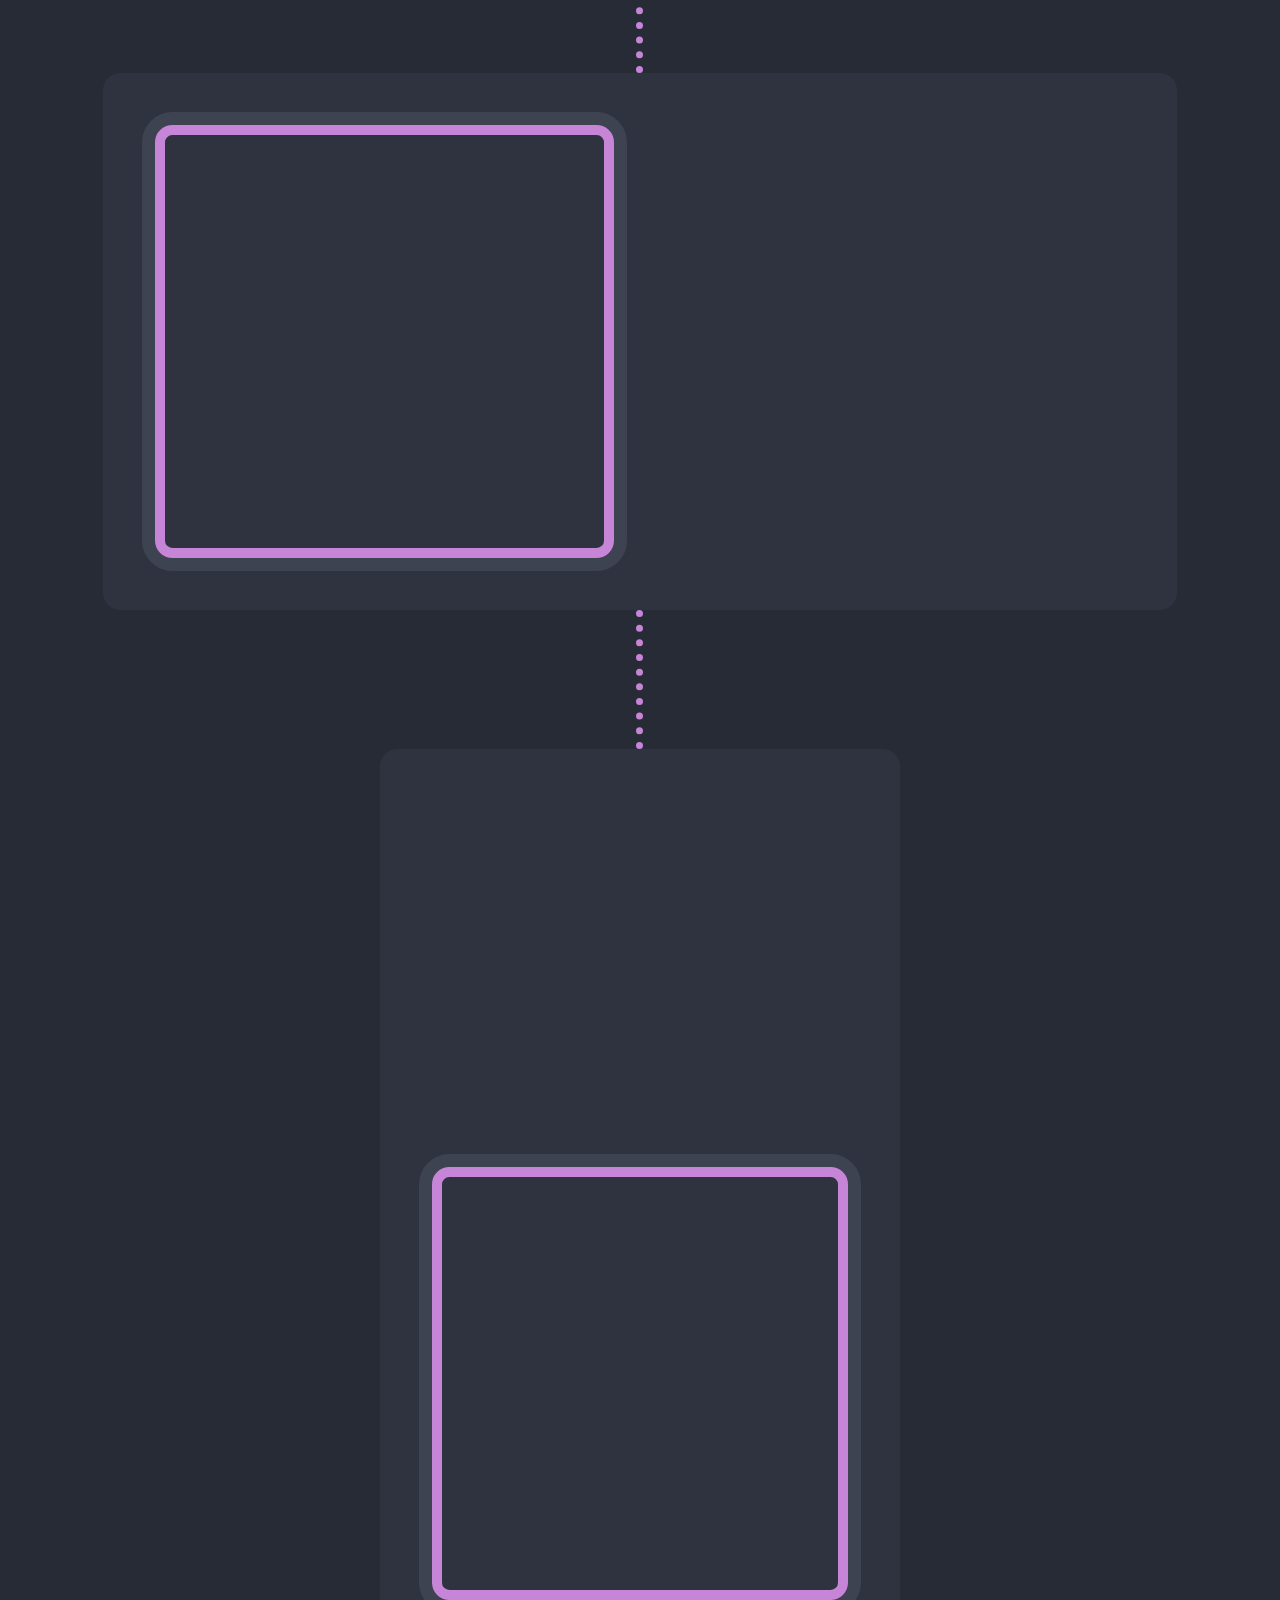
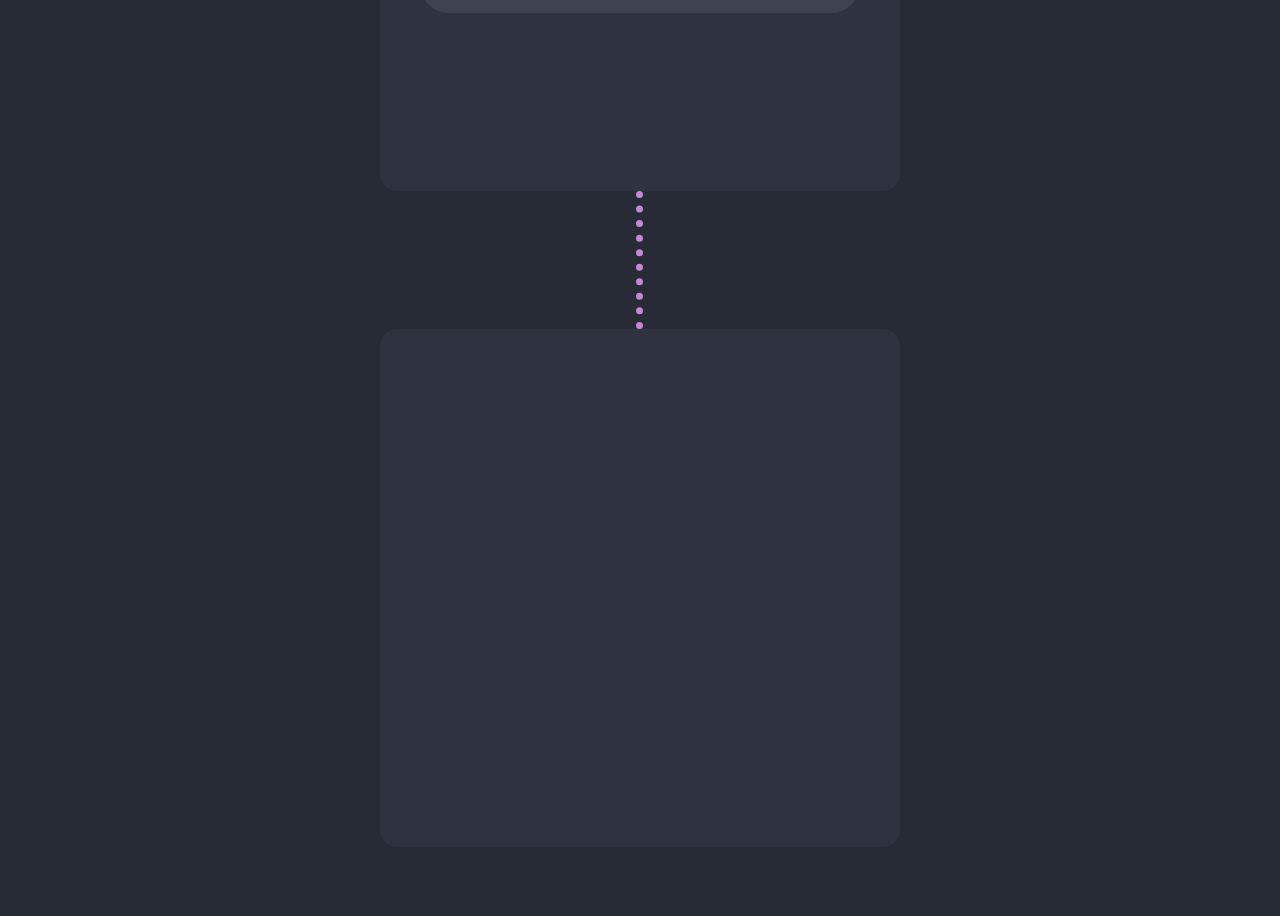
==== commit 9347a043: "style: update readme and quiz snapshot" ====
--- a/public/index.html
+++ b/public/index.html
@@ -210,7 +210,7 @@
                             </p>
                             <div id="image03" class="style3 image" data-position="center">
                                 <span class="frame"><img
-                                        src="https://github.com/yusufadell/curioqz/blob/main/assets/landing.png?raw=true"
+                                        src="https://cdn.dribbble.com/users/1690831/screenshots/15904556/media/bc113fc3cbfab38acb5c3e3e2a9bdfc4.png?compress=1&resize=1000x750&vertical=top"
                                         alt="" /></span>
                             </div>
                             <ul id="buttons01" class="style1 buttons">
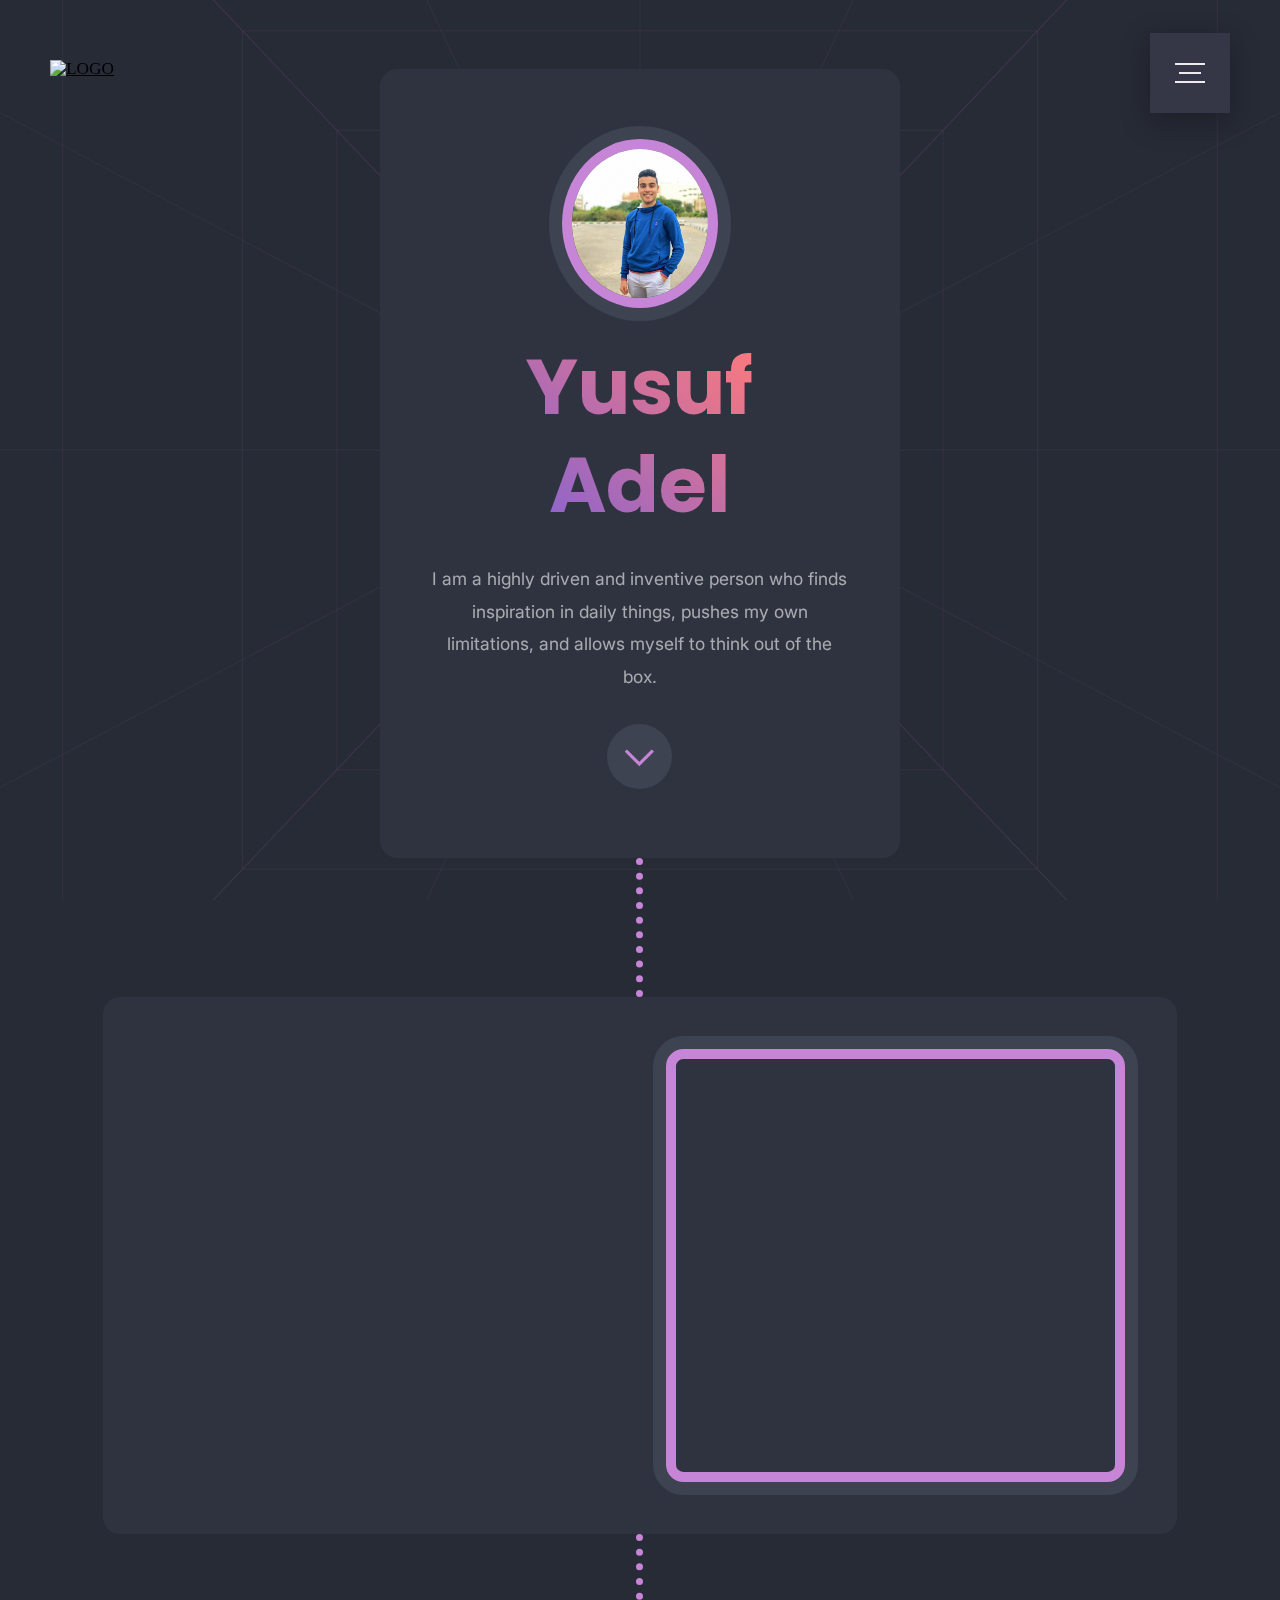
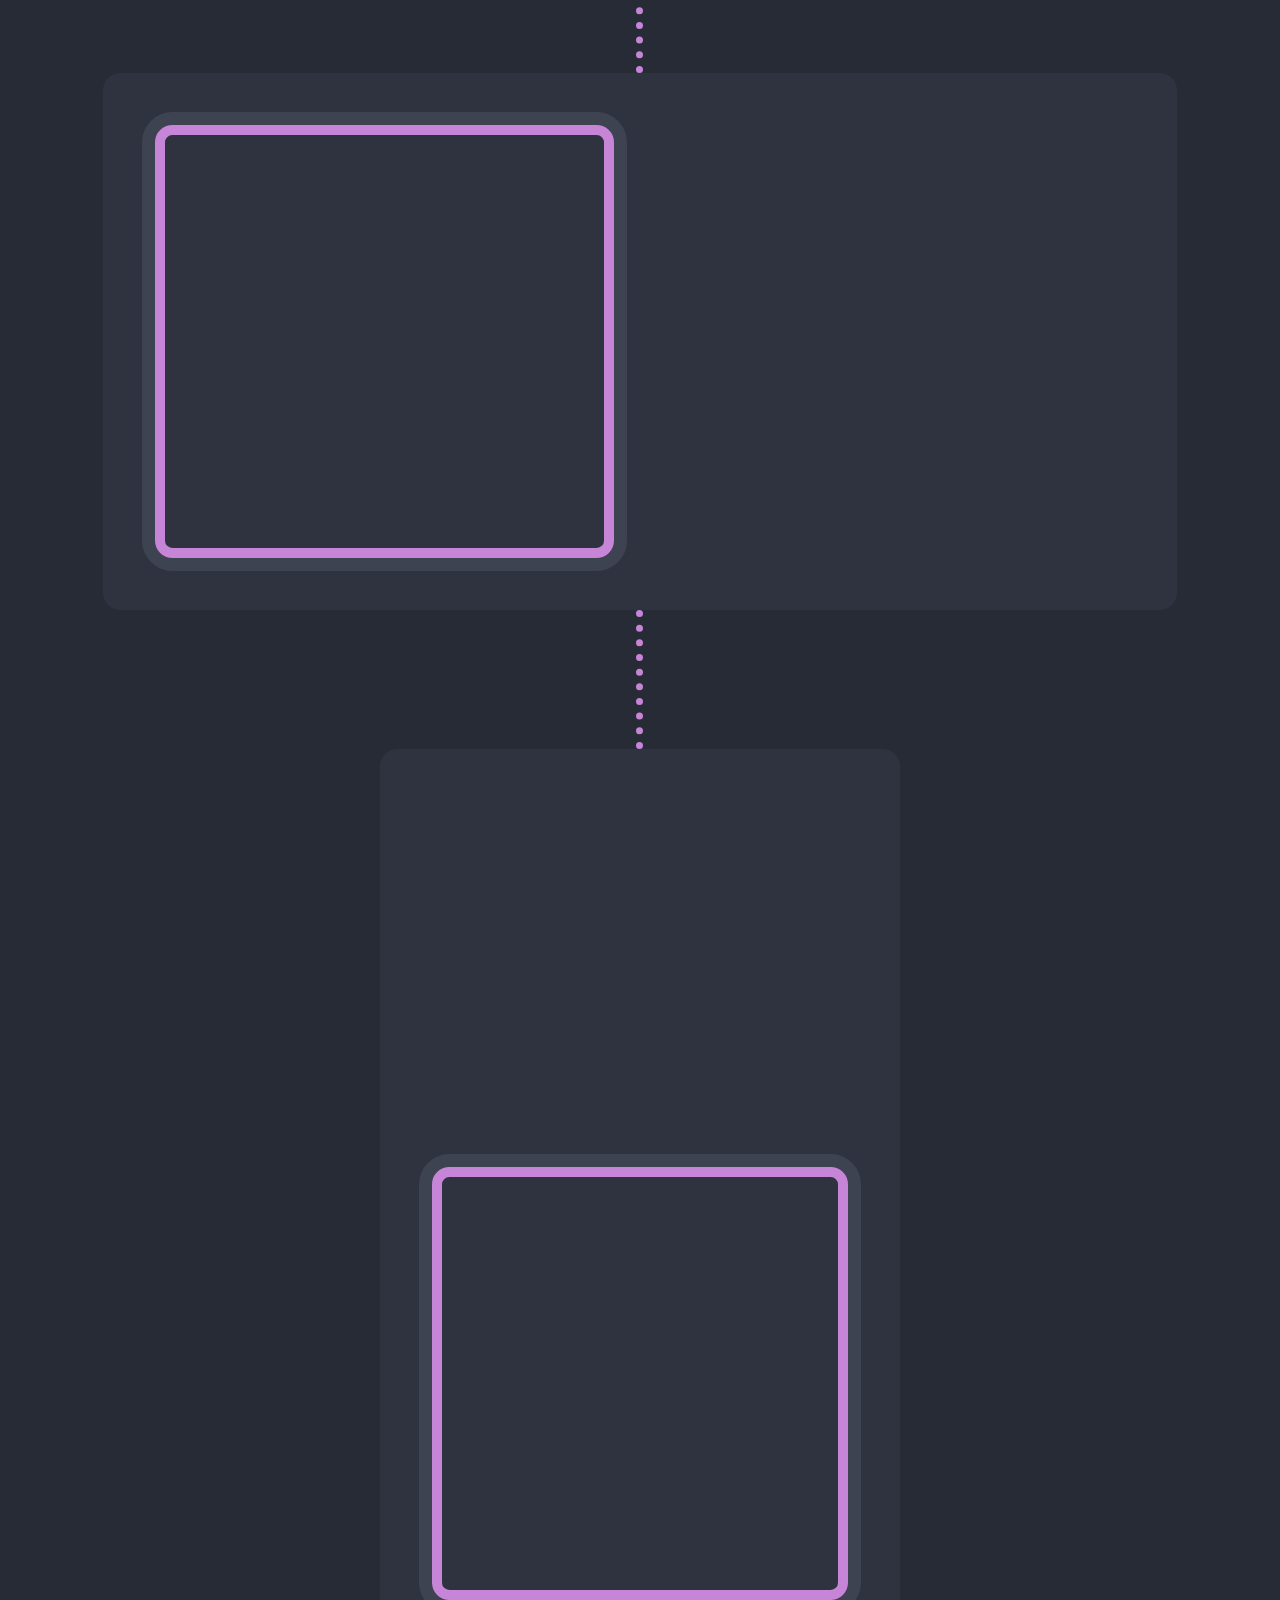
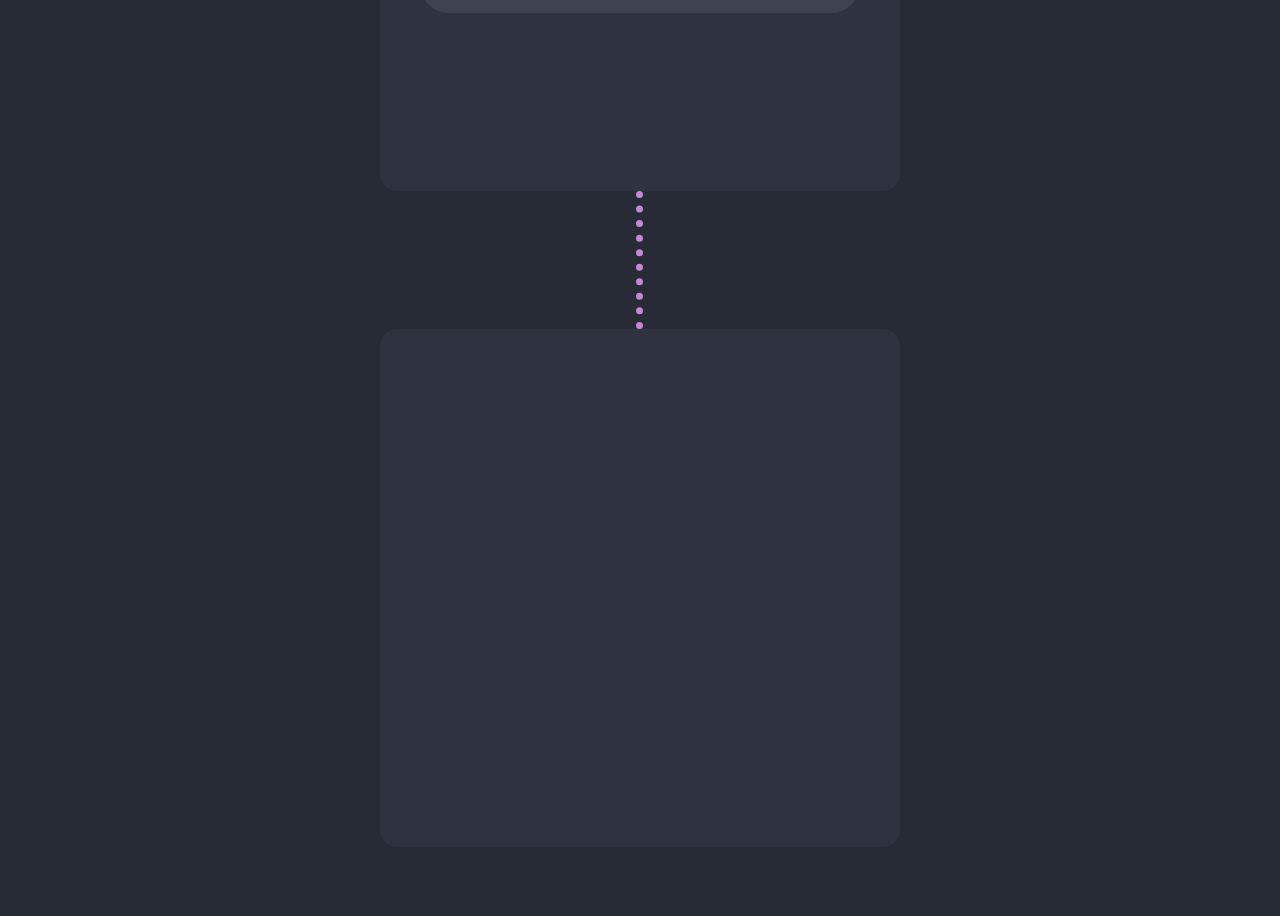
==== commit ba1364d5: "chore: update GitHub repository URLs to imperiumx" ====
--- a/public/index.html
+++ b/public/index.html
@@ -144,7 +144,7 @@
                                 </p>
                                 <ul id="buttons02" class="style1 buttons">
                                     <li>
-                                        <a href="https://github.com/yusufadell/snap-buy" class="button n01"><svg>
+                                        <a href="https://github.com/imperiumx/snap-buy" class="button n01"><svg>
                                                 <use xlink:href="#icon-a3b"></use>
                                             </svg><span class="label">Details</span></a>
                                     </li>
@@ -184,7 +184,7 @@
                                 </p>
                                 <ul id="buttons03" class="style1 buttons">
                                     <li>
-                                        <a href="https://github.com/yusufadell/edeur" class="button n01"><svg>
+                                        <a href="https://github.com/imperiumx/edeur" class="button n01"><svg>
                                                 <use xlink:href="#icon-a3b"></use>
                                             </svg><span class="label">Details</span></a>
                                     </li>
@@ -215,7 +215,7 @@
                             </div>
                             <ul id="buttons01" class="style1 buttons">
                                 <li>
-                                    <a href="https://github.com/yusufadell/curioqz" class="button n01"><svg>
+                                    <a href="https://github.com/imperiumx/curioqz" class="button n01"><svg>
                                             <use xlink:href="#icon-a3b"></use>
                                         </svg><span class="label">Details</span></a>
                                 </li>
@@ -243,7 +243,7 @@
                                         <span class="label">LinkedIn</span></a>
                                 </li>
                                 <li>
-                                    <a class="n02" href="https://github.com/yusufadell/">
+                                    <a class="n02" href="https://github.com/imperiumx/">
                                         <img src="https://skillicons.dev/icons?i=github" />
 
                                         <span class="label">GitHub</span></a>
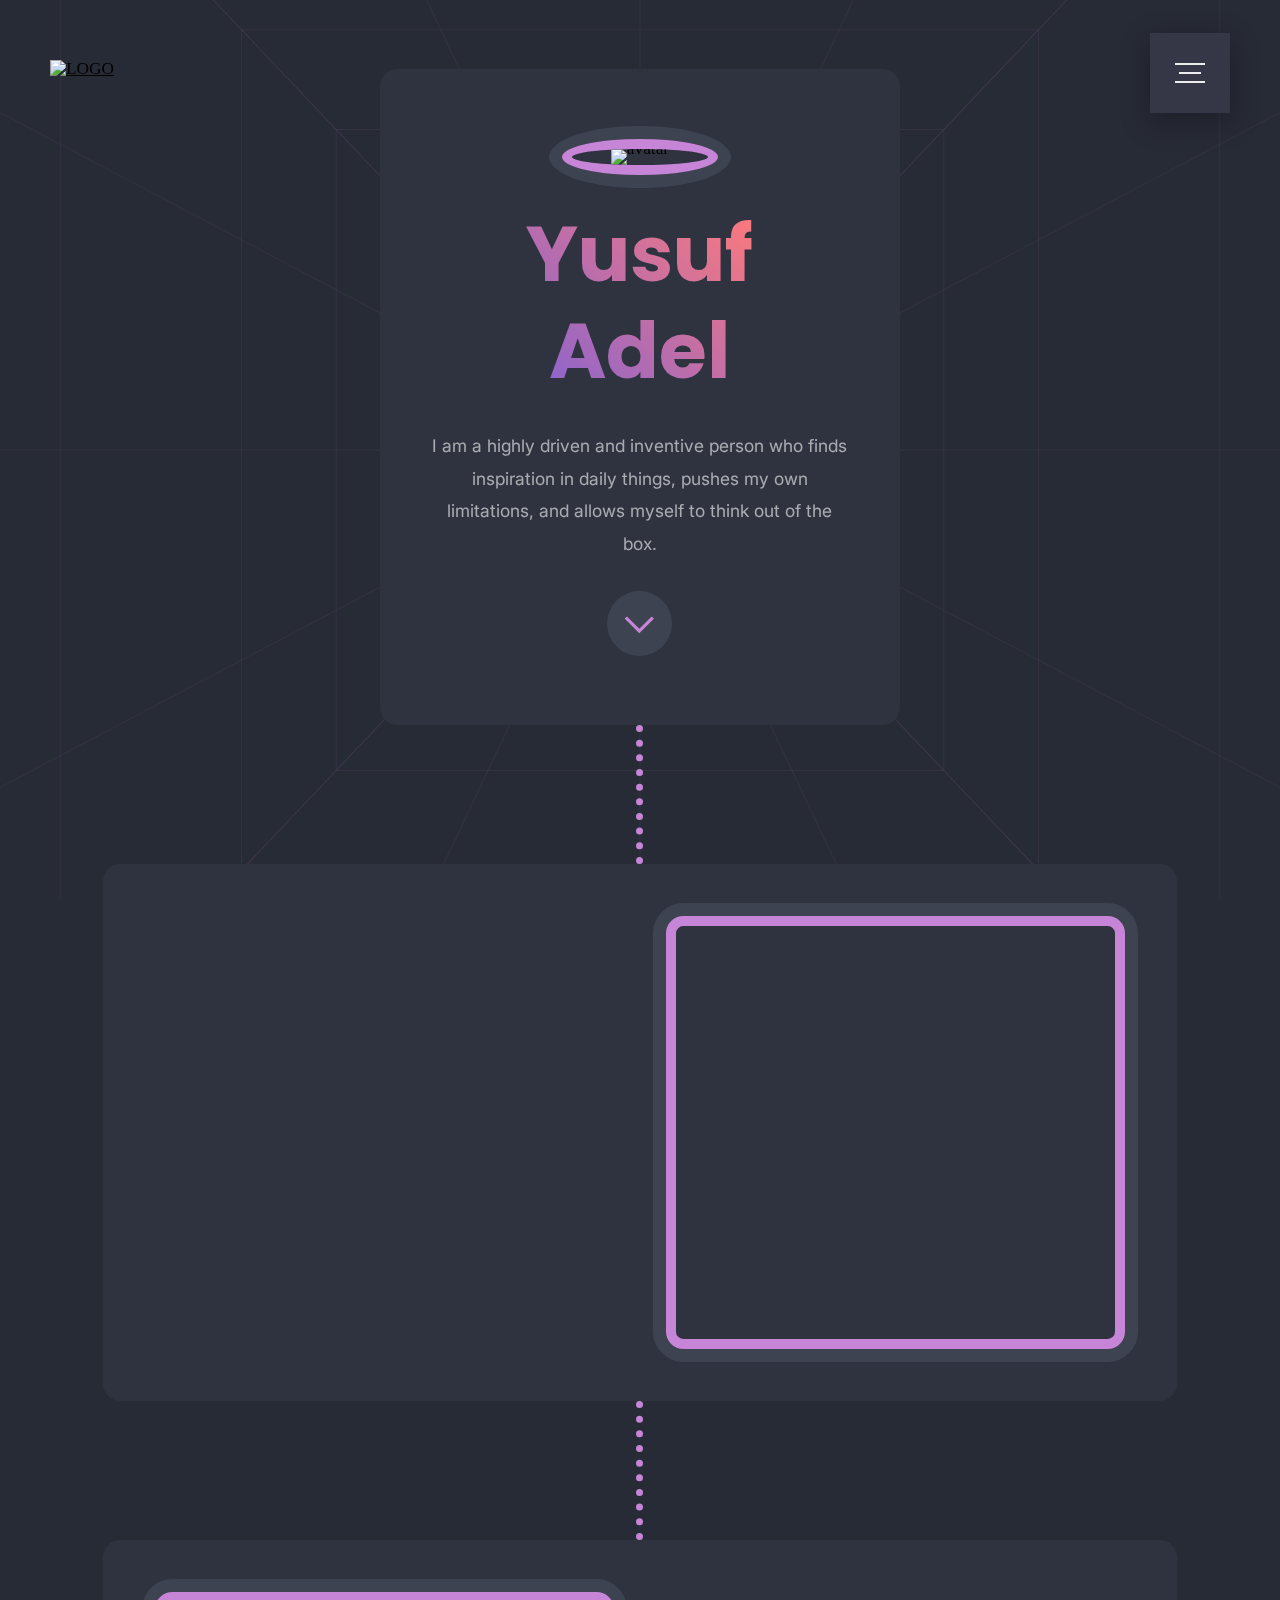
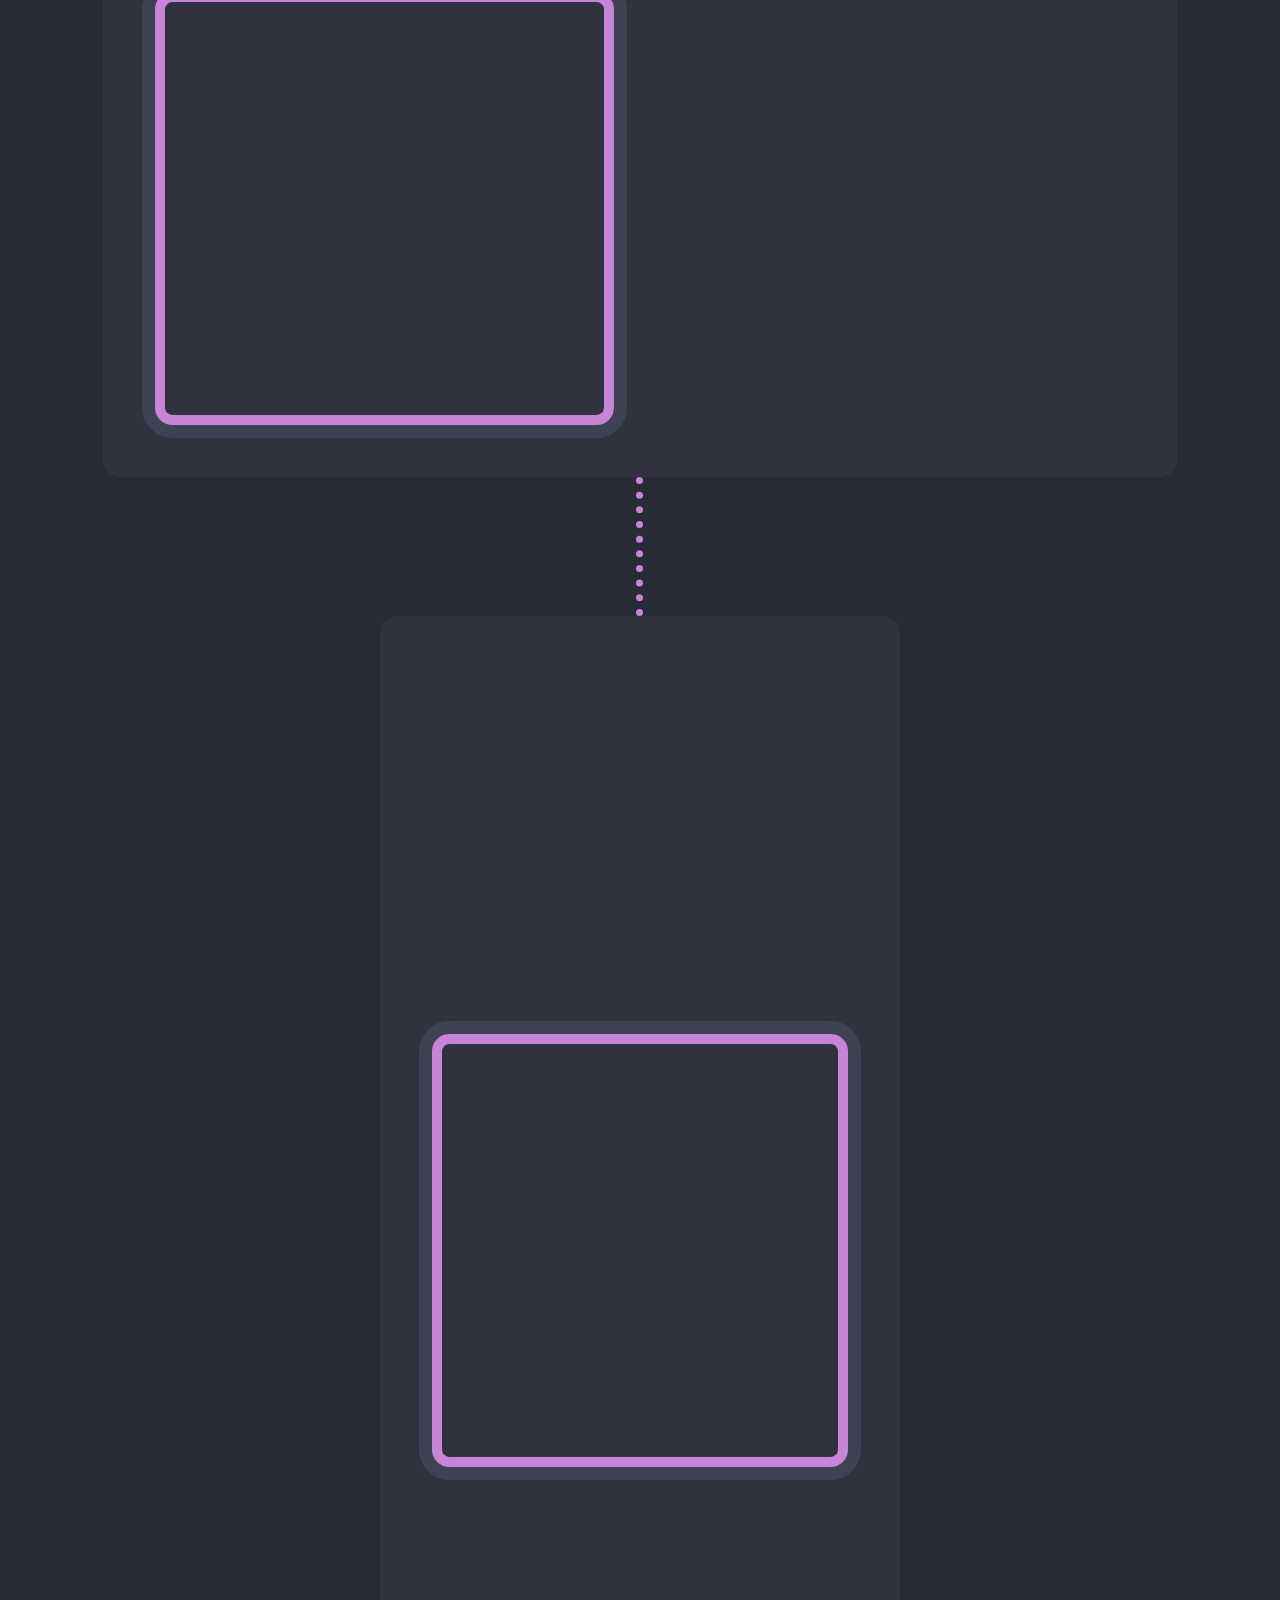
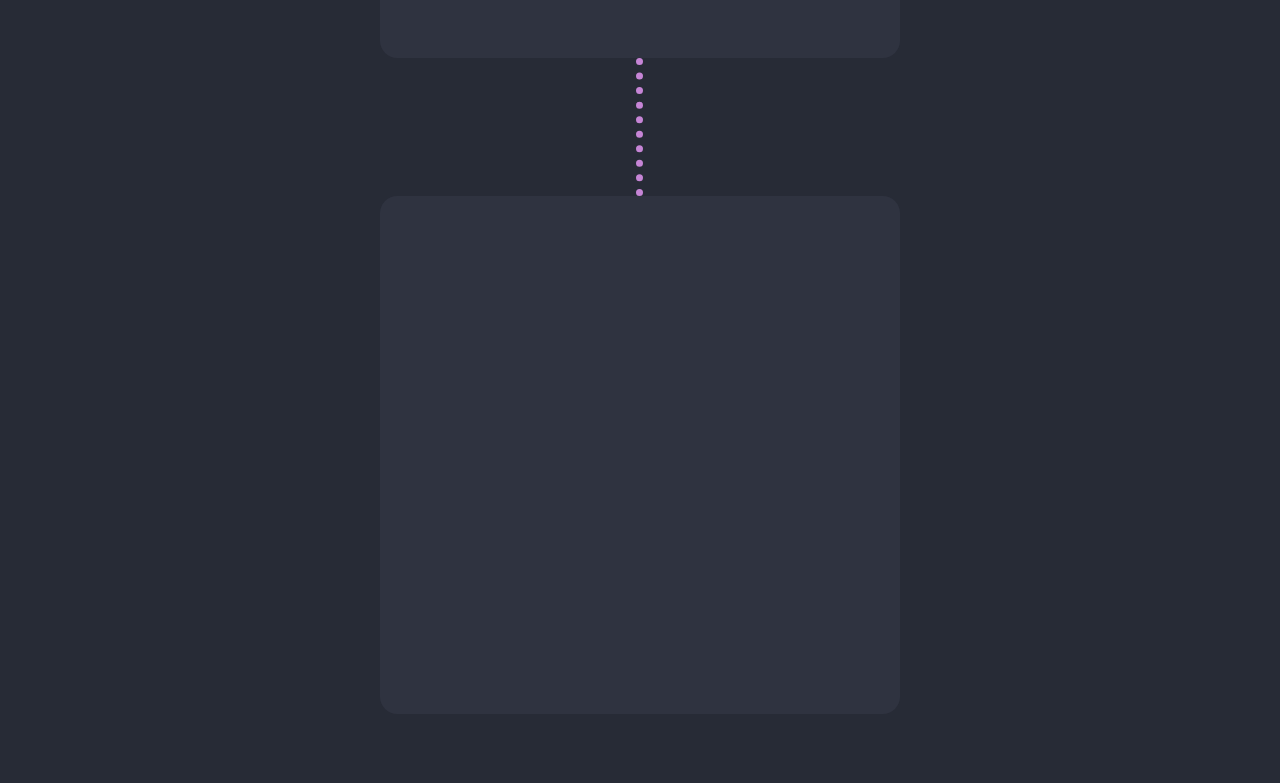
==== commit 8f2f74d2: "Migrate assets to extenral repo" ====
--- a/public/index.html
+++ b/public/index.html
@@ -21,7 +21,7 @@
         rel="stylesheet" type="text/css" />
     <link rel="stylesheet" href="assets/css/style.css" />
     <!-- add favicon -->
-    <link rel="icon" href="assets/images/favicon.ico" type="image/png" />
+    <link rel="icon" href="https://github.com/IMperiumX/logos/blob/main/devfolio/favicon.ico?raw=true" type="image/png" />
     <noscript>
         <style>
             body {
@@ -105,8 +105,8 @@
                     <div class="wrapper">
                         <div class="inner" data-onvisible-trigger="1">
                             <div id="image04" class="style1 image">
-                                <span class="frame"><img src="assets/images/yusufadell.jpg"
-                                        alt="gh+yusufadell" /></span>
+                                <span class="frame"><img src="https://github.com/IMperiumX/logos/blob/main/devfolio/avatar.jpeg?raw=true"
+                                        alt="avatar" /></span>
                             </div>
                             <h1 id="text01" class="style2">Yusuf Adel</h1>
                             <p id="text16" class="style4">
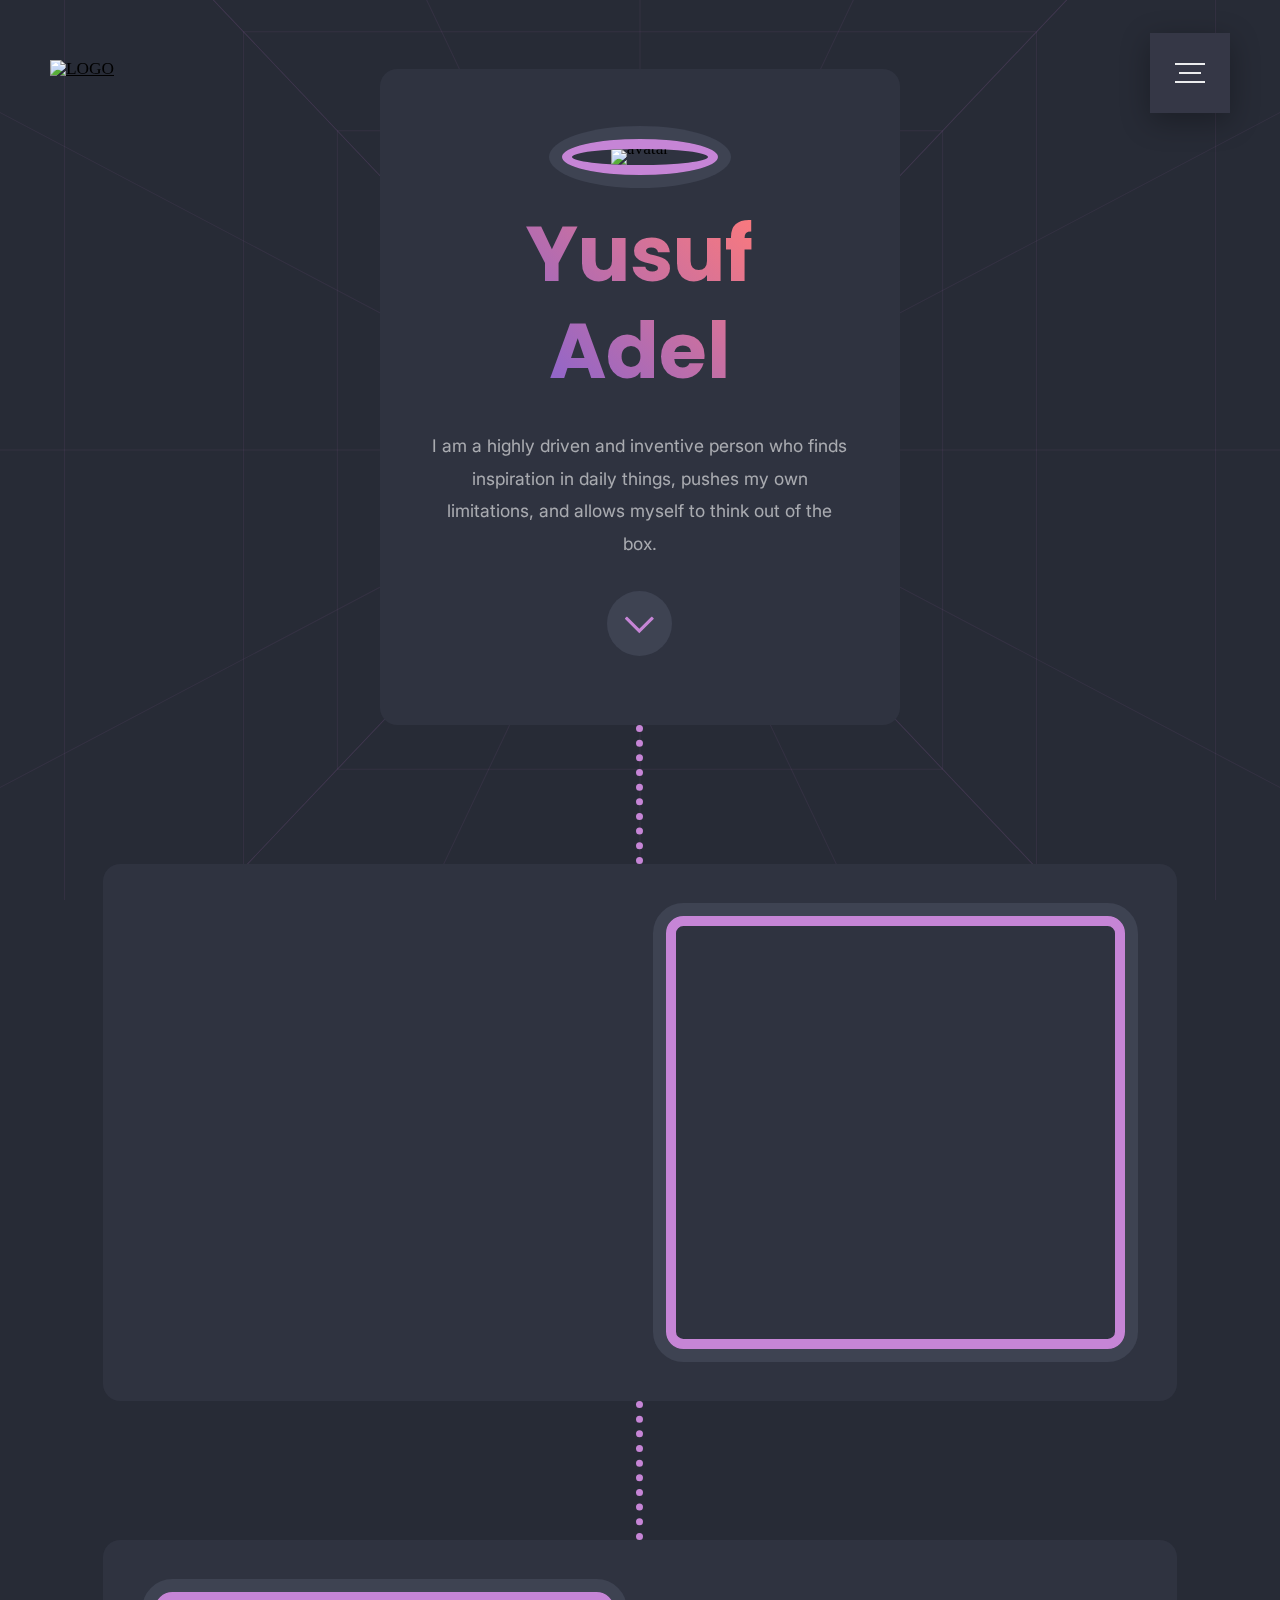
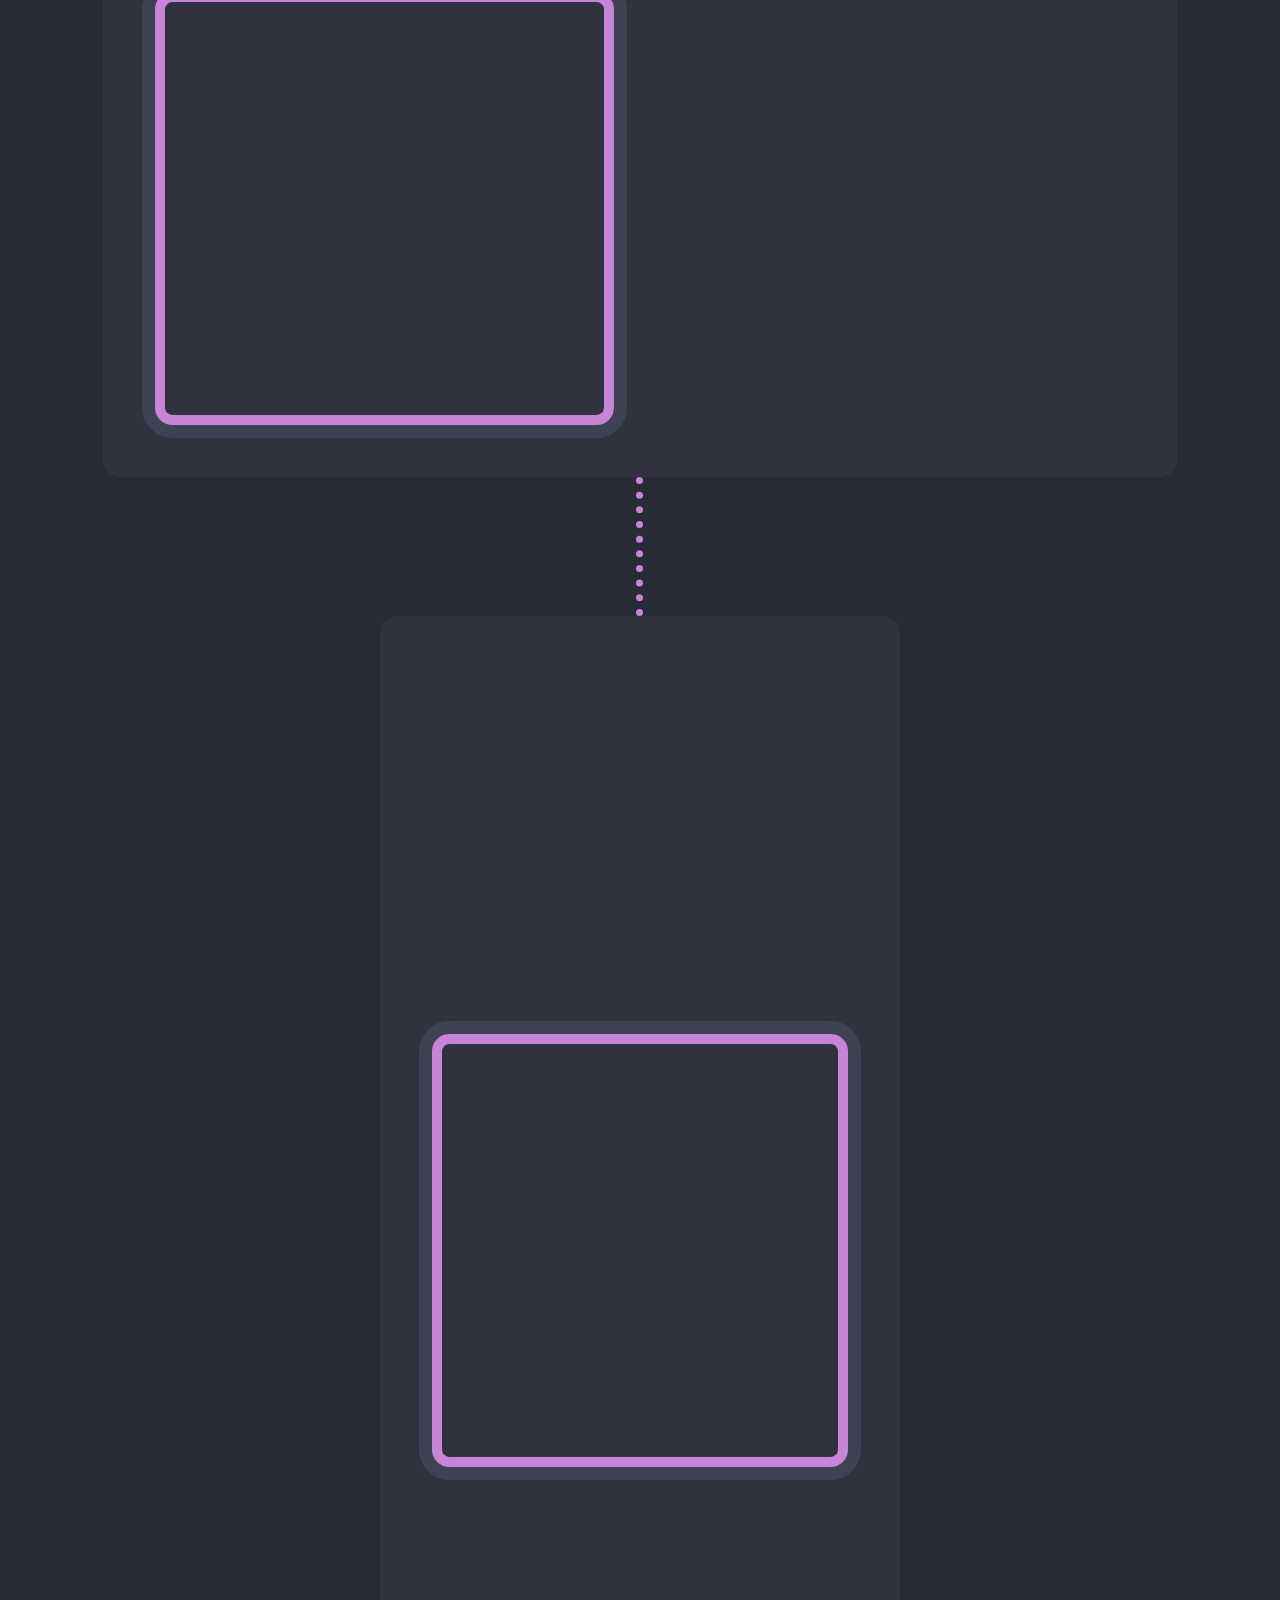
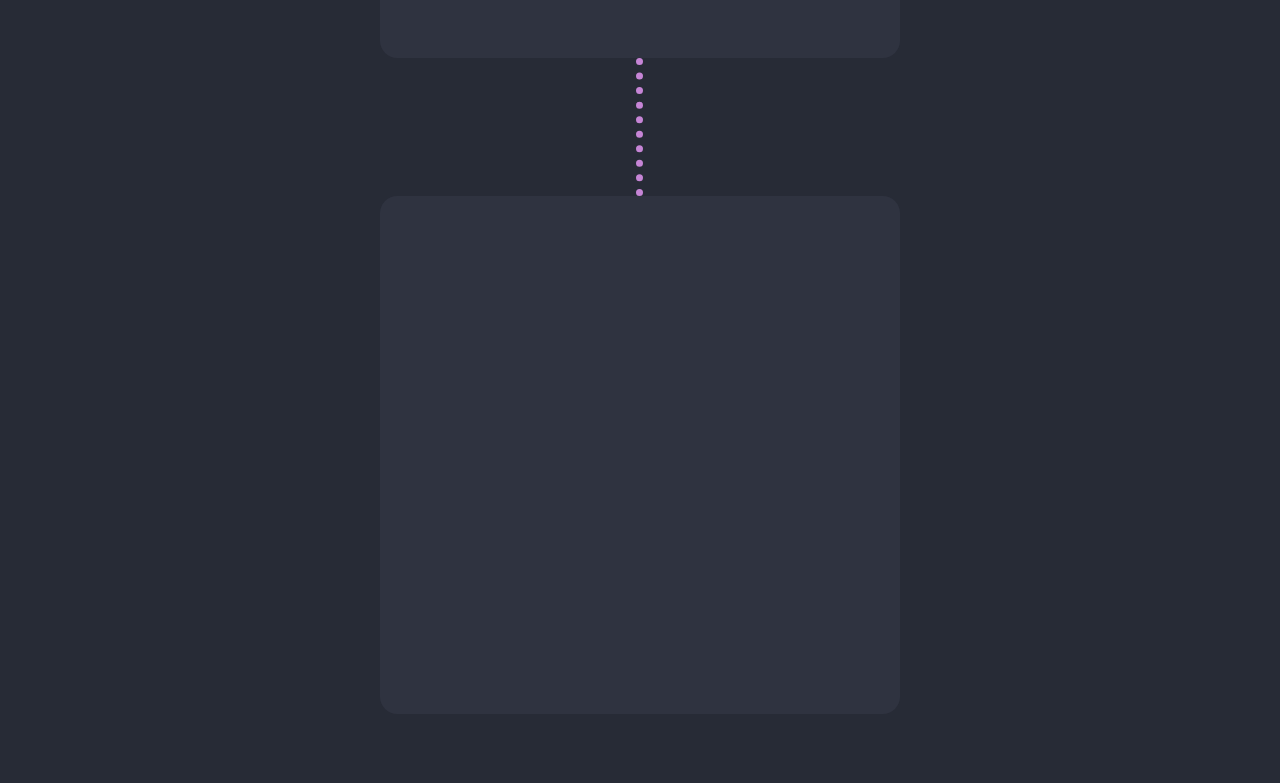
==== commit 38f2cdcf: "chore: Update logo source URL in index.html" ====
--- a/public/index.html
+++ b/public/index.html
@@ -48,7 +48,7 @@
     <!-- START NAVBAR -->
     <nav>
         <a href="https://front.codes/" class="logo" target="_blank">
-            <img src="assets/images/favicon.ico" alt="LOGO">
+            <img src="https://github.com/IMperiumX/logos/blob/main/devfolio/favicon.ico?raw=true" alt="LOGO">
         </a>
 
         <input class="menu-icon" type="checkbox" id="menu-icon" name="menu-icon" />
